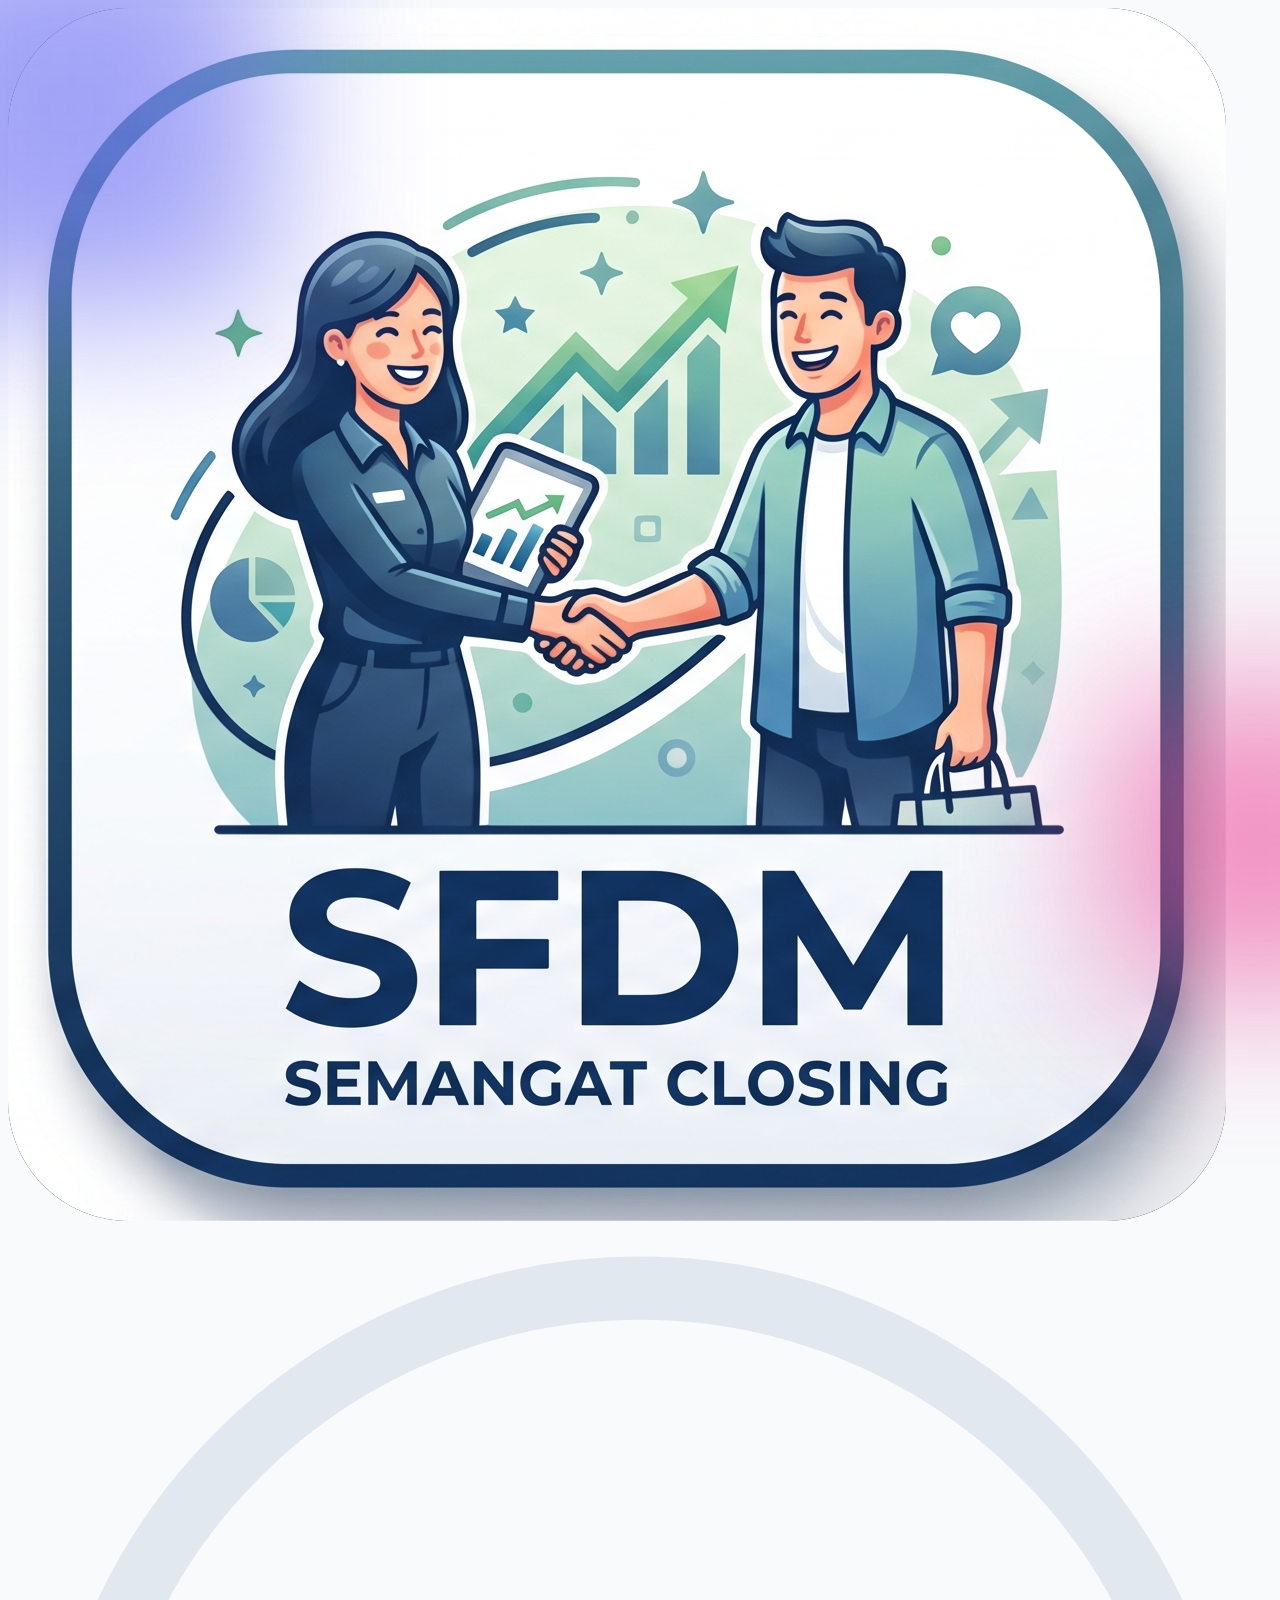
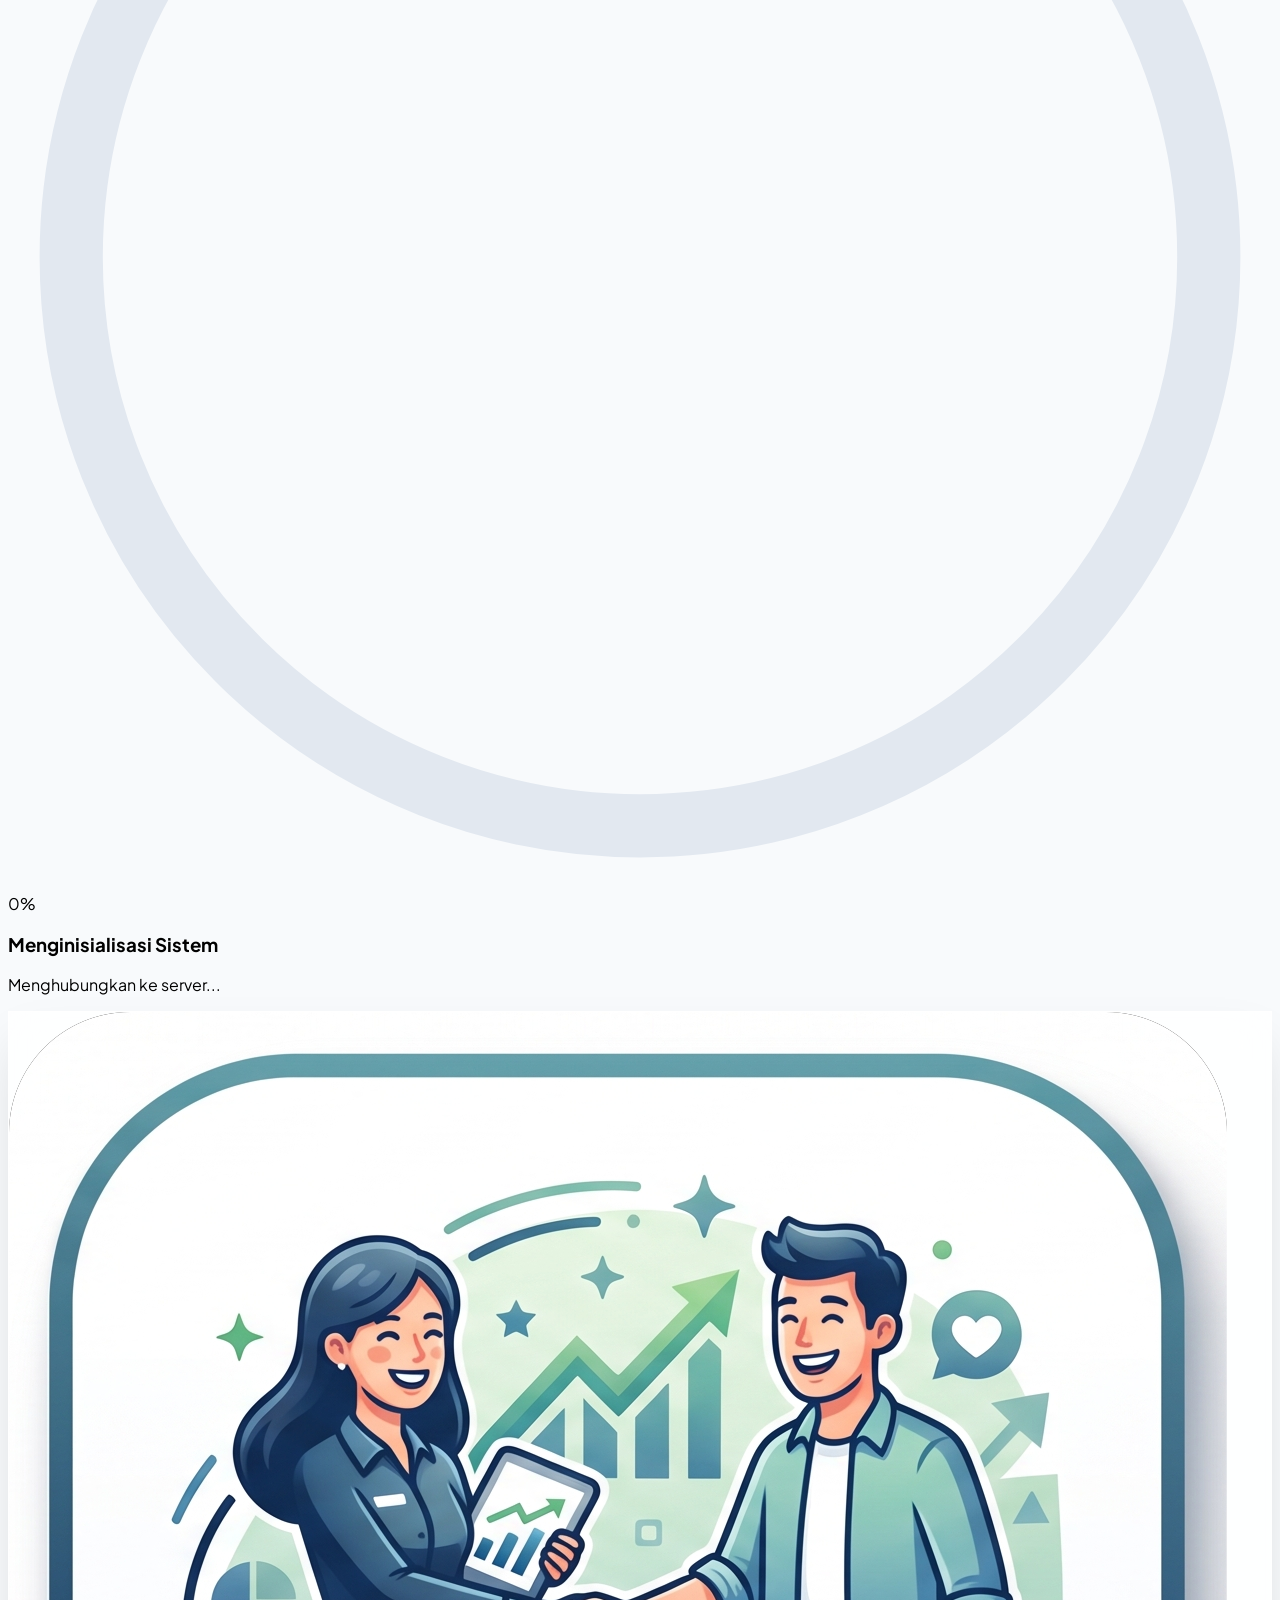
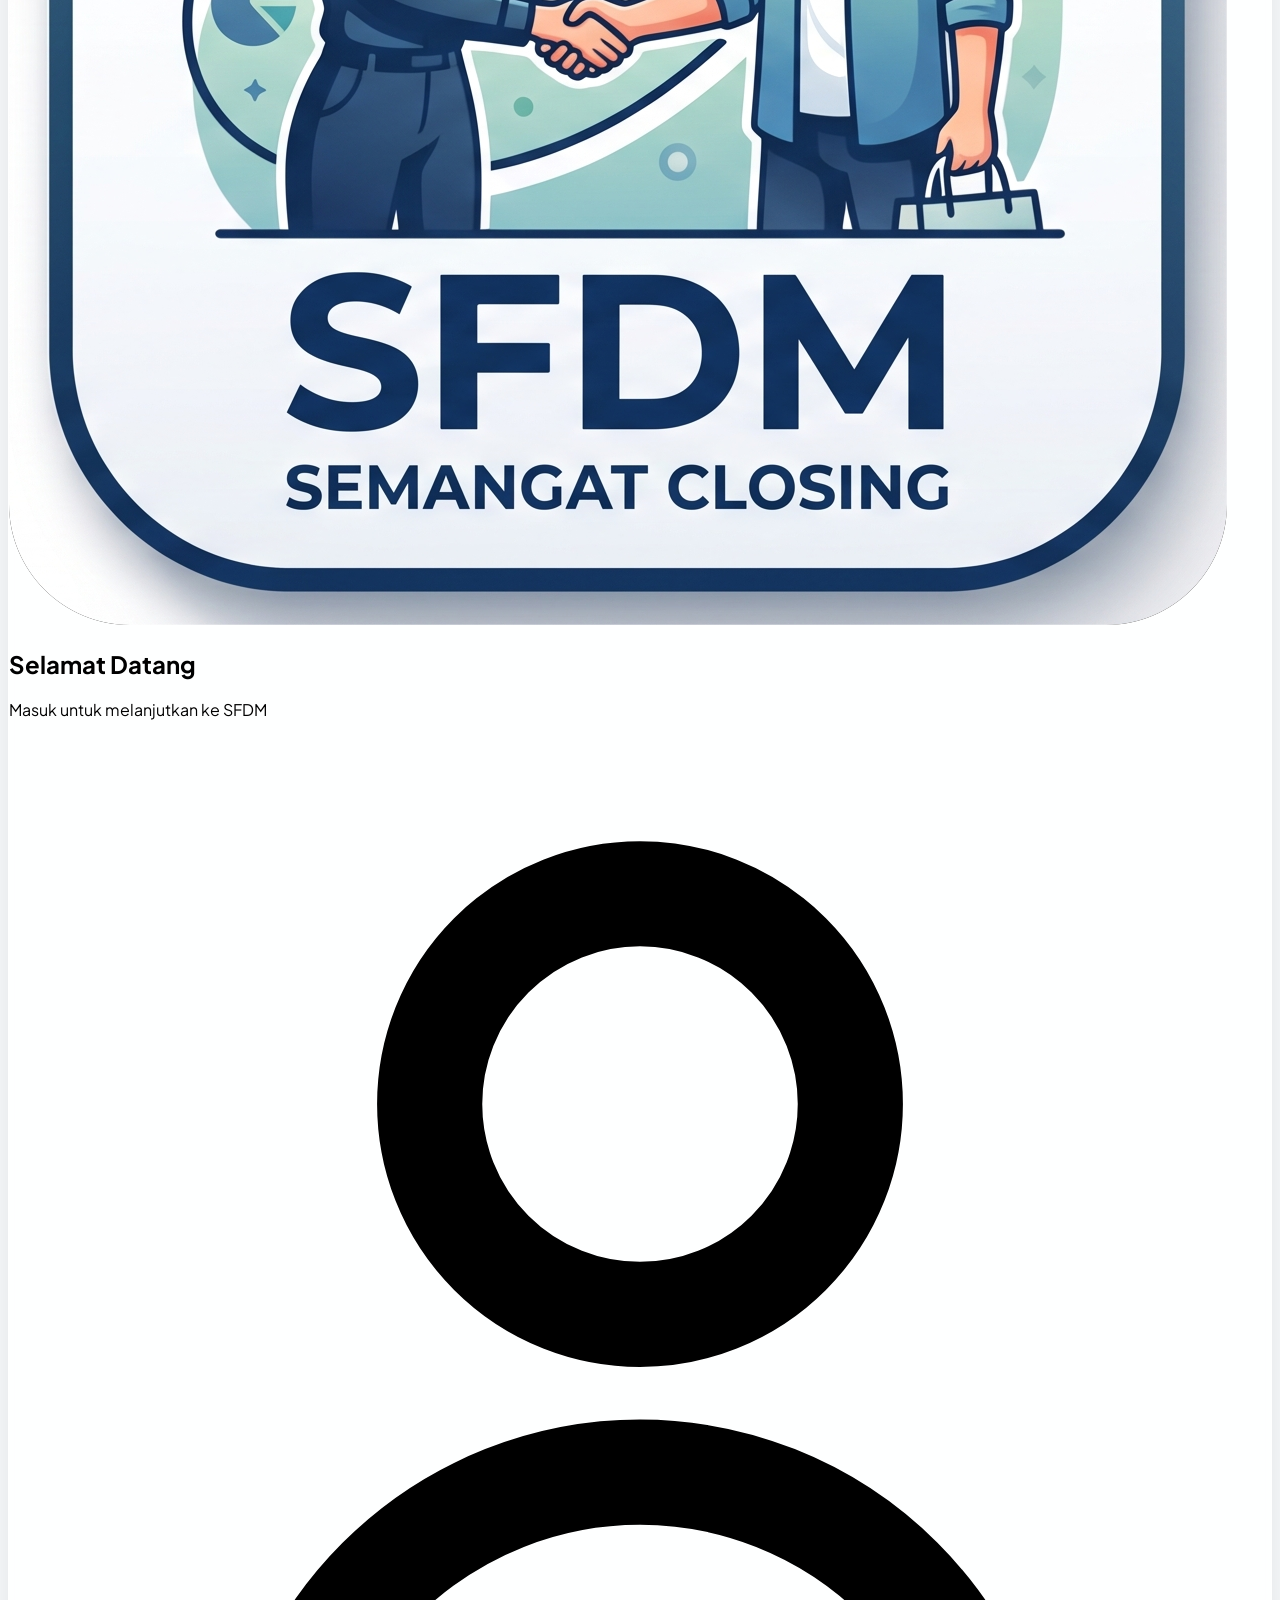
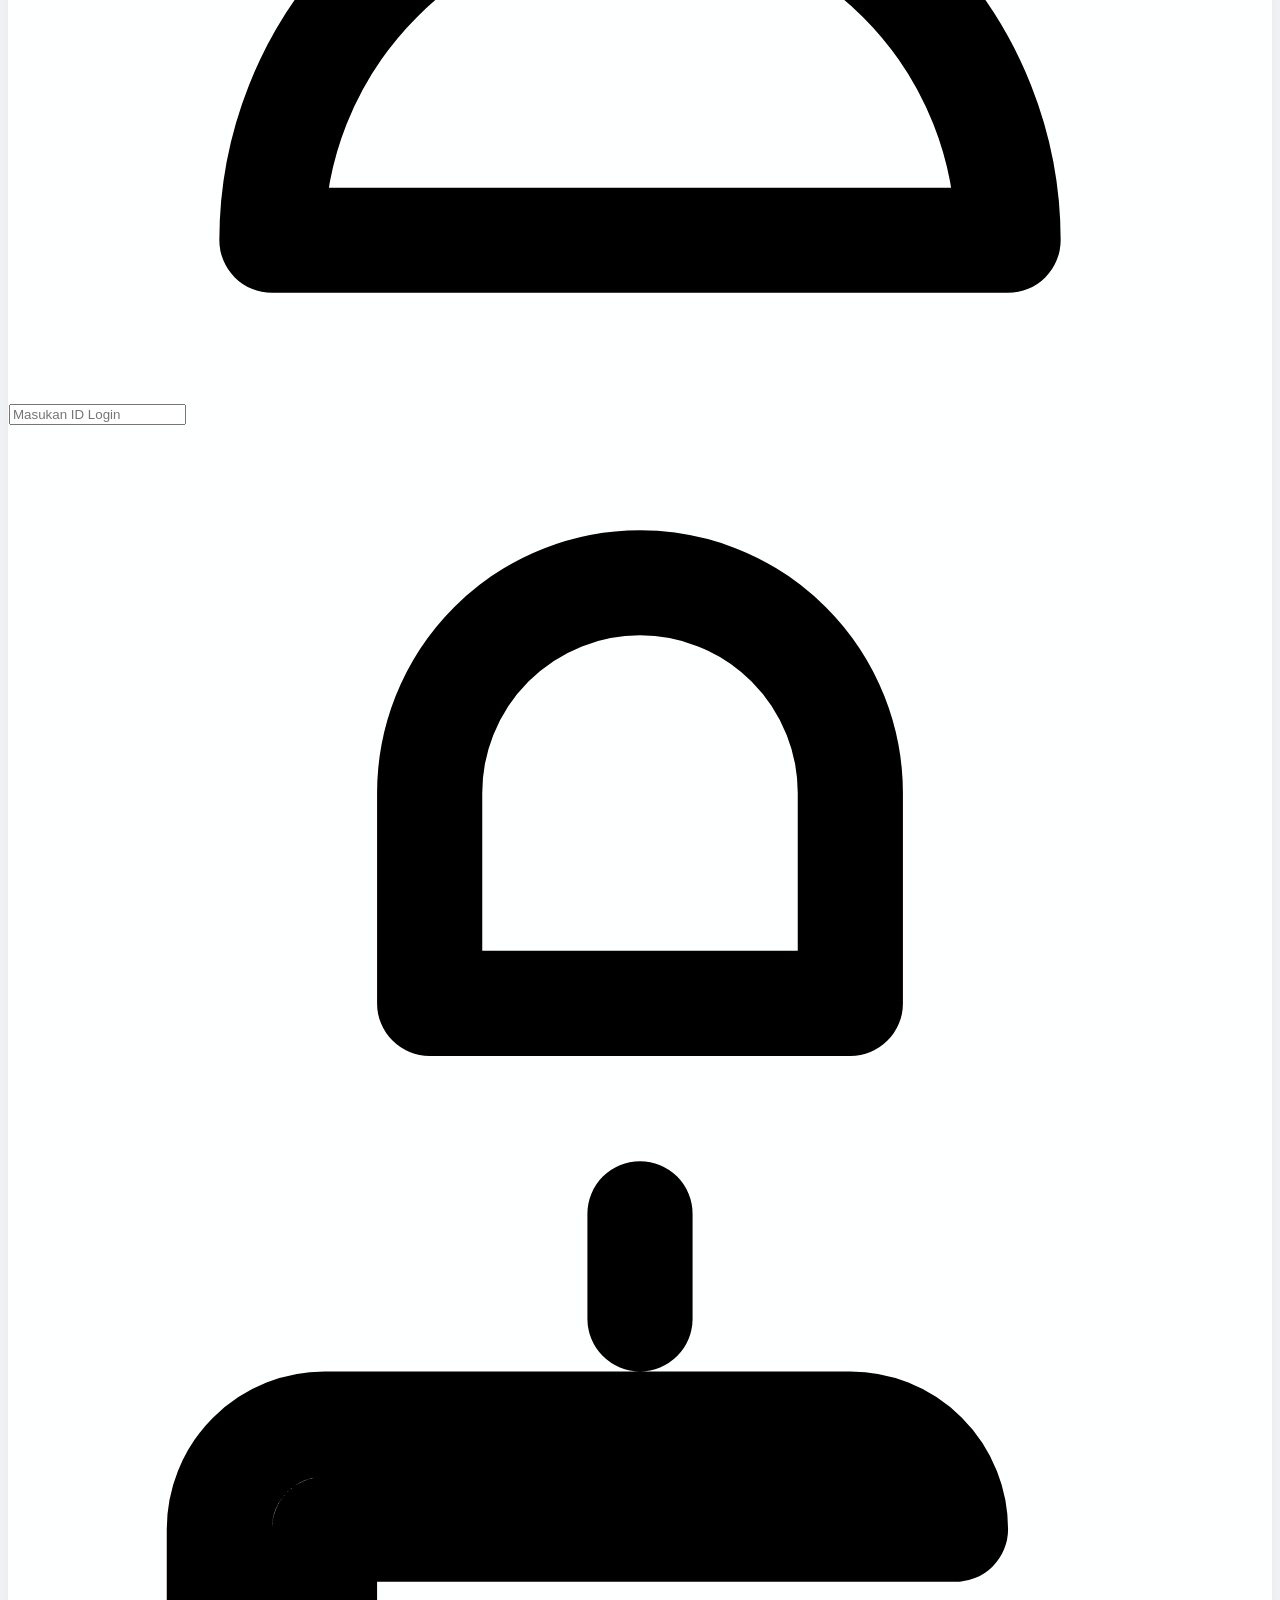
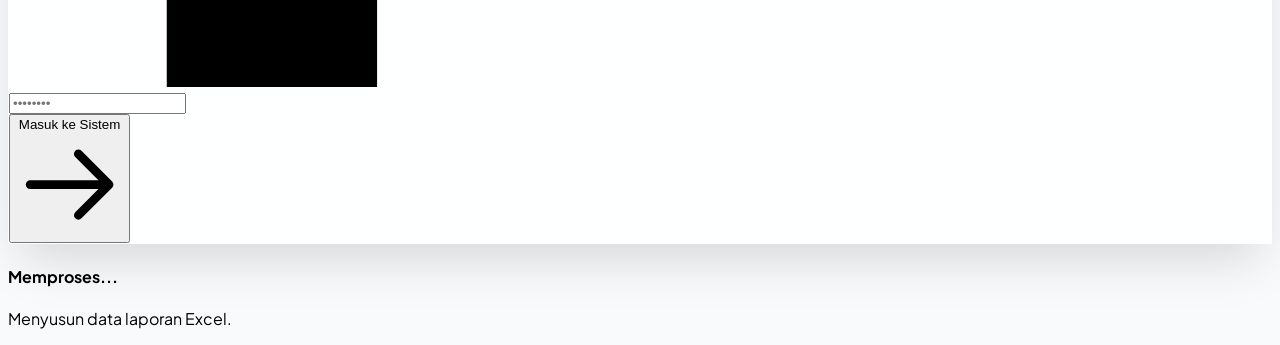
==== index.html @ 222ccceb "Add files via upload" ====
<!DOCTYPE html>
<html lang="id">
<head>
    <meta charset="UTF-8">
    <meta name="viewport" content="width=device-width, initial-scale=1.0">
    <title>SFD Mission</title>
    <script src="https://cdn.tailwindcss.com"></script>
    <script src="https://cdnjs.cloudflare.com/ajax/libs/xlsx/0.18.5/xlsx.full.min.js"></script>
    <script src="https://cdn.jsdelivr.net/npm/chart.js"></script> 
    <link href="https://fonts.googleapis.com/css2?family=Plus+Jakarta+Sans:wght@400;500;600;700&display=swap" rel="stylesheet">   
    <script src="https://www.gstatic.com/firebasejs/10.8.0/firebase-app-compat.js"></script>
    <script src="https://www.gstatic.com/firebasejs/10.8.0/firebase-database-compat.js"></script>
    <script src="script.js" defer></script>
    <link rel="stylesheet" href="style.css">
</head>
<body class="text-slate-800 min-h-screen relative overflow-x-hidden flex flex-col">
<!-- INITIAL LOADING SCREEN -->
<div id="initial-loading-screen" class="fixed inset-0 z-[9999] flex flex-col items-center justify-center bg-slate-50 transition-all duration-500">
    
    <div class="flex flex-col items-center justify-center fade-in">
        <!-- Logo SFDM dengan efek shadow bercahaya halus -->
        <div class="relative w-32 h-32 mb-10 flex items-center justify-center">
            <div class="absolute inset-0 bg-blue-100 rounded-full blur-2xl opacity-60 animate-pulse"></div>
            <img src="logo_SFDM.png" alt="SFDM Logo" class="relative w-full h-full object-contain drop-shadow-xl">
        </div>
        
        <!-- Circular Progress Bar (Sesuai dengan stroke 283 di script.js) -->
        <div class="relative flex items-center justify-center mb-6">
            <svg class="w-20 h-20 transform -rotate-90" viewBox="0 0 100 100">
                <!-- Track Belakang -->
                <circle cx="50" cy="50" r="45" fill="none" stroke="#e2e8f0" stroke-width="5"></circle>
                <!-- Track Progres (ID terhubung dengan script.js) -->
                <circle id="loading-progress-circle" cx="50" cy="50" r="45" fill="none" stroke="#2563eb" stroke-width="5" stroke-linecap="round" stroke-dasharray="283" stroke-dashoffset="283" class="transition-all duration-300 ease-out"></circle>
            </svg>
            <!-- Teks persentase berada rapi di tengah lingkaran -->
            <span id="loading-percentage" class="absolute text-blue-600 font-extrabold text-lg tracking-wide">0%</span>
        </div>

        <!-- Status Teks -->
        <div class="text-center">
            <h3 class="text-slate-800 font-extrabold text-sm tracking-widest uppercase mb-2">Menginisialisasi Sistem</h3>
            <p id="loading-database-status" class="text-xs text-slate-500 font-medium bg-slate-200/60 px-4 py-1.5 rounded-full inline-block">Menghubungkan ke server...</p>
        </div>
    </div>
    
</div>

<div id="toast-container" class="fixed top-5 right-5 z-[200] flex flex-col gap-3 pointer-events-none"></div>

<div id="custom-dialog-overlay" class="fixed inset-0 bg-slate-900/60 backdrop-blur-sm z-[250] hidden flex items-center justify-center transition-opacity duration-300 opacity-0">
    <div id="custom-dialog-box" class="bg-white p-6 md:p-8 rounded-3xl shadow-2xl w-full max-w-sm transform scale-90 transition-transform duration-300">
        <h3 id="custom-dialog-title" class="text-xl font-bold text-slate-900 mb-2">Title</h3>
        <p id="custom-dialog-message" class="text-sm text-slate-600 mb-6 whitespace-pre-wrap leading-relaxed">Message</p>
        <div class="flex gap-3 justify-end" id="custom-dialog-buttons"></div>
    </div>
</div>

<!-- LOGIN SCREEN -->
<div id="login-screen" class="fixed inset-0 bg-slate-50 overflow-hidden z-[100] flex flex-col items-center justify-center p-4 transition-all duration-700">
    
    <!-- Ornamen Background Animasi (Interactive & Smooth) -->
    <div class="absolute top-0 left-0 w-full h-full overflow-hidden pointer-events-none">
        <div class="floating-shape shape-1 bg-blue-400 opacity-10 mix-blend-multiply"></div>
        <div class="floating-shape shape-2 bg-indigo-400 opacity-10 mix-blend-multiply"></div>
    </div>

    <!-- Kotak Login Premium (Glassmorphism Halus) -->
    <div class="premium-glass p-8 md:p-10 rounded-[2.5rem] w-full max-w-md transition-all duration-500 relative z-10 popup-enter">
        
        <div class="text-center mb-8">
            <!-- Logo Halaman Login -->
            <div class="inline-flex items-center justify-center w-20 h-20 bg-white/80 rounded-2xl mb-5 shadow-sm border border-white backdrop-blur-sm overflow-hidden transform hover:scale-105 transition-transform duration-300">
                <img id="login-logo-img" src="logo_SFDM.png" alt="Logo SFDM" class="w-full h-full object-cover">
            </div>
            <h2 class="text-2xl font-extrabold text-slate-800 tracking-tight">Selamat Datang</h2>
            <p class="text-sm text-slate-500 mt-1 font-medium">Masuk untuk melanjutkan ke SFDM</p>
        </div>

        <div class="space-y-4">
            <!-- Input ID -->
            <div class="relative group/input">
                <div class="absolute inset-y-0 left-0 flex items-center pl-4 pointer-events-none text-slate-400 group-focus-within/input:text-blue-600 transition-colors duration-300">
                    <svg class="w-5 h-5" fill="none" stroke="currentColor" viewBox="0 0 24 24"><path stroke-linecap="round" stroke-linejoin="round" stroke-width="2" d="M16 7a4 4 0 11-8 0 4 4 0 018 0zM12 14a7 7 0 00-7 7h14a7 7 0 00-7-7z"></path></svg>
                </div>
                <input type="text" id="login-username" onkeydown="if(event.key === 'Enter') document.getElementById('login-password').focus()" class="w-full bg-white/60 border border-slate-200 focus:border-blue-500 focus:bg-white focus:ring-4 focus:ring-blue-500/15 rounded-2xl pl-11 pr-4 py-3.5 text-sm font-semibold transition-all outline-none text-slate-800 placeholder-slate-400 shadow-sm" placeholder="Masukan ID Login">
            </div>
            
            <!-- Input Password -->
            <div class="relative group/input">
                <div class="absolute inset-y-0 left-0 flex items-center pl-4 pointer-events-none text-slate-400 group-focus-within/input:text-blue-600 transition-colors duration-300">
                    <svg class="w-5 h-5" fill="none" stroke="currentColor" viewBox="0 0 24 24"><path stroke-linecap="round" stroke-linejoin="round" stroke-width="2" d="M12 15v2m-6 4h12a2 2 0 00-2-2H6a2 2 0 00-2 2v6a2 2 0 002 2zm10-10V7a4 4 0 00-8 0v4h8z"></path></svg>
                </div>
                <input type="password" id="login-password" onkeydown="if(event.key === 'Enter') handleLogin()" class="w-full bg-white/60 border border-slate-200 focus:border-blue-500 focus:bg-white focus:ring-4 focus:ring-blue-500/15 rounded-2xl pl-11 pr-4 py-3.5 text-sm font-semibold transition-all outline-none text-slate-800 placeholder-slate-400 shadow-sm" placeholder="••••••••">
            </div>
            
            <!-- Tombol Login (Warna transisi interaktif) -->
            <button onclick="handleLogin()" class="relative w-full overflow-hidden bg-slate-800 hover:bg-blue-600 text-white font-bold py-3.5 rounded-2xl shadow-lg hover:shadow-blue-500/30 transition-all duration-300 mt-6 group/btn cursor-pointer">
                <!-- Efek Shimmer Kilau -->
                <span class="absolute inset-0 w-full h-full bg-gradient-to-r from-transparent via-white/20 to-transparent -translate-x-full group-hover/btn:animate-[shimmer_1.5s_infinite]"></span>
                <span class="relative flex items-center justify-center gap-2">
                    Masuk ke Sistem
                    <svg class="w-4 h-4 group-hover/btn:translate-x-1 transition-transform" fill="none" stroke="currentColor" viewBox="0 0 24 24"><path stroke-linecap="round" stroke-linejoin="round" stroke-width="2" d="M14 5l7 7m0 0l-7 7m7-7H3"></path></svg>
                </span>
            </button>
        </div>
    </div>
</div>

<div id="login-success-popup" class="fixed inset-0 bg-slate-900/70 backdrop-blur-md z-[150] hidden flex items-center justify-center transition-opacity duration-300 opacity-0">
    <div class="bg-white p-8 rounded-3xl shadow-2xl w-full max-w-md text-center popup-enter relative overflow-hidden">
        <div class="absolute top-0 left-0 w-full h-2 bg-gradient-to-r from-emerald-400 to-teal-500"></div>
        <div class="w-24 h-24 mx-auto bg-slate-100 rounded-full border-4 border-white shadow-lg overflow-hidden mb-4">
            <img id="popup-user-photo" src="" alt="Profile" class="w-full h-full object-cover">
        </div>
        <h2 class="text-2xl font-bold text-slate-800" id="popup-greeting">Halo, User!</h2>
        <p class="text-xs text-blue-600 font-bold bg-blue-50 px-3 py-1 rounded-full inline-block mb-3" id="popup-id-display">ID: -</p>
        <p class="text-sm font-medium text-slate-500 mb-4" id="popup-date-location">
            Selamat Datang di SFD Mission<br>
            <span id="popup-realtime-clock" class="text-xs text-slate-600 font-bold block mt-1 bg-slate-100 py-1 rounded-lg">Memuat waktu...</span>
        </p>
        <div class="bg-blue-50 border border-blue-100 rounded-2xl p-4 mb-6 relative">
            <span class="absolute -top-3 left-1/2 transform -translate-x-1/2 bg-blue-100 text-blue-700 text-[10px] font-bold px-3 py-1 rounded-full uppercase tracking-wider">Sistem Terhubung</span>
            <p class="text-sm text-slate-700 font-medium leading-relaxed mt-2" id="popup-motivation">Sinkronisasi database berhasil. Semangaatt Kerjaaa.</p>
        </div>
        <button onclick="closeLoginPopup()" class="w-full bg-slate-800 hover:bg-slate-900 text-white font-bold py-3 rounded-xl transition-all cursor-pointer">Mulai Bekerja</button>
    </div>
</div>

<div id="loading-screen" class="fixed inset-0 bg-slate-900/70 backdrop-blur-md z-[90] hidden flex flex-col items-center justify-center transition-opacity duration-300">
    <div class="spinner mb-4"></div>
    <h2 class="text-white text-lg font-bold tracking-wide">Memproses...</h2>
</div>

<div id="master-admin-settings-modal" class="fixed inset-0 bg-slate-900/60 backdrop-blur-sm z-[80] hidden flex items-center justify-center transition-opacity duration-300 opacity-0">
    <div class="bg-white p-6 rounded-3xl shadow-2xl w-full max-w-5xl transform scale-90 transition-transform duration-300 flex flex-col max-h-[90vh]">
        <div class="flex justify-between items-center mb-4 border-b border-slate-100 pb-4 shrink-0">
            <h3 class="text-xl font-bold text-slate-900">⚙️ Panel Kontrol Admin</h3>
            <button onclick="closeMasterSettingsModal()" class="text-slate-400 hover:text-rose-500 bg-slate-100 hover:bg-rose-50 rounded-full p-2 cursor-pointer transition-colors">
                <svg xmlns="http://www.w3.org/2000/svg" class="w-5 h-5" fill="none" viewBox="0 0 24 24" stroke="currentColor"><path stroke-linecap="round" stroke-linejoin="round" stroke-width="2" d="M6 18L18 6M6 6l12 12" /></svg>
            </button>
        </div>
        
        <div class="flex flex-col md:flex-row gap-6 flex-1 overflow-hidden">
            <div class="w-full md:w-56 flex flex-row md:flex-col gap-2 overflow-x-auto md:overflow-y-auto shrink-0 pb-2 md:pb-0 border-b md:border-b-0 md:border-r border-slate-100 md:pr-4 custom-scrollbar">
                <button onclick="switchAdminTab('upload')" id="btn-admin-upload" class="admin-tab-btn px-4 py-3 rounded-xl text-sm font-bold text-left bg-blue-600 text-white shadow-md w-full whitespace-nowrap md:whitespace-normal">📤 Upload Tugas</button>
                <button onclick="switchAdminTab('rekap')" id="btn-admin-rekap" class="admin-tab-btn px-4 py-3 rounded-xl text-sm font-bold text-left text-slate-600 hover:bg-slate-50 w-full whitespace-nowrap md:whitespace-normal">📊 Rekapan Data</button>
                <button onclick="switchAdminTab('users')" id="btn-admin-users" class="admin-tab-btn px-4 py-3 rounded-xl text-sm font-bold text-left text-slate-600 hover:bg-slate-50 w-full whitespace-nowrap md:whitespace-normal">👥 Manajemen User</button>
                <button onclick="switchAdminTab('credentials')" id="btn-admin-credentials" class="admin-tab-btn px-4 py-3 rounded-xl text-sm font-bold text-left text-slate-600 hover:bg-slate-50 w-full whitespace-nowrap md:whitespace-normal">🔐 Kredensial Admin</button>
                <button onclick="switchAdminTab('gdrive')" id="btn-admin-gdrive" class="admin-tab-btn px-4 py-3 rounded-xl text-sm font-bold text-left text-slate-600 hover:bg-slate-50 w-full whitespace-nowrap md:whitespace-normal">📁 Link GDrive User</button>
                <button onclick="switchAdminTab('logo')" id="btn-admin-logo" class="admin-tab-btn px-4 py-3 rounded-xl text-sm font-bold text-left text-slate-600 hover:bg-slate-50 w-full whitespace-nowrap md:whitespace-normal">🖼️ Ganti Logo</button>
                <button onclick="switchAdminTab('wa-template')" id="btn-admin-wa-template" class="admin-tab-btn px-4 py-3 rounded-xl text-sm font-bold text-left text-slate-600 hover:bg-slate-50 w-full whitespace-nowrap md:whitespace-normal">💬 Template WA</button>
            </div>
            
            <div class="flex-1 overflow-y-auto custom-scrollbar pr-2 pb-4">
                
                <div id="content-admin-upload" class="admin-tab-content space-y-6">
                    <div class="bg-blue-50 p-5 rounded-2xl border border-blue-100">
                        <h4 class="font-bold text-blue-900 mb-1">Upload Data Antrean Excel</h4>
                        <p class="text-xs text-slate-500 mb-4">Pilih pengguna tujuan dan jenis prioritas (Normal / Darurat).</p>
                        <div class="space-y-3 mb-4">
                            <div>
                                <label class="text-[10px] font-bold text-slate-500 block mb-1">DITUGASKAN KEPADA (KARYAWAN):</label>
                                <select id="admin-user-selector" class="w-full bg-white border border-slate-200 rounded-lg px-3 py-2.5 text-sm font-medium focus:ring-2 focus:ring-blue-500 outline-none cursor-pointer"></select>
                            </div>
                            <div>
                                <label class="text-[10px] font-bold text-slate-500 block mb-1">JENIS TUGAS / PRIORITAS:</label>
                                <select id="upload-task-type" class="w-full bg-white border border-slate-200 rounded-lg px-3 py-2.5 text-sm font-medium focus:ring-2 focus:ring-rose-500 outline-none cursor-pointer">
                                    <option value="daily">📅 Tugas Harian (Normal)</option>
                                    <option value="emergency" class="font-bold text-rose-600">🚨 Tugas Emergency</option>
                                </select>
                            </div>
                            <div>
                                <label class="text-[10px] font-bold text-slate-500 block mb-1">FILE EXCEL (XLS/XLSX):</label>
                                <input type="file" id="modal-file-input" accept=".xlsx, .xls, .csv" class="w-full text-sm bg-white p-2 rounded-lg border border-slate-200 cursor-pointer">
                                <p class="text-[10px] text-slate-400 mt-1">Pastikan kolom judul: KONTRAK, NAMA, HP, TYPE, SISA ANGSURAN</p>
                            </div>
                        </div>
                        <button onclick="processModalUpload()" class="w-full bg-blue-600 hover:bg-blue-700 text-white px-4 py-2.5 rounded-xl font-bold text-sm cursor-pointer shadow-md">Mulai Upload ke Database</button>
                    </div>
                </div>

                <div id="content-admin-users" class="admin-tab-content hidden space-y-4">
                    <div class="bg-white p-5 rounded-2xl border border-slate-200 shadow-sm">
                        <h4 class="font-bold text-slate-800 mb-4" id="user-form-title">Tambah User Baru</h4>
                        <div class="grid grid-cols-1 md:grid-cols-2 gap-4 mb-5 items-start">
                            <div>
                                <label class="text-xs font-bold text-slate-600 block mb-1">ID Login (Kombinasi Unik)</label>
                                <input type="text" id="user-form-id" class="w-full bg-slate-50 border border-slate-200 rounded-lg px-3 py-2 text-sm outline-none focus:ring-2 focus:ring-blue-500" placeholder="Contoh: s001">
                            </div>
                            <div>
                                <label class="text-xs font-bold text-slate-600 block mb-1">Nama Lengkap User</label>
                                <input type="text" id="user-form-name" class="w-full bg-slate-50 border border-slate-200 rounded-lg px-3 py-2 text-sm outline-none focus:ring-2 focus:ring-blue-500" placeholder="Nama Karyawan">
                            </div>
                            <div>
                                <label class="text-xs font-bold text-slate-600 block mb-1">Password</label>
                                <input type="text" id="user-form-pass" class="w-full bg-slate-50 border border-slate-200 rounded-lg px-3 py-2 text-sm outline-none focus:ring-2 focus:ring-blue-500" placeholder="Katasandi">
                            </div>
                            <div>
                                <label class="text-xs font-bold text-slate-600 block mb-1">Foto Profil (Opsional)</label>
                                <input type="file" id="user-form-photo" accept="image/*" class="w-full bg-slate-50 border border-slate-200 rounded-lg px-2 py-1 text-xs outline-none cursor-pointer file:mr-2 file:py-1 file:px-2 file:rounded file:border-0 file:bg-blue-50 file:text-blue-700 hover:file:bg-blue-100">
                            </div>
                        </div>
                        <div class="flex gap-3">
                            <button onclick="saveEmployee()" class="bg-blue-600 hover:bg-blue-700 text-white px-4 py-2.5 rounded-xl text-sm font-bold shadow-md transition-all flex-1 cursor-pointer">Simpan Data User</button>
                            <button onclick="resetUserForm()" class="bg-slate-100 hover:bg-slate-200 text-slate-600 px-4 py-2.5 rounded-xl text-sm font-bold transition-all cursor-pointer border border-slate-200">Batal / Reset</button>
                        </div>
                    </div>

                    <div class="bg-slate-50 p-4 rounded-2xl border border-slate-100">
                        <h4 class="font-bold text-slate-700 mb-3 text-sm">Daftar Karyawan Terdaftar</h4>
                        <ul id="modal-user-list" class="space-y-2"></ul>
                    </div>
                </div>

                <div id="content-admin-credentials" class="admin-tab-content hidden space-y-4">
                    <div class="bg-indigo-50 p-5 rounded-2xl border border-indigo-100">
                        <h4 class="font-bold text-indigo-900 mb-1">Kredensial Login Admin</h4>
                        <p class="text-xs text-indigo-700 mb-4">Ubah pengaturan nama, foto, ID Login, dan Password Administrator utama.</p>
                        <div class="space-y-3">
                            <div><label class="text-xs font-bold text-indigo-800">Nama Lengkap Admin</label><input type="text" id="edit-admin-name" class="w-full px-3 py-2 rounded-lg border border-indigo-200 text-sm bg-white outline-none focus:ring-2 focus:ring-indigo-500"></div>
                            <div><label class="text-xs font-bold text-indigo-800">Foto Profil Admin (Opsional)</label><input type="file" id="edit-admin-photo" accept="image/*" class="w-full bg-white border border-indigo-200 rounded-lg px-2 py-1 text-xs outline-none cursor-pointer file:mr-2 file:py-1 file:px-2 file:rounded file:border-0 file:bg-indigo-50 file:text-indigo-700 hover:file:bg-indigo-100"></div>
                            <hr class="border-indigo-200 my-2">
                            <div><label class="text-xs font-bold text-indigo-800">Username Admin</label><input type="text" id="edit-admin-user" class="w-full px-3 py-2 rounded-lg border border-indigo-200 text-sm bg-white outline-none focus:ring-2 focus:ring-indigo-500"></div>
                            <div><label class="text-xs font-bold text-indigo-800">Password Admin</label><input type="text" id="edit-admin-pass" class="w-full px-3 py-2 rounded-lg border border-indigo-200 text-sm bg-white outline-none focus:ring-2 focus:ring-indigo-500"></div>
                            <button onclick="saveAdminCredentials()" class="bg-indigo-600 hover:bg-indigo-700 text-white px-4 py-2.5 rounded-xl font-bold text-xs cursor-pointer w-full mt-2 shadow-md">Simpan Kredensial</button>
                        </div>
                    </div>
                </div>

                <div id="content-admin-gdrive" class="admin-tab-content hidden space-y-4">
                     <div class="bg-slate-50 p-5 rounded-2xl border border-slate-100">
                        <h4 class="font-bold text-slate-800 mb-1">Setting Tempat Upload GDrive</h4>
                        <p class="text-xs text-slate-500 mb-4 leading-relaxed">Tentukan link folder Google Drive untuk masing-masing user tempat mereka akan upload foto bukti secara manual.</p>
                        <div id="user-gdrive-settings-container" class="space-y-3 max-h-[400px] overflow-y-auto custom-scrollbar pr-2"></div>
                    </div>
                </div>

                <div id="content-admin-logo" class="admin-tab-content hidden space-y-4">
                    <div class="bg-slate-50 p-5 rounded-2xl border border-slate-100">
                        <h4 class="font-bold text-slate-800 mb-1">Ganti Logo Utama Website</h4>
                        <p class="text-xs text-slate-500 mb-4">Pilih berkas gambar untuk mengganti logo default sistem di pojok atas aplikasi serta halaman login.</p>
                        <div class="border-2 border-dashed border-slate-300 p-6 rounded-2xl flex flex-col items-center justify-center bg-white mb-4">
                            <input type="file" id="system-logo-input" accept="image/*" onchange="handleLogoUpload(event)" class="block w-full text-xs text-slate-500 file:mr-4 file:py-2.5 file:px-4 file:rounded-xl file:border-0 file:font-bold file:bg-blue-50 file:text-blue-700 hover:file:bg-blue-100 cursor-pointer text-center">
                        </div>
                        <button onclick="resetWebsiteLogo()" class="w-full font-bold text-rose-600 bg-rose-50 hover:bg-rose-100 px-4 py-2.5 rounded-xl border border-rose-200 transition-all cursor-pointer">Kembalikan Logo Default</button>
                    </div>
                </div>

                <div id="content-admin-wa-template" class="admin-tab-content hidden space-y-4">
                    <div class="bg-indigo-50 p-5 rounded-2xl border border-indigo-100">
                        <h4 class="font-bold text-indigo-900 mb-1">Pengaturan Template WA per User</h4>
                        <p class="text-[10px] text-indigo-700 mb-4">Gunakan <strong class="text-blue-600">[nama_konsumen]</strong> untuk memanggil nama nasabah dan <strong class="text-blue-600">[nama_user]</strong> untuk nama karyawan yang sedang login.</p>
                        
                        <div class="mb-5">
                            <label class="text-[10px] font-bold text-slate-500 block mb-1">PILIH USER KARYAWAN:</label>
                            <select id="wa-template-user-selector" onchange="loadUserWaTemplates()" class="w-full bg-white border border-slate-200 rounded-lg px-3 py-2.5 text-sm font-medium focus:ring-2 focus:ring-blue-500 outline-none cursor-pointer"></select>
                        </div>

                        <div class="space-y-4">
                            <div>
                                <label class="text-xs font-bold text-slate-700 flex items-center gap-1">🌅 Template Pagi <span class="text-[10px] text-slate-400 font-normal">(07:00 - 10:00)</span></label>
                                <textarea id="wa-template-pagi" rows="3" class="w-full bg-white border border-slate-200 rounded-lg px-3 py-2 text-xs outline-none focus:ring-2 focus:ring-blue-500 mt-1" placeholder="Contoh: Selamat pagi [nama_konsumen]..."></textarea>
                            </div>
                            <div>
                                <label class="text-xs font-bold text-slate-700 flex items-center gap-1">☀️ Template Siang <span class="text-[10px] text-slate-400 font-normal">(10:00 - 14:00)</span></label>
                                <textarea id="wa-template-siang" rows="3" class="w-full bg-white border border-slate-200 rounded-lg px-3 py-2 text-xs outline-none focus:ring-2 focus:ring-blue-500 mt-1" placeholder="Contoh: Selamat siang [nama_konsumen]..."></textarea>
                            </div>
                            <div>
                                <label class="text-xs font-bold text-slate-700 flex items-center gap-1">🌇 Template Sore <span class="text-[10px] text-slate-400 font-normal">(14:00 - 17:00)</span></label>
                                <textarea id="wa-template-sore" rows="3" class="w-full bg-white border border-slate-200 rounded-lg px-3 py-2 text-xs outline-none focus:ring-2 focus:ring-blue-500 mt-1" placeholder="Contoh: Selamat sore [nama_konsumen]..."></textarea>
                            </div>
                            <button onclick="saveUserWaTemplates()" class="bg-blue-600 hover:bg-blue-700 text-white px-4 py-2.5 rounded-xl text-sm font-bold shadow-md transition-all w-full cursor-pointer mt-2">Simpan Template WA</button>
                        </div>
                    </div>
                </div>

                <div id="content-admin-rekap" class="admin-tab-content hidden space-y-4">
                    <div class="bg-indigo-50 p-5 rounded-2xl border border-indigo-100 shadow-sm">
                        <h4 class="font-bold text-indigo-900 mb-1">Arsip Rekapan Data Bulanan</h4>
                        <p class="text-xs text-indigo-700 mb-4">Data pengajuan yang telah direkap dan direset dari tabel utama akan tersimpan di sini. Anda dapat mengunduhnya dalam format Excel.</p>
                        
                        <div id="recap-list-container" class="space-y-3 max-h-[350px] overflow-y-auto custom-scrollbar pr-2">
                        </div>
                    </div>
                </div>

            </div>
        </div>
    </div>
</div>

<div id="user-bug-modal" class="fixed inset-0 bg-slate-900/60 backdrop-blur-sm z-[250] hidden flex items-center justify-center transition-opacity duration-300 opacity-0">
    <div class="bg-white p-6 md:p-8 rounded-3xl shadow-2xl w-full max-w-sm transform scale-90 transition-transform duration-300">
        <h3 class="text-xl font-bold text-slate-900 mb-2">🐛 Lapor Bug Sistem</h3>
        <p class="text-sm text-slate-600 mb-4">Jelaskan kendala atau error yang Anda alami pada sistem.</p>
        <textarea id="bug-msg" rows="4" class="w-full bg-slate-50 border border-slate-200 rounded-xl px-4 py-3 text-sm focus:outline-none focus:ring-2 focus:ring-blue-500 transition-all mb-5" placeholder="Ketik laporan bug di sini..."></textarea>
        <div class="flex gap-3 justify-end">
            <button onclick="closeBugModal()" class="px-5 py-2.5 text-sm font-bold text-slate-600 bg-slate-100 hover:bg-slate-200 rounded-xl transition-all cursor-pointer">Batal</button>
            <button onclick="submitBug()" class="px-5 py-2.5 text-sm font-bold text-white bg-rose-600 hover:bg-rose-700 active:scale-95 rounded-xl transition-all shadow-md cursor-pointer">Kirim Laporan</button>
        </div>
    </div>
</div>

<div id="admin-bug-modal" class="fixed inset-0 bg-slate-900/60 backdrop-blur-sm z-[250] hidden flex items-center justify-center transition-opacity duration-300 opacity-0">
    <div class="bg-white p-6 rounded-3xl shadow-2xl w-full max-w-lg transform scale-90 transition-transform duration-300 flex flex-col max-h-[80vh]">
        <div class="flex justify-between items-center mb-4 border-b border-slate-100 pb-4 shrink-0">
            <h3 class="text-xl font-bold text-slate-900">📥 Laporan Bug Masuk</h3>
            <button onclick="closeAdminBugModal()" class="text-slate-400 hover:text-rose-500 bg-slate-100 hover:bg-rose-50 rounded-full p-2 cursor-pointer transition-colors">
                <svg xmlns="http://www.w3.org/2000/svg" class="w-5 h-5" fill="none" viewBox="0 0 24 24" stroke="currentColor"><path stroke-linecap="round" stroke-linejoin="round" stroke-width="2" d="M6 18L18 6M6 6l12 12" /></svg>
            </button>
        </div>
        <div class="flex-1 overflow-y-auto pr-2" id="admin-bug-list">
        </div>
    </div>
</div>

<div id="success-upload-modal" class="fixed inset-0 bg-slate-900/60 backdrop-blur-sm z-[85] hidden flex items-center justify-center transition-opacity duration-300 opacity-0">
    <div class="bg-white p-6 md:p-8 rounded-3xl shadow-2xl w-full max-w-sm transform scale-90 transition-transform duration-300" id="success-modal-box">
        <div class="text-center mb-5">
            <div class="inline-flex items-center justify-center w-14 h-14 bg-emerald-100 text-emerald-600 rounded-full mb-3">
                <svg xmlns="http://www.w3.org/2000/svg" class="w-7 h-7" fill="none" viewBox="0 0 24 24" stroke="currentColor" stroke-width="2"><path stroke-linecap="round" stroke-linejoin="round" d="M5 13l4 4L19 7" /></svg>
            </div>
            <h3 class="text-xl font-bold text-slate-900">Upload Berhasil!</h3>
            <p class="text-xs text-slate-500 mt-1">Data Excel telah berhasil ditambahkan ke database.</p>
        </div>
        <div class="bg-slate-50 rounded-xl border border-slate-200 p-4 mb-6">
            <table class="w-full text-sm text-left">
                <tbody class="divide-y divide-slate-200">
                    <tr><td class="py-2 text-slate-600 font-medium">Jenis Tugas</td><td class="py-2 text-right font-bold text-slate-900" id="succ-task-type">-</td></tr>
                    <tr><td class="py-2 text-slate-600 font-medium">Total Data Masuk</td><td class="py-2 text-right font-bold text-slate-900" id="succ-total-data">0</td></tr>
                    <tr><td class="py-2 text-slate-600 font-medium">Ditugaskan Kepada</td><td class="py-2 text-right font-bold text-blue-600 uppercase" id="succ-target-user">-</td></tr>
                </tbody>
            </table>
        </div>
        <button onclick="closeSuccessModal()" class="w-full bg-emerald-500 hover:bg-emerald-600 active:scale-95 text-white font-bold py-3 rounded-xl shadow-md transition-all cursor-pointer">
            Tutup & Lanjutkan
        </button>
    </div>
</div>

<div id="fail-modal" class="fixed inset-0 bg-slate-900/60 backdrop-blur-sm z-[85] hidden flex items-center justify-center transition-opacity duration-300 opacity-0">
    <div class="bg-white p-6 rounded-3xl shadow-2xl w-full max-w-sm transform scale-90 transition-transform duration-300" id="fail-modal-box">
        <h3 class="text-lg font-bold text-slate-900 mb-1">Konfirmasi Gagal</h3>
        <p class="text-xs text-slate-500 mb-4">Pilih alasan mengapa data ini gagal diproses.</p>
        
        <select id="fail-reason" class="w-full bg-slate-50 border border-slate-200 rounded-xl px-4 py-3 text-sm font-medium focus:ring-2 focus:ring-rose-500 outline-none mb-5">
            <option value="Nomor Tidak Aktif">📵 Nomor Tidak Aktif</option>
            <option value="Ditolak / Blokir">🚫 Ditolak / Diblokir</option>
            <option value="Tidak Direspon">⏳ Tidak Direspon</option>
            <option value="Bukan Nomor WA">❌ Bukan Nomor WA</option>
            <option value="Lainnya">Lainnya...</option>
        </select>
        <div class="flex gap-3 justify-end">
            <button onclick="closeFailModal()" class="px-4 py-2.5 text-sm font-bold text-slate-600 bg-slate-100 hover:bg-slate-200 rounded-xl transition-all cursor-pointer">Batal</button>
            <button onclick="submitFail()" class="px-4 py-2.5 text-sm font-bold text-white bg-rose-500 hover:bg-rose-600 rounded-xl transition-all shadow-md cursor-pointer">Simpan Gagal</button>
        </div>
    </div>
</div>

<div id="main-app" class="hidden fade-in flex-1">
    <header class="bg-white/90 backdrop-blur-md border-b border-slate-200 sticky top-0 z-40 shadow-sm transition-all duration-300">
        <!-- TABEL NOTIFIKASI SAMAR-SAMAR (GLASSMORPHISM) -->
<div id="user-notif-banner" class="bg-white/40 backdrop-blur-md border border-slate-200/50 rounded-2xl p-2 mb-6 shadow-sm flex items-center overflow-hidden transition-all duration-300">
    <div class="bg-gradient-to-r from-blue-600 to-indigo-600 text-white text-[10px] font-extrabold uppercase px-3 py-1.5 rounded-xl shrink-0 shadow-md flex items-center gap-1 z-10">
        <svg class="w-3 h-3 animate-bounce" fill="none" stroke="currentColor" viewBox="0 0 24 24"><path stroke-linecap="round" stroke-linejoin="round" stroke-width="2" d="M15 17h5l-1.405-1.405A2.032 2.032 0 0118 14.158V11a6.002 6.002 0 00-4-5.659V5a2 2 0 10-4 0v.341C7.67 6.165 6 8.388 6 11v3.159c0 .538-.214 1.055-.595 1.436L4 17h5m6 0v1a3 3 0 11-6 0v-1m6 0H9"></path></svg>
        INFO ADMIN
    </div>
    <!-- Tempat teks berjalan -->
    <marquee id="admin-running-text" class="text-sm font-semibold text-slate-800 ml-3 w-full tracking-wide"></marquee>
</div>
        <div class="max-w-7xl mx-auto px-4 sm:px-6 lg:px-8 h-20 flex items-center justify-between">
            <div class="flex items-center gap-4">
                <div class="w-12 h-12 rounded-full shadow-md overflow-hidden border-2 border-white bg-slate-200 flex-shrink-0">
                    <img id="header-user-photo" src="" alt="Profile Logo" class="w-full h-full object-cover">
                </div>
                <div>
                    <h1 class="text-lg font-bold text-slate-900 tracking-tight leading-tight" id="header-user-name">Nama User</h1>
                    <p class="text-xs font-medium text-slate-500 bg-slate-100 px-2 py-0.5 rounded-md inline-block mt-0.5">
                        ID: <span id="display-username" class="font-bold text-blue-600 uppercase">S000</span>
                    </p>
                </div>
            </div>
        
            <div class="flex items-center gap-2 md:gap-3">
                <a href="pengajuan.html" target="_blank" class="flex items-center gap-1.5 text-xs font-bold text-indigo-700 bg-indigo-50 border border-indigo-200 hover:bg-indigo-600 hover:text-white px-3 py-2.5 rounded-xl transition-all cursor-pointer shadow-sm">
                    <svg class="w-4 h-4" fill="none" stroke="currentColor" stroke-width="2" viewBox="0 0 24 24">
                        <path stroke-linecap="round" stroke-linejoin="round" d="M9 12h6m-6 4h6m2 5H7a2 2 0 01-2-2V5a2 2 0 012-2h5.586a1 1 0 01.707.293l5.414 5.414a1 1 0 01.293.707V19a2 2 0 01-2 2z" />
                    </svg>
                    <span class="hidden md:inline">Buka E-Form</span>
                </a>
                <a id="btn-distributor" href="distributor.html" target="_blank" class="hidden text-xs font-bold text-emerald-700 bg-emerald-50 hover:bg-emerald-600 hover:text-white border border-emerald-200 px-4 py-2.5 rounded-xl shadow-md transition-all flex items-center gap-2 cursor-pointer"> 
                 📥 
                </a>

               <div id="admin-controls" class="hidden items-center gap-2 border-r border-slate-200 pr-3 mr-1">
                    <span class="px-3 py-1.5 text-xs font-bold rounded-lg bg-indigo-100 text-indigo-700 hidden md:block">Admin Mode</span>
                    <button onclick="openMasterSettingsModal()" class="text-xs font-bold text-white bg-slate-800 hover:bg-slate-900 px-4 py-2.5 rounded-xl shadow-md transition-all flex items-center gap-2 cursor-pointer">
                        ⚙️ 
                    </button>
                </div>
                 
                 <button id="btn-lapor-bug" onclick="openBugModal()" class="hidden text-xs font-bold text-rose-600 bg-white border border-slate-200 hover:bg-rose-50 hover:text-rose-700 px-3 py-2.5 rounded-xl transition-all cursor-pointer">
                    Lapor Bug
                 </button>

                 <button id="btn-admin-bugs" onclick="openAdminBugModal()" class="relative text-xl p-2 text-slate-600 hover:text-blue-600 hidden cursor-pointer transition-colors" title="Laporan Bug Masuk">
                    🔔
                    <span id="bug-notif-badge" class="absolute top-1 right-1 w-3 h-3 bg-rose-500 rounded-full border-2 border-white hidden"></span>
                </button>
                <button onclick="logout()" class="text-xs font-bold text-slate-600 bg-white border border-slate-200 hover:bg-rose-50 hover:text-rose-600 hover:border-rose-200 px-3 py-2.5 rounded-xl transition-all cursor-pointer">Logout</button>
            </div>
        </div>
    </header>

    <main class="max-w-7xl mx-auto px-4 sm:px-6 lg:px-8 py-8 w-full flex-1">
        
        <div id="dashboard-view" class="hidden fade-in">
            <div class="flex flex-col md:flex-row items-start md:items-center justify-between mb-6 gap-4">
                <h2 class="text-2xl font-bold text-slate-800">Dashboard Manajemen</h2>
                <div class="flex flex-wrap items-center gap-2">
                    <div class="flex items-center bg-white border border-slate-200 rounded-lg overflow-hidden shadow-sm px-3 py-2">
                        <label class="flex items-center cursor-pointer gap-2">
                            <input type="checkbox" id="setting-minggu-kerja" class="w-4 h-4 text-blue-600 rounded border-slate-300 focus:ring-blue-500">
                            <span class="text-xs font-bold text-slate-600">Kerja Hari Minggu</span>
                        </label>
                    </div>
                    <div class="flex items-center bg-white border border-slate-200 rounded-lg overflow-hidden shadow-sm">
                        <span class="text-xs font-bold text-slate-600 px-3 py-2 bg-slate-50 border-r border-slate-200">Limit / Hari:</span>
                        <input type="number" id="setting-items-per-day" class="w-16 px-3 py-2 text-xs font-mono font-bold text-slate-800 outline-none" placeholder="100">
                    </div>
                    <div class="flex items-center bg-white border border-slate-200 rounded-lg overflow-hidden shadow-sm">
                        <span class="text-xs font-bold text-slate-600 px-3 py-2 bg-slate-50 border-r border-slate-200">Jeda WA:</span>
                        <input type="number" id="setting-wa-delay" class="w-16 px-3 py-2 text-xs font-mono font-bold text-slate-800 outline-none" placeholder="0">
                        <button onclick="saveSystemSettings()" class="bg-slate-800 hover:bg-slate-900 text-white text-xs font-bold px-3 py-2 transition-colors cursor-pointer border-l border-slate-700">Simpan</button>
                    </div>
                    <!-- MODAL KIRIM NOTIFIKASI MODERN -->
<div id="modern-notif-modal" class="fixed inset-0 bg-slate-900/60 backdrop-blur-sm z-[250] hidden flex items-center justify-center transition-opacity duration-300 opacity-0">
    <div class="bg-white p-6 md:p-8 rounded-3xl shadow-2xl w-full max-w-md transform scale-90 transition-transform duration-300 relative overflow-hidden">
        <!-- Ornamen Dekorasi -->
        <div class="absolute top-0 right-0 w-32 h-32 bg-amber-500/10 rounded-full blur-3xl -mr-10 -mt-10 pointer-events-none"></div>
        
        <h3 class="text-xl font-extrabold text-slate-900 mb-2 flex items-center gap-2">
            🔔 Kirim Notifikasi
        </h3>
        <p class="text-sm text-slate-500 mb-6">Pilih jenis notifikasi yang ingin dikirimkan ke seluruh user karyawan.</p>
        
        <div class="space-y-4 relative z-10">
            <div>
                <label class="text-xs font-bold text-slate-700 block mb-1">Pesan Notifikasi</label>
                <textarea id="input-notif-msg" rows="3" class="w-full bg-slate-50 border border-slate-200 rounded-xl px-4 py-3 text-sm focus:outline-none focus:ring-2 focus:ring-amber-500 transition-all resize-none" placeholder="Ketik pengumuman di sini..."></textarea>
            </div>
            
            <div class="bg-amber-50 border border-amber-100 rounded-xl p-3 flex flex-col gap-2">
                <label class="flex items-center gap-2 cursor-pointer">
                    <input type="checkbox" id="check-realtime" class="w-4 h-4 text-amber-600 rounded border-slate-300 focus:ring-amber-500" checked>
                    <span class="text-xs font-bold text-slate-700">Tampilkan Pop-up Langsung (Real-time)</span>
                </label>
                <label class="flex items-center gap-2 cursor-pointer">
                    <input type="checkbox" id="check-marquee" class="w-4 h-4 text-amber-600 rounded border-slate-300 focus:ring-amber-500" checked>
                    <span class="text-xs font-bold text-slate-700">Jadikan Teks Berjalan (Otomatis hilang 2 Hari)</span>
                </label>
            </div>
        </div>
        
        <div class="flex gap-3 justify-end mt-6 relative z-10">
            <button onclick="closeNotifModal()" class="px-5 py-2.5 text-sm font-bold text-slate-600 bg-slate-100 hover:bg-slate-200 rounded-xl transition-all cursor-pointer">Batal</button>
            <button onclick="prosesKirimNotifikasi()" class="px-5 py-2.5 text-sm font-bold text-white bg-amber-500 hover:bg-amber-600 active:scale-95 rounded-xl transition-all shadow-md cursor-pointer flex items-center gap-2">
                Kirim Sekarang
            </button>
        </div>
    </div>
</div>
                    <button onclick="kirimNotifikasiAdmin()" class="text-xs font-bold text-amber-600 bg-amber-50 hover:bg-amber-100 border border-amber-200 px-4 py-2 rounded-lg transition-colors cursor-pointer flex items-center gap-2 shadow-sm">
                        🔔 Kirim Pengumuman
                    </button>
                    
                    <button onclick="renderDashboard()" class="text-xs font-bold text-blue-600 bg-blue-50 hover:bg-blue-100 px-4 py-2 rounded-lg transition-colors cursor-pointer flex items-center gap-1 shadow-sm">
                        Refresh Data
                    </button>
                </div>
            </div>

            <div class="grid grid-cols-2 md:grid-cols-4 gap-4 mb-8">
                <div class="bg-white p-5 rounded-2xl shadow-sm border border-slate-200 text-center">
                    <p class="text-xs font-bold text-slate-500 uppercase">Total Seluruh Data</p>
                    <p class="text-3xl font-bold text-blue-600 mt-2" id="dash-tot-all">0</p>
                </div>
                <div class="bg-white p-5 rounded-2xl shadow-sm border border-slate-200 text-center">
                    <p class="text-xs font-bold text-emerald-500 uppercase">Sukses (✅)</p>
                    <p class="text-3xl font-bold text-emerald-600 mt-2" id="dash-tot-selesai">0</p>
                </div>
                <div class="bg-white p-5 rounded-2xl shadow-sm border border-slate-200 text-center">
                    <p class="text-xs font-bold text-amber-500 uppercase">Belum Proses</p>
                    <p class="text-3xl font-bold text-amber-600 mt-2" id="dash-tot-belum">0</p>
                </div>
                <div class="bg-white p-5 rounded-2xl shadow-sm border border-slate-200 text-center">
                    <p class="text-xs font-bold text-rose-500 uppercase">Gagal (❌)</p>
                    <p class="text-3xl font-bold text-rose-600 mt-2" id="dash-tot-gagal">0</p>
                </div>
            </div>

            <div class="grid grid-cols-1 gap-6 mb-8">
                <div class="bg-white p-6 rounded-3xl border border-slate-200 shadow-sm w-full">
                    <h3 class="text-sm font-bold text-slate-800 mb-4 bg-amber-50 text-amber-700 px-3 py-1.5 inline-block rounded-lg border border-amber-200">📈 Grafik Kesuksesan Tim</h3>
                    <div class="relative h-64 w-full"><canvas id="performanceChart"></canvas></div>
                </div>
            </div>

            <div class="bg-white rounded-3xl border border-slate-200 shadow-sm overflow-hidden mb-8">
                <div class="px-6 py-4 border-b border-slate-100 bg-slate-50 flex flex-col md:flex-row gap-4 justify-between items-center">
                    <h3 class="text-sm font-bold text-slate-700">Detail Performa per User</h3>
                    <div class="flex items-center gap-2">
                        <select id="clear-db-user-select" class="text-[11px] font-bold text-slate-600 bg-white border border-slate-200 px-3 py-2 rounded-lg outline-none cursor-pointer"></select>
                        <button onclick="clearData()" class="text-[11px] font-bold text-rose-500 bg-rose-50 hover:bg-rose-500 hover:text-white px-4 py-2 rounded-lg transition-all cursor-pointer border border-rose-200 hover:border-transparent">
                            🗑️ Hapus Database
                        </button>
                    </div>
                </div>
                <div class="overflow-x-auto">
                    <table class="w-full text-left text-sm">
                        <thead class="bg-slate-50 text-xs text-slate-500 uppercase">
                            <tr>
                                <th class="py-3 px-6">User Karyawan</th>
                                <th class="py-3 px-6 text-center">Total Target</th>
                                <th class="py-3 px-6 text-center text-emerald-600">Selesai (✅)</th>
                                <th class="py-3 px-6 text-center text-rose-500">Gagal (❌)</th>
                                <th class="py-3 px-6 text-center">Tersisa</th>
                                <th class="py-3 px-6 text-right">Success Rate</th>
                            </tr>
                        </thead>
                        <tbody id="dashboard-table-body" class="divide-y divide-slate-100"></tbody>
                    </table>
                </div>
            </div>

            <div class="bg-white rounded-3xl border border-slate-200 shadow-sm overflow-hidden mb-10 border-t-4 border-t-indigo-500">
                <div class="px-6 py-4 border-b border-slate-100 bg-indigo-50/50">
                    <div class="bg-white rounded-3xl border border-slate-200 shadow-sm overflow-hidden mb-10 border-t-4 border-t-emerald-500">
                        <div class="px-6 py-4 border-b border-slate-100 bg-emerald-50/50">
                            <div class="flex flex-col md:flex-row items-center justify-between gap-4 mb-4">
                                <h3 class="text-lg font-bold text-slate-800">Tabel Pengajuan Dana Tunai</h3>
                                <button onclick="recapMonthlyData()" class="ml-auto bg-indigo-600 hover:bg-indigo-700 text-white px-4 py-2 rounded-xl text-sm font-bold shadow-md transition-all cursor-pointer flex items-center gap-2">
                                   <svg class="w-4 h-4" fill="none" stroke="currentColor" viewBox="0 0 24 24">
                                       <path stroke-linecap="round" stroke-linejoin="round" stroke-width="2" d="M8 7H5a2 2 0 00-2 2v9a2 2 0 002 2h14a2 2 0 002-2V9a2 2 0 00-2-2h-3m-1 4l-3 3m0 0l-3-3m3 3V4"></path>
                                   </svg>
                                   Rekap & Reset Bulan Ini
                                </button>
                            </div>
                            <h3 class="text-sm font-bold text-emerald-900">Data Pengajuan Pinjaman Dana Tunai</h3>
                            <p class="text-xs text-emerald-700 mt-1">Daftar Pengajuan Dana Tunai ( No Kontrak wajib isi).</p>
                        </div>
                        <div class="overflow-x-auto">
                            <table class="w-full text-left text-sm">
                                <thead class="bg-slate-50 text-xs text-slate-500 uppercase">
                                    <tr>
                                        <th class="py-3 px-6 w-1/4">Tgl & Pengirim</th>
                                        <th class="py-3 px-6 w-2/4">Detail Data Pengajuan</th>
                                        <th class="py-3 px-6 w-1/4 text-center">No. Kontrak (Admin)</th>
                                    </tr>
                                </thead>
                                <tbody id="admin-eform-submissions" class="divide-y divide-slate-100"></tbody>
                            </table>
                        </div>
                    </div>
                    <h3 class="text-sm font-bold text-indigo-900">Validasi Tugas Harian (Persetujuan Admin)</h3>
                    <p class="text-xs text-indigo-700 mt-1">Setujui bukti tugas agar user dapat melanjutkan ke hari berikutnya.</p>
                </div>
                <div class="overflow-x-auto">
                    <table class="w-full text-left text-sm">
                        <thead class="bg-slate-50 text-xs text-slate-500 uppercase">
                            <tr>
                                <th class="py-3 px-6">User ID</th>
                                <th class="py-3 px-6">Tugas Hari</th>
                                <th class="py-3 px-6">Link Folder GDrive</th>
                                <th class="py-3 px-6">Status</th>
                                <th class="py-3 px-6 text-center">Aksi</th>
                            </tr>
                        </thead>
                        <tbody id="admin-validation-list" class="divide-y divide-slate-100"></tbody>
                    </table>
                </div>
            </div>
        </div>

        <div id="workspace-view" class="fade-in hidden flex-col gap-6">
            
            <div id="validation-panel" class="bg-gradient-to-r from-indigo-50 to-blue-50 p-6 rounded-3xl border border-indigo-100 hidden fade-in shadow-md relative overflow-hidden transition-all duration-500">
            </div>

            <div class="bg-white/80 backdrop-blur-xl rounded-3xl border border-slate-200/60 p-2 shadow-sm transition-all duration-300 hover:shadow-lg hover:border-blue-200">
                <div class="bg-slate-50/50 rounded-[20px] p-5 md:p-7 relative overflow-hidden">
                    <div class="absolute top-0 right-0 w-40 h-40 bg-blue-500/10 rounded-full blur-3xl -mr-10 -mt-10 pointer-events-none"></div>

                    <div class="flex items-center justify-between border-b border-slate-200/60 pb-4 mb-6 relative z-10">
                        <div class="flex items-center gap-3">
                            <div class="relative flex h-3 w-3">
                                <span class="animate-ping absolute inline-flex h-full w-full rounded-full bg-amber-400 opacity-75"></span>
                                <span class="relative inline-flex rounded-full h-3 w-3 bg-amber-500 shadow-sm shadow-amber-500/50"></span>
                            </div>
                            <h2 class="text-base font-extrabold text-slate-800 tracking-wide uppercase">Data Sedang Diproses</h2>
                        </div>
                    </div>
                    
                    <div id="ongoing-empty" class="py-10 text-center text-slate-500 text-sm bg-white rounded-2xl border border-dashed border-slate-300 transition-all shadow-sm group">
                        <div class="w-16 h-16 bg-slate-50 group-hover:bg-blue-50 transition-colors rounded-full flex items-center justify-center mx-auto mb-3">
                            <svg class="w-8 h-8 text-slate-400 group-hover:text-blue-500 transition-colors" fill="none" stroke="currentColor" viewBox="0 0 24 24"><path stroke-linecap="round" stroke-linejoin="round" stroke-width="1.5" d="M9 5H7a2 2 0 00-2 2v12a2 2 0 002 2h10a2 2 0 002-2V7a2 2 0 00-2-2h-2M9 5a2 2 0 002 2h2a2 2 0 002-2M9 5a2 2 0 012-2h2a2 2 0 012 2m-6 9l2 2 4-4"></path></svg>
                        </div>
                        <span class="font-semibold text-slate-700">Ruang kerja masih kosong.</span><br>Klik <strong class="text-blue-600">Nomor Kontrak</strong> di tabel bawah untuk mulai memproses data.
                    </div>

                    <div id="ongoing-active" class="hidden fade-in grid grid-cols-1 md:grid-cols-12 gap-4 items-center relative z-10">
                        <div class="bg-white p-4 rounded-2xl border border-slate-100 shadow-sm col-span-1 md:col-span-2 hover:shadow-md transition-all">
                            <p class="text-[10px] font-bold text-slate-400 uppercase tracking-wider mb-1 flex items-center gap-1"><svg class="w-3 h-3" fill="none" stroke="currentColor" viewBox="0 0 24 24"><path stroke-linecap="round" stroke-linejoin="round" stroke-width="2" d="M9 12h6m-6 4h6m2 5H7a2 2 0 01-2-2V5a2 2 0 012-2h5.586a1 1 0 01.707.293l5.414 5.414a1 1 0 01.293.707V19a2 2 0 01-2 2z"></path></svg> Kontrak</p>
                            <div class="flex items-center gap-2 justify-between">
                                <p id="og-kontrak" class="text-sm font-mono font-bold text-blue-700">-</p>
                                <button id="btn-copy-kontrak" onclick="copyText('og-kontrak', 'btn-copy-kontrak')" class="text-slate-400 hover:text-blue-600 hover:bg-blue-50 p-1.5 rounded-lg transition-all cursor-pointer" title="Salin Kontrak">
                                    <svg class="w-4 h-4" fill="none" stroke="currentColor" viewBox="0 0 24 24"><path stroke-linecap="round" stroke-linejoin="round" stroke-width="2" d="M8 16H6a2 2 0 01-2-2V6a2 2 0 012-2h8a2 2 0 012 2v2m-6 12h8a2 2 0 002-2v-8a2 2 0 00-2-2h-8a2 2 0 00-2 2v8a2 2 0 002 2z"></path></svg>
                                </button>
                            </div>
                        </div>

                        <div class="bg-white p-4 rounded-2xl border border-slate-100 shadow-sm col-span-1 md:col-span-3 hover:shadow-md transition-all">
                            <p class="text-[10px] font-bold text-slate-400 uppercase tracking-wider mb-1 flex items-center gap-1"><svg class="w-3 h-3" fill="none" stroke="currentColor" viewBox="0 0 24 24"><path stroke-linecap="round" stroke-linejoin="round" stroke-width="2" d="M16 7a4 4 0 11-8 0 4 4 0 018 0zM12 14a7 7 0 00-7 7h14a7 7 0 00-7-7z"></path></svg> Nama Client</p>
                            <div class="flex items-center gap-2 overflow-hidden">
                                <p id="og-nama" class="text-sm font-bold text-slate-900 truncate">-</p>
                            </div>
                        </div>

                        <div class="bg-white p-4 rounded-2xl border border-slate-100 shadow-sm col-span-1 md:col-span-2 hover:shadow-md transition-all">
                            <p class="text-[10px] font-bold text-slate-400 uppercase tracking-wider mb-1 flex items-center gap-1"><svg class="w-3 h-3" fill="none" stroke="currentColor" viewBox="0 0 24 24"><path stroke-linecap="round" stroke-linejoin="round" stroke-width="2" d="M3 5a2 2 0 012-2h3.28a1 1 0 01.948.684l1.498 4.493a1 1 0 01-.502 1.21l-2.257 1.13a11.042 11.042 0 005.516 5.516l1.13-2.257a1 1 0 011.21-.502l4.493 1.498a1 1 0 01.684.949V19a2 2 0 01-2 2h-1C9.716 21 3 14.284 3 6V5z"></path></svg> No HP</p>
                            <div class="flex items-center gap-2 justify-between">
                                <p id="og-hp" class="text-sm font-mono font-bold text-slate-800">-</p>
                                <button id="btn-copy-hp" onclick="copyText('og-hp', 'btn-copy-hp')" class="text-slate-400 hover:text-emerald-500 hover:bg-emerald-50 p-1.5 rounded-lg transition-all cursor-pointer" title="Salin No HP">
                                    <svg class="w-4 h-4" fill="none" stroke="currentColor" viewBox="0 0 24 24"><path stroke-linecap="round" stroke-linejoin="round" stroke-width="2" d="M8 16H6a2 2 0 01-2-2V6a2 2 0 012-2h8a2 2 0 012 2v2m-6 12h8a2 2 0 002-2v-8a2 2 0 00-2-2h-8a2 2 0 00-2 2v8a2 2 0 002 2z"></path></svg>
                                </button>
                            </div>
                        </div>

                        <div class="bg-white p-4 rounded-2xl border border-slate-100 shadow-sm col-span-1 md:col-span-2 hover:shadow-md transition-all">
                            <p class="text-[10px] font-bold text-slate-400 uppercase tracking-wider mb-1">Type & Sisa</p>
                            <p class="text-[10px] font-bold text-indigo-500 bg-indigo-50 px-2 py-0.5 rounded-md inline-block mb-1" id="og-type">-</p>
                            <p id="og-sisa" class="text-sm font-bold text-rose-600 block">-</p>
                        </div>
                        
                        <div class="flex flex-col xl:flex-row gap-2 col-span-1 md:col-span-3 w-full justify-end h-full">
                            <div class="flex gap-2 w-full xl:w-auto flex-1">
                                <button onclick="dWAAman('biasa')" class="bg-[#25D366] hover:bg-[#1fbc5b] active:scale-95 text-white text-[10px] sm:text-xs font-bold px-2 sm:px-4 py-3 rounded-xl transition-all shadow-md shadow-[#25D366]/30 flex-1 flex items-center justify-center gap-1.5 cursor-pointer">
                                    <svg class="w-4 h-4" fill="currentColor" viewBox="0 0 24 24"><path d="M17.472 14.382c-.297-.149-1.758-.867-2.03-.967-.273-.099-.471-.148-.67.15-.197.297-.767.966-.94 1.164-.173.199-.347.223-.644.075-.297-.15-1.255-.463-2.39-1.475-.883-.788-1.48-1.761-1.653-2.059-.173-.297-.018-.458.13-.606.134-.133.298-.347.446-.52.149-.174.198-.298.298-.497.099-.198.05-.371-.025-.52-.075-.149-.669-1.612-.916-2.207-.242-.579-.487-.5-.669-.51a12.8 12.8 0 00-.57-.01c-.198 0-.52.074-.792.372-.272.297-1.04 1.016-1.04 2.479 0 1.462 1.065 2.875 1.213 3.074.149.198 2.096 3.2 5.077 4.487.709.306 1.262.489 1.694.625.712.227 1.36.195 1.871.118.571-.085 1.758-.719 2.006-1.413.248-.694.248-1.289.173-1.413-.074-.124-.272-.198-.57-.347m-5.421 7.403h-.004a9.87 9.87 0 01-5.031-1.378l-.361-.214-3.741.982.998-3.648-.235-.374a9.86 9.86 0 01-1.51-5.26c.001-5.45 4.436-9.884 9.888-9.884 2.64 0 5.122 1.03 6.988 2.898a9.825 9.825 0 012.893 6.994c-.003 5.45-4.437 9.884-9.885 9.884m8.413-18.297A11.815 11.815 0 0012.05 0C5.495 0 .16 5.335.157 11.892c0 2.096.547 4.142 1.588 5.945L.057 24l6.305-1.654a11.882 11.882 0 005.683 1.448h.005c6.554 0 11.89-5.335 11.893-11.893a11.821 11.821 0 00-3.48-8.413z"/></svg> WA Biasa
                                </button>
                                
                                <button onclick="dWAAman('business')" class="bg-[#1C2E46] hover:bg-[#121f31] active:scale-95 text-white text-[10px] sm:text-xs font-bold px-2 sm:px-4 py-3 rounded-xl transition-all shadow-md shadow-[#1C2E46]/30 flex-1 flex items-center justify-center gap-1.5 cursor-pointer">
                                    <svg class="w-4 h-4" fill="currentColor" viewBox="0 0 24 24"><path d="M17.472 14.382c-.297-.149-1.758-.867-2.03-.967-.273-.099-.471-.148-.67.15-.197.297-.767.966-.94 1.164-.173.199-.347.223-.644.075-.297-.15-1.255-.463-2.39-1.475-.883-.788-1.48-1.761-1.653-2.059-.173-.297-.018-.458.13-.606.134-.133.298-.347.446-.52.149-.174.198-.298.298-.497.099-.198.05-.371-.025-.52-.075-.149-.669-1.612-.916-2.207-.242-.579-.487-.5-.669-.51a12.8 12.8 0 00-.57-.01c-.198 0-.52.074-.792.372-.272.297-1.04 1.016-1.04 2.479 0 1.462 1.065 2.875 1.213 3.074.149.198 2.096 3.2 5.077 4.487.709.306 1.262.489 1.694.625.712.227 1.36.195 1.871.118.571-.085 1.758-.719 2.006-1.413.248-.694.248-1.289.173-1.413-.074-.124-.272-.198-.57-.347m-5.421 7.403h-.004a9.87 9.87 0 01-5.031-1.378l-.361-.214-3.741.982.998-3.648-.235-.374a9.86 9.86 0 01-1.51-5.26c.001-5.45 4.436-9.884 9.888-9.884 2.64 0 5.122 1.03 6.988 2.898a9.825 9.825 0 012.893 6.994c-.003 5.45-4.437 9.884-9.885 9.884m8.413-18.297A11.815 11.815 0 0012.05 0C5.495 0 .16 5.335.157 11.892c0 2.096.547 4.142 1.588 5.945L.057 24l6.305-1.654a11.882 11.882 0 005.683 1.448h.005c6.554 0 11.89-5.335 11.893-11.893a11.821 11.821 0 00-3.48-8.413z"/></svg> WA Business
                                </button>
                            </div>
                            <div class="flex gap-2 h-full xl:flex-col">
                                <button onclick="openFailModal()" class="bg-rose-50 hover:bg-rose-500 text-rose-600 hover:text-white active:scale-95 text-xs font-bold px-3 py-2 rounded-xl transition-all shadow-sm flex-1 cursor-pointer">
                                    Gagal
                                </button>
                                <button onclick="completeOngoing()" class="bg-gradient-to-r from-blue-600 to-indigo-600 hover:from-blue-700 hover:to-indigo-700 active:scale-95 text-white text-xs font-bold px-3 py-2 rounded-xl transition-all shadow-md flex-1 cursor-pointer">
                                    ✅ Selesai
                                </button>
                            </div>
                        </div>
                    </div>
                </div>
            </div>

            <div class="bg-white/80 backdrop-blur-md p-3 rounded-2xl border border-slate-200 shadow-sm flex flex-col md:flex-row gap-4 justify-between items-center z-20 sticky top-24">
                <div class="relative w-full md:w-96">
                    <div class="absolute inset-y-0 left-0 flex items-center pl-4 pointer-events-none">
                        <svg class="w-4 h-4 text-slate-400" fill="none" stroke="currentColor" viewBox="0 0 24 24"><path stroke-linecap="round" stroke-linejoin="round" stroke-width="2" d="M21 21l-6-6m2-5a7 7 0 11-14 0 7 7 0 0114 0z"></path></svg>
                    </div>
                    <input type="text" id="search-box" oninput="renderTable()" placeholder="Cari Client atau Kontrak..." class="w-full bg-slate-50 hover:bg-white border border-slate-200 rounded-xl pl-10 pr-4 py-2.5 text-sm focus:outline-none focus:ring-2 focus:ring-blue-500 transition-all shadow-inner focus:shadow-md">
                </div>
                
                <div class="flex items-center gap-3 w-full md:w-auto overflow-x-auto hide-scrollbar">
                    <div id="day-tabs" class="flex gap-2 pb-1 md:pb-0 scroll-smooth"></div>
                </div>
            </div>

            <div class="bg-white rounded-3xl border border-slate-200 shadow-sm overflow-hidden mb-8 transition-all hover:shadow-md">
                <div class="overflow-x-auto">
                    <table class="w-full text-left border-collapse">
                        <thead>
                            <tr class="bg-slate-50/80 border-b border-slate-200 text-[11px] font-extrabold text-slate-500 uppercase tracking-wider">
                                <th class="py-4 px-6 text-center w-16">No</th>
                                <th class="py-4 px-6">Kontrak</th>
                                <th class="py-4 px-6">Nama</th>
                                <th class="py-4 px-6">Type & Sisa Angsuran</th>
                                <th class="py-4 px-6 text-center">Status</th>
                                <th class="py-4 px-6">Keterangan</th>
                            </tr>
                        </thead>
                        <tbody id="table-rows" class="divide-y divide-slate-100 text-sm"></tbody>
                    </table>
                </div>
                <div id="no-data-msg" class="hidden p-16 text-center text-slate-400 fade-in bg-slate-50/50">
                    <div class="inline-flex items-center justify-center w-16 h-16 rounded-full bg-slate-100 mb-4">
                        <svg class="w-8 h-8 text-slate-300" fill="none" stroke="currentColor" viewBox="0 0 24 24"><path stroke-linecap="round" stroke-linejoin="round" stroke-width="2" d="M20 13V6a2 2 0 00-2-2H6a2 2 0 00-2 2v7m16 0v5a2 2 0 01-2 2H6a2 2 0 01-2-2v-5m16 0h-2.586a1 1 0 00-.707.293l-2.414 2.414a1 1 0 01-.707.293h-3.172a1 1 0 01-.707-.293l-2.414-2.414A1 1 0 006.586 13H4"></path></svg>
                    </div>
                    <p class="font-medium text-slate-500">Tidak ada data angsuran untuk Anda saat ini.</p>
                </div>
            </div>
        </div>
    </main>
    <footer class="mt-auto py-6 text-center text-xs font-semibold text-slate-400 bg-white border-t border-slate-200">
        &copy; RIDHO POS KALIDONI.
    </footer>
</div>

<div id="recap-confirm-modal" class="fixed inset-0 z-50 flex items-center justify-center hidden bg-slate-900/40 backdrop-blur-sm opacity-0 transition-opacity duration-300">
    <div class="bg-white rounded-3xl p-6 max-w-md w-full mx-4 shadow-2xl transform scale-95 transition-transform duration-300 border border-slate-100">
        <div class="w-12 h-12 bg-indigo-50 rounded-2xl flex items-center justify-center text-indigo-600 mb-4 shadow-sm">
            <svg class="w-6 h-6 animate-pulse" fill="none" stroke="currentColor" stroke-width="2" viewBox="0 0 24 24">
                <path stroke-linecap="round" stroke-linejoin="round" d="M19 11H5m14 0a2 2 0 012 2v6a2 2 0 01-2 2H5a2 2 0 01-2-2v-6a2 2 0 012-2m14 0V9a2 2 0 00-2-2M5 11V9a2 2 0 012-2m0 0V5a2 2 0 012-2h6a2 2 0 012 2v2M7 7h10"></path>
            </svg>
        </div>
        <h3 class="text-base font-bold text-slate-900 mb-1.5">Arsipkan & Reset Tabel?</h3>
        <p class="text-xs text-slate-500 leading-relaxed mb-6">Seluruh data pengajuan bulan ini akan dipindahkan ke menu Rekapan. Tabel utama akan dikosongkan kembali untuk pengajuan baru.</p>
        <div class="flex gap-3 justify-end">
            <button onclick="closeRecapModal()" class="px-4 py-2.5 text-xs font-bold text-slate-500 hover:bg-slate-50 rounded-xl transition-all cursor-pointer">Batal</button>
            <button onclick="executeRecapAndReset()" class="px-4 py-2.5 text-xs font-bold text-white bg-indigo-600 hover:bg-indigo-700 rounded-xl transition-all cursor-pointer shadow-md shadow-indigo-100">Ya, Rekap & Reset</button>
        </div>
    </div>
</div>

<div id="excel-toast" class="fixed bottom-6 right-6 z-50 transform translate-y-24 opacity-0 transition-all duration-300 flex items-center gap-3 bg-white border border-slate-100 shadow-2xl p-4 rounded-2xl max-w-xs w-full pointer-events-none">
    <div id="excel-toast-icon" class="w-9 h-9 rounded-xl flex items-center justify-center shrink-0 transition-colors duration-200">
    </div>
    <div class="flex-1">
        <h4 id="excel-toast-title" class="text-xs font-bold text-slate-800">Memproses...</h4>
        <p id="excel-toast-desc" class="text-[10px] text-slate-400 mt-0.5">Menyusun data laporan Excel.</p>
    </div>
</div>

</body>
</html>
---- style.css ----
body { font-family: 'Plus Jakarta Sans', sans-serif; scroll-behavior: smooth; background-color: #f8fafc; }         
.hidden { display: none !important; }       
.spinner { border: 4px solid rgba(255, 255, 255, 0.3); border-radius: 50%; border-top: 4px solid #ffffff; width: 40px; height: 40px; animation: spin 1s linear infinite; }
@keyframes spin { 0% { transform: rotate(0deg); } 100% { transform: rotate(360deg); } }
.fade-in { animation: fadeIn 0.4s ease-out forwards; }
@keyframes fadeIn { from { opacity: 0; transform: translateY(10px); } to { opacity: 1; transform: translateY(0); } }
.row-enter { animation: rowEnter 0.3s ease-out forwards; opacity: 0; }
@keyframes rowEnter { from { opacity: 0; transform: translateX(-10px); } to { opacity: 1; transform: translateX(0); } }
.popup-enter { animation: popIn 0.5s cubic-bezier(0.175, 0.885, 0.32, 1.275) forwards; }
@keyframes popIn { from { opacity: 0; transform: scale(0.8); } to { opacity: 1; transform: scale(1); } }
::-webkit-scrollbar { width: 8px; height: 8px; }
::-webkit-scrollbar-track { background: #f1f5f9; border-radius: 4px; }
::-webkit-scrollbar-thumb { background: #cbd5e1; border-radius: 4px; }
::-webkit-scrollbar-thumb:hover { background: #94a3b8; }
.glass-panel { background: rgba(255, 255, 255, 0.85); backdrop-filter: blur(12px); border: 1px solid rgba(255, 255, 255, 0.3); }
.emergency-row { background-color: #fff1f2 !important; border-left: 4px solid #e11d48 !important; }

/* Sembunyikan scrollbar untuk elemen spesifik tetapi tetap bisa di-scroll */
.hide-scrollbar::-webkit-scrollbar {
    display: none;
}
.hide-scrollbar {
    -ms-overflow-style: none;
    scrollbar-width: none;
}

/* Styling untuk elemen Custom Scrollbar Setting Admin */
.custom-scrollbar::-webkit-scrollbar {
    width: 6px;
}
.custom-scrollbar::-webkit-scrollbar-track {
    background: transparent;
}
.custom-scrollbar::-webkit-scrollbar-thumb {
    background: #cbd5e1; 
    border-radius: 10px;
}
.custom-scrollbar::-webkit-scrollbar-thumb:hover {
    background: #94a3b8; 
}

/* ==========================================================================
   UPGRADE UI MODE ADMIN (MODERN, SMOOTH, & INTERACTIVE)
   ========================================================================== */

/* 1. Efek Backdrop Blur Premium pada Semua Modal Admin */
#master-admin-settings-modal, 
#admin-bug-modal, 
#user-bug-modal,
#custom-dialog-overlay {
    backdrop-filter: blur(12px) !important;
    background-color: rgba(15, 23, 42, 0.4) !important;
    transition: all 0.4s cubic-bezier(0.16, 1, 0.3, 1) !important;
}

/* Modifikasi Kotak Modal Admin */
#master-admin-settings-modal > div,
#admin-bug-modal > div,
#user-bug-modal > div {
    border: 1px solid rgba(255, 255, 255, 0.7);
    background: rgba(255, 255, 255, 0.96) !important;
    box-shadow: 0 30px 60px -15px rgba(15, 23, 42, 0.15), 
                0 0 50px -10px rgba(99, 102, 241, 0.05) !important;
    border-radius: 28px !important;
}

/* 2. Tombol Navigasi Sidebar Admin yang Mulus & Interaktif */
.admin-tab-btn {
    position: relative;
    transition: all 0.3s cubic-bezier(0.4, 0, 0.2, 1) !important;
    border-left: 4px solid transparent !important;
    border-radius: 12px !important;
    font-weight: 600 !important;
    color: #475569 !important;
    background-color: transparent !important;
}

/* Efek Hover Tab */
.admin-tab-btn:hover {
    transform: translateX(6px);
    background-color: rgba(241, 245, 249, 0.9) !important;
    color: #1e293b !important;
}

/* Indikator Tab Aktif Otomatis */
.admin-tab-btn.bg-blue-600,
#master-admin-settings-modal button.bg-blue-600 {
    background: linear-gradient(135deg, #4f46e5 0%, #3b82f6 100%) !important;
    box-shadow: 0 10px 20px -5px rgba(79, 70, 229, 0.3) !important;
    border-left: 4px solid #ffffff !important;
    color: #ffffff !important;
    transform: translateY(-1px) scale(1.02);
}

/* 3. Animasi Transisi Halus Saat Berpindah Tab & Perbaikan Layout Scroll */
.admin-tab-content:not(.hidden) {
    display: block !important;
    flex: 1 1 0% !important;   
    min-height: 0 !important;   
    height: auto !important;    
    overflow-y: auto !important; 
    padding-bottom: 2rem !important; 
    animation: smoothSlideUp 0.45s cubic-bezier(0.16, 1, 0.3, 1) forwards;
}

@keyframes smoothSlideUp {
    from {
        opacity: 0;
        transform: translateY(16px);
    }
    to {
        opacity: 1;
        transform: translateY(0);
    }
}

/* Responsivitas Desktop */
@media (min-width: 768px) {
    .admin-tab-content:not(.hidden) {
        height: 100% !important; 
        flex: none !important;
    }
}

/* 4. Tampilan Kotak Konten & Form Dalam Tab (Friendly Card Design) */
.admin-tab-content .bg-blue-50 {
    background: linear-gradient(180deg, #ffffff 0%, #f0f7ff 100%) !important;
    border: 1px solid #e0f2fe !important;
    border-radius: 20px !important;
    box-shadow: 0 4px 20px -4px rgba(59, 130, 246, 0.06);
}

.admin-tab-content .bg-indigo-50 {
    background: linear-gradient(180deg, #ffffff 0%, #f5f3ff 100%) !important;
    border: 1px solid #ede9fe !important;
    border-radius: 20px !important;
    box-shadow: 0 4px 20px -4px rgba(139, 92, 246, 0.06);
}

/* 5. Upgrade Elemen Input, Select & Textarea Kontrol Admin */
.admin-tab-content input, 
.admin-tab-content select, 
.admin-tab-content textarea {
    border: 1px solid #cbd5e1 !important;
    border-radius: 14px !important;
    padding: 10px 14px !important;
    transition: all 0.2s ease !important;
    background-color: #ffffff !important;
}

/* Fokus Ring Interaktif */
.admin-tab-content input:focus, 
.admin-tab-content select:focus, 
.admin-tab-content textarea:focus {
    border-color: #4f46e5 !important;
    box-shadow: 0 0 0 4px rgba(79, 70, 229, 0.12) !important;
    transform: translateY(-1px);
}

/* Desain Premium Khusus Input File (Upload Excel/Foto) */
.admin-tab-content input[type="file"] {
    background: #f8fafc !important;
    border: 2px dashed #cbd5e1 !important;
    cursor: pointer;
}
.admin-tab-content input[type="file"]:hover {
    border-color: #4f46e5 !important;
    background: #f5f3ff !important;
}

/* 6. Dashboard & Tabel Performa Tim Lebih Bersih (Clean & Readable) */
#dashboard-view .bg-white {
    border-radius: 24px !important;
    border: 1px solid #e2e8f0 !important;
    box-shadow: 0 4px 25px -5px rgba(148, 163, 184, 0.08) !important;
    transition: transform 0.3s ease, box-shadow 0.3s ease;
}

#dashboard-view .bg-white:hover {
    box-shadow: 0 15px 35px -5px rgba(148, 163, 184, 0.15) !important;
}

/* Baris Tabel Interaktif & Highlight */
#dashboard-table-body tr, 
#admin-validation-list tr {
    transition: all 0.2s ease;
}

#dashboard-table-body tr:hover, 
#admin-validation-list tr:hover {
    background-color: #f8fafc !important;
    transform: scale(1.002);
    box-shadow: inset 4px 0 0 0 #4f46e5; 
}

/* 7. Bar Scrollbar Elegan Khusus Menu Admin */
.custom-scrollbar::-webkit-scrollbar {
    width: 6px !important;
    height: 6px !important;
}
.custom-scrollbar::-webkit-scrollbar-track {
    background: transparent !important;
}
.custom-scrollbar::-webkit-scrollbar-thumb {
    background: #cbd5e1 !important;
    border-radius: 10px !important;
}
.custom-scrollbar::-webkit-scrollbar-thumb:hover {
    background: #94a3b8 !important;
}

/* Tambahan optimasi untuk container penampung GDrive agar responsif di layar kecil */
#user-gdrive-settings-container {
    max-height: 50vh !important;
    overflow-y: auto !important;
}

/* 8. Tombol Utama Pengaturan Admin pada Header */
#admin-controls button {
    background: linear-gradient(135deg, #1e293b 0%, #0f172a 100%) !important;
    border-radius: 12px !important;
    transition: all 0.3s cubic-bezier(0.4, 0, 0.2, 1);
}
#admin-controls button:hover {
    transform: translateY(-2px);
    box-shadow: 0 8px 20px -4px rgba(15, 23, 42, 0.3) !important;
}

/* =========================================
   UI LOGIN MODERN & ANIMASI
   ========================================= */

/* Animasi bentuk melayang untuk background agar tidak kaku */
.floating-shape {
    position: absolute;
    filter: blur(80px);
    z-index: 0;
    opacity: 0.6;
    animation: float 10s infinite ease-in-out alternate;
}
.shape-1 {
    width: 400px; height: 400px; background: #6366f1; top: -10%; left: -10%; animation-delay: 0s;
}
.shape-2 {
    width: 300px; height: 300px; background: #ec4899; bottom: -10%; right: -10%; animation-delay: -5s;
}

@keyframes float {
    0% { transform: translateY(0px) scale(1); }
    100% { transform: translateY(30px) scale(1.1); }
}

/* Efek Kaca (Glassmorphism) yang lebih premium */
.premium-glass {
    background: rgba(255, 255, 255, 0.85);
    backdrop-filter: blur(20px);
    -webkit-backdrop-filter: blur(20px);
    border: 1px solid rgba(255, 255, 255, 0.6);
    box-shadow: 0 25px 50px -12px rgba(0, 0, 0, 0.15);
}

/* Efek pantulan cahaya (shimmer) pada tombol saat di-hover */
@keyframes shimmer {
    100% { transform: translateX(100%); }
}
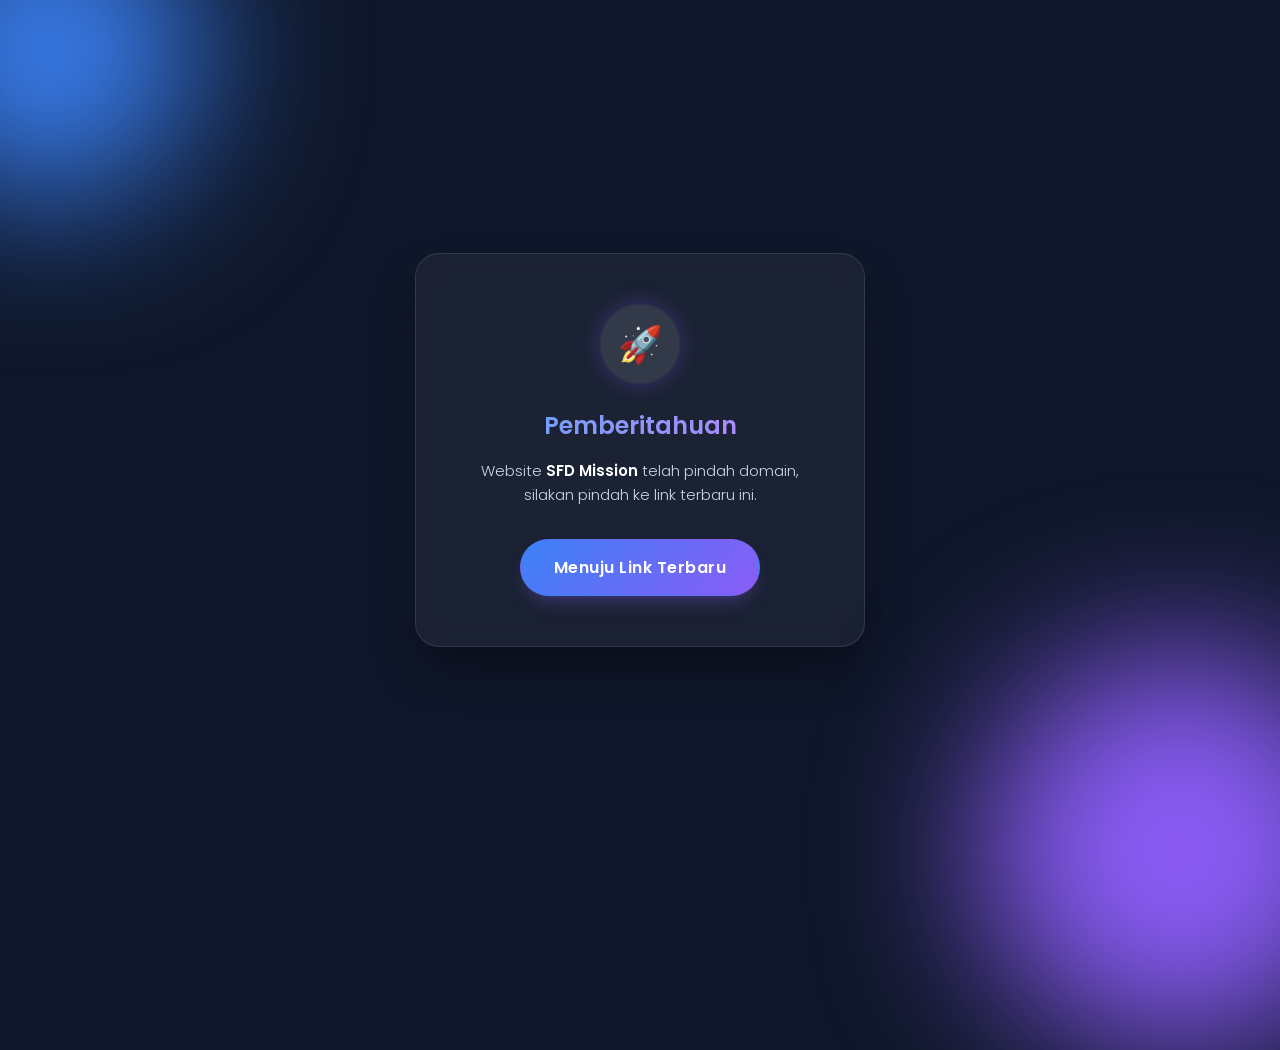
==== commit 3b1a884d: "Add files via upload" ====
--- a/index.html
+++ b/index.html
@@ -3,735 +3,171 @@
 <head>
     <meta charset="UTF-8">
     <meta name="viewport" content="width=device-width, initial-scale=1.0">
-    <title>SFD Mission</title>
-    <script src="https://cdn.tailwindcss.com"></script>
-    <script src="https://cdnjs.cloudflare.com/ajax/libs/xlsx/0.18.5/xlsx.full.min.js"></script>
-    <script src="https://cdn.jsdelivr.net/npm/chart.js"></script> 
-    <link href="https://fonts.googleapis.com/css2?family=Plus+Jakarta+Sans:wght@400;500;600;700&display=swap" rel="stylesheet">   
-    <script src="https://www.gstatic.com/firebasejs/10.8.0/firebase-app-compat.js"></script>
-    <script src="https://www.gstatic.com/firebasejs/10.8.0/firebase-database-compat.js"></script>
-    <script src="script.js" defer></script>
-    <link rel="stylesheet" href="style.css">
+    <title>Migrasi Domain SFD Mission</title>
+    <style>
+        /* Mengambil font modern dari Google Fonts */
+        @import url('https://fonts.googleapis.com/css2?family=Poppins:wght@300;400;600&display=swap');
+
+        * {
+            margin: 0;
+            padding: 0;
+            box-sizing: border-box;
+            font-family: 'Poppins', sans-serif;
+        }
+
+        body {
+            /* Latar belakang gelap modern */
+            background: #0f172a;
+            color: #ffffff;
+            display: flex;
+            justify-content: center;
+            align-items: center;
+            min-height: 100vh;
+            overflow: hidden;
+            position: relative;
+        }
+
+        /* Elemen bercahaya di latar belakang */
+        .circle {
+            position: absolute;
+            border-radius: 50%;
+            filter: blur(80px);
+            z-index: 1;
+        }
+        .circle-1 {
+            width: 300px;
+            height: 300px;
+            background: #3b82f6;
+            top: -100px;
+            left: -100px;
+            animation: float 6s infinite ease-in-out alternate;
+        }
+        .circle-2 {
+            width: 400px;
+            height: 400px;
+            background: #8b5cf6;
+            bottom: -150px;
+            right: -100px;
+            animation: float 8s infinite ease-in-out alternate-reverse;
+        }
+
+        /* Animasi latar belakang melayang */
+        @keyframes float {
+            0% { transform: translateY(0) scale(1); }
+            100% { transform: translateY(30px) scale(1.1); }
+        }
+
+        /* Desain Kartu dengan efek Kaca (Glassmorphism) */
+        .card {
+            background: rgba(255, 255, 255, 0.05);
+            backdrop-filter: blur(16px);
+            -webkit-backdrop-filter: blur(16px);
+            border: 1px solid rgba(255, 255, 255, 0.1);
+            border-radius: 24px;
+            padding: 50px 40px;
+            text-align: center;
+            max-width: 450px;
+            width: 90%;
+            z-index: 10;
+            box-shadow: 0 25px 50px -12px rgba(0, 0, 0, 0.5);
+            transform: translateY(30px);
+            opacity: 0;
+            animation: slideUpFade 1s cubic-bezier(0.16, 1, 0.3, 1) forwards;
+        }
+
+        /* Animasi kartu muncul dari bawah */
+        @keyframes slideUpFade {
+            to {
+                transform: translateY(0);
+                opacity: 1;
+            }
+        }
+
+        /* Desain Ikon dengan efek denyut */
+        .icon-wrapper {
+            background: rgba(255, 255, 255, 0.1);
+            width: 80px;
+            height: 80px;
+            border-radius: 50%;
+            display: flex;
+            justify-content: center;
+            align-items: center;
+            margin: 0 auto 24px auto;
+            font-size: 36px;
+            box-shadow: 0 0 20px rgba(139, 92, 246, 0.3);
+            animation: pulse 2s infinite;
+        }
+
+        @keyframes pulse {
+            0% { box-shadow: 0 0 0 0 rgba(139, 92, 246, 0.4); }
+            70% { box-shadow: 0 0 0 20px rgba(139, 92, 246, 0); }
+            100% { box-shadow: 0 0 0 0 rgba(139, 92, 246, 0); }
+        }
+
+        h1 {
+            font-size: 24px;
+            font-weight: 600;
+            margin-bottom: 16px;
+            background: linear-gradient(to right, #60a5fa, #c084fc);
+            -webkit-background-clip: text;
+            -webkit-text-fill-color: transparent;
+        }
+
+        p {
+            font-size: 15px;
+            color: #cbd5e1;
+            line-height: 1.6;
+            margin-bottom: 32px;
+            font-weight: 300;
+        }
+
+        strong {
+            color: #ffffff;
+            font-weight: 600;
+        }
+
+        /* Desain Tombol Interaktif */
+        .btn {
+            display: inline-block;
+            background: linear-gradient(135deg, #3b82f6, #8b5cf6);
+            color: white;
+            text-decoration: none;
+            padding: 14px 32px;
+            border-radius: 50px;
+            font-weight: 600;
+            font-size: 16px;
+            letter-spacing: 0.5px;
+            transition: all 0.3s ease;
+            border: 2px solid transparent;
+            box-shadow: 0 10px 20px -10px rgba(139, 92, 246, 0.5);
+        }
+
+        .btn:hover {
+            transform: translateY(-4px) scale(1.02);
+            box-shadow: 0 15px 25px -10px rgba(139, 92, 246, 0.8);
+            border-color: rgba(255, 255, 255, 0.3);
+        }
+
+        .btn:active {
+            transform: translateY(1px);
+        }
+    </style>
 </head>
-<body class="text-slate-800 min-h-screen relative overflow-x-hidden flex flex-col">
-<!-- INITIAL LOADING SCREEN -->
-<div id="initial-loading-screen" class="fixed inset-0 z-[9999] flex flex-col items-center justify-center bg-slate-50 transition-all duration-500">
-    
-    <div class="flex flex-col items-center justify-center fade-in">
-        <!-- Logo SFDM dengan efek shadow bercahaya halus -->
-        <div class="relative w-32 h-32 mb-10 flex items-center justify-center">
-            <div class="absolute inset-0 bg-blue-100 rounded-full blur-2xl opacity-60 animate-pulse"></div>
-            <img src="logo_SFDM.png" alt="SFDM Logo" class="relative w-full h-full object-contain drop-shadow-xl">
+<body>
+    <!-- Elemen Cahaya Latar Belakang -->
+    <div class="circle circle-1"></div>
+    <div class="circle circle-2"></div>
+
+    <!-- Konten Utama -->
+    <div class="card">
+        <div class="icon-wrapper">
+            🚀
         </div>
+        <h1>Pemberitahuan</h1>
+        <p>Website <strong>SFD Mission</strong> telah pindah domain, silakan pindah ke link terbaru ini.</p>
         
-        <!-- Circular Progress Bar (Sesuai dengan stroke 283 di script.js) -->
-        <div class="relative flex items-center justify-center mb-6">
-            <svg class="w-20 h-20 transform -rotate-90" viewBox="0 0 100 100">
-                <!-- Track Belakang -->
-                <circle cx="50" cy="50" r="45" fill="none" stroke="#e2e8f0" stroke-width="5"></circle>
-                <!-- Track Progres (ID terhubung dengan script.js) -->
-                <circle id="loading-progress-circle" cx="50" cy="50" r="45" fill="none" stroke="#2563eb" stroke-width="5" stroke-linecap="round" stroke-dasharray="283" stroke-dashoffset="283" class="transition-all duration-300 ease-out"></circle>
-            </svg>
-            <!-- Teks persentase berada rapi di tengah lingkaran -->
-            <span id="loading-percentage" class="absolute text-blue-600 font-extrabold text-lg tracking-wide">0%</span>
-        </div>
-
-        <!-- Status Teks -->
-        <div class="text-center">
-            <h3 class="text-slate-800 font-extrabold text-sm tracking-widest uppercase mb-2">Menginisialisasi Sistem</h3>
-            <p id="loading-database-status" class="text-xs text-slate-500 font-medium bg-slate-200/60 px-4 py-1.5 rounded-full inline-block">Menghubungkan ke server...</p>
-        </div>
+        <!-- Tombol Link -->
+        <a href="https://sfd-mission.r86736872.workers.dev/" class="btn">Menuju Link Terbaru</a>
     </div>
-    
-</div>
-
-<div id="toast-container" class="fixed top-5 right-5 z-[200] flex flex-col gap-3 pointer-events-none"></div>
-
-<div id="custom-dialog-overlay" class="fixed inset-0 bg-slate-900/60 backdrop-blur-sm z-[250] hidden flex items-center justify-center transition-opacity duration-300 opacity-0">
-    <div id="custom-dialog-box" class="bg-white p-6 md:p-8 rounded-3xl shadow-2xl w-full max-w-sm transform scale-90 transition-transform duration-300">
-        <h3 id="custom-dialog-title" class="text-xl font-bold text-slate-900 mb-2">Title</h3>
-        <p id="custom-dialog-message" class="text-sm text-slate-600 mb-6 whitespace-pre-wrap leading-relaxed">Message</p>
-        <div class="flex gap-3 justify-end" id="custom-dialog-buttons"></div>
-    </div>
-</div>
-
-<!-- LOGIN SCREEN -->
-<div id="login-screen" class="fixed inset-0 bg-slate-50 overflow-hidden z-[100] flex flex-col items-center justify-center p-4 transition-all duration-700">
-    
-    <!-- Ornamen Background Animasi (Interactive & Smooth) -->
-    <div class="absolute top-0 left-0 w-full h-full overflow-hidden pointer-events-none">
-        <div class="floating-shape shape-1 bg-blue-400 opacity-10 mix-blend-multiply"></div>
-        <div class="floating-shape shape-2 bg-indigo-400 opacity-10 mix-blend-multiply"></div>
-    </div>
-
-    <!-- Kotak Login Premium (Glassmorphism Halus) -->
-    <div class="premium-glass p-8 md:p-10 rounded-[2.5rem] w-full max-w-md transition-all duration-500 relative z-10 popup-enter">
-        
-        <div class="text-center mb-8">
-            <!-- Logo Halaman Login -->
-            <div class="inline-flex items-center justify-center w-20 h-20 bg-white/80 rounded-2xl mb-5 shadow-sm border border-white backdrop-blur-sm overflow-hidden transform hover:scale-105 transition-transform duration-300">
-                <img id="login-logo-img" src="logo_SFDM.png" alt="Logo SFDM" class="w-full h-full object-cover">
-            </div>
-            <h2 class="text-2xl font-extrabold text-slate-800 tracking-tight">Selamat Datang</h2>
-            <p class="text-sm text-slate-500 mt-1 font-medium">Masuk untuk melanjutkan ke SFDM</p>
-        </div>
-
-        <div class="space-y-4">
-            <!-- Input ID -->
-            <div class="relative group/input">
-                <div class="absolute inset-y-0 left-0 flex items-center pl-4 pointer-events-none text-slate-400 group-focus-within/input:text-blue-600 transition-colors duration-300">
-                    <svg class="w-5 h-5" fill="none" stroke="currentColor" viewBox="0 0 24 24"><path stroke-linecap="round" stroke-linejoin="round" stroke-width="2" d="M16 7a4 4 0 11-8 0 4 4 0 018 0zM12 14a7 7 0 00-7 7h14a7 7 0 00-7-7z"></path></svg>
-                </div>
-                <input type="text" id="login-username" onkeydown="if(event.key === 'Enter') document.getElementById('login-password').focus()" class="w-full bg-white/60 border border-slate-200 focus:border-blue-500 focus:bg-white focus:ring-4 focus:ring-blue-500/15 rounded-2xl pl-11 pr-4 py-3.5 text-sm font-semibold transition-all outline-none text-slate-800 placeholder-slate-400 shadow-sm" placeholder="Masukan ID Login">
-            </div>
-            
-            <!-- Input Password -->
-            <div class="relative group/input">
-                <div class="absolute inset-y-0 left-0 flex items-center pl-4 pointer-events-none text-slate-400 group-focus-within/input:text-blue-600 transition-colors duration-300">
-                    <svg class="w-5 h-5" fill="none" stroke="currentColor" viewBox="0 0 24 24"><path stroke-linecap="round" stroke-linejoin="round" stroke-width="2" d="M12 15v2m-6 4h12a2 2 0 00-2-2H6a2 2 0 00-2 2v6a2 2 0 002 2zm10-10V7a4 4 0 00-8 0v4h8z"></path></svg>
-                </div>
-                <input type="password" id="login-password" onkeydown="if(event.key === 'Enter') handleLogin()" class="w-full bg-white/60 border border-slate-200 focus:border-blue-500 focus:bg-white focus:ring-4 focus:ring-blue-500/15 rounded-2xl pl-11 pr-4 py-3.5 text-sm font-semibold transition-all outline-none text-slate-800 placeholder-slate-400 shadow-sm" placeholder="••••••••">
-            </div>
-            
-            <!-- Tombol Login (Warna transisi interaktif) -->
-            <button onclick="handleLogin()" class="relative w-full overflow-hidden bg-slate-800 hover:bg-blue-600 text-white font-bold py-3.5 rounded-2xl shadow-lg hover:shadow-blue-500/30 transition-all duration-300 mt-6 group/btn cursor-pointer">
-                <!-- Efek Shimmer Kilau -->
-                <span class="absolute inset-0 w-full h-full bg-gradient-to-r from-transparent via-white/20 to-transparent -translate-x-full group-hover/btn:animate-[shimmer_1.5s_infinite]"></span>
-                <span class="relative flex items-center justify-center gap-2">
-                    Masuk ke Sistem
-                    <svg class="w-4 h-4 group-hover/btn:translate-x-1 transition-transform" fill="none" stroke="currentColor" viewBox="0 0 24 24"><path stroke-linecap="round" stroke-linejoin="round" stroke-width="2" d="M14 5l7 7m0 0l-7 7m7-7H3"></path></svg>
-                </span>
-            </button>
-        </div>
-    </div>
-</div>
-
-<div id="login-success-popup" class="fixed inset-0 bg-slate-900/70 backdrop-blur-md z-[150] hidden flex items-center justify-center transition-opacity duration-300 opacity-0">
-    <div class="bg-white p-8 rounded-3xl shadow-2xl w-full max-w-md text-center popup-enter relative overflow-hidden">
-        <div class="absolute top-0 left-0 w-full h-2 bg-gradient-to-r from-emerald-400 to-teal-500"></div>
-        <div class="w-24 h-24 mx-auto bg-slate-100 rounded-full border-4 border-white shadow-lg overflow-hidden mb-4">
-            <img id="popup-user-photo" src="" alt="Profile" class="w-full h-full object-cover">
-        </div>
-        <h2 class="text-2xl font-bold text-slate-800" id="popup-greeting">Halo, User!</h2>
-        <p class="text-xs text-blue-600 font-bold bg-blue-50 px-3 py-1 rounded-full inline-block mb-3" id="popup-id-display">ID: -</p>
-        <p class="text-sm font-medium text-slate-500 mb-4" id="popup-date-location">
-            Selamat Datang di SFD Mission<br>
-            <span id="popup-realtime-clock" class="text-xs text-slate-600 font-bold block mt-1 bg-slate-100 py-1 rounded-lg">Memuat waktu...</span>
-        </p>
-        <div class="bg-blue-50 border border-blue-100 rounded-2xl p-4 mb-6 relative">
-            <span class="absolute -top-3 left-1/2 transform -translate-x-1/2 bg-blue-100 text-blue-700 text-[10px] font-bold px-3 py-1 rounded-full uppercase tracking-wider">Sistem Terhubung</span>
-            <p class="text-sm text-slate-700 font-medium leading-relaxed mt-2" id="popup-motivation">Sinkronisasi database berhasil. Semangaatt Kerjaaa.</p>
-        </div>
-        <button onclick="closeLoginPopup()" class="w-full bg-slate-800 hover:bg-slate-900 text-white font-bold py-3 rounded-xl transition-all cursor-pointer">Mulai Bekerja</button>
-    </div>
-</div>
-
-<div id="loading-screen" class="fixed inset-0 bg-slate-900/70 backdrop-blur-md z-[90] hidden flex flex-col items-center justify-center transition-opacity duration-300">
-    <div class="spinner mb-4"></div>
-    <h2 class="text-white text-lg font-bold tracking-wide">Memproses...</h2>
-</div>
-
-<div id="master-admin-settings-modal" class="fixed inset-0 bg-slate-900/60 backdrop-blur-sm z-[80] hidden flex items-center justify-center transition-opacity duration-300 opacity-0">
-    <div class="bg-white p-6 rounded-3xl shadow-2xl w-full max-w-5xl transform scale-90 transition-transform duration-300 flex flex-col max-h-[90vh]">
-        <div class="flex justify-between items-center mb-4 border-b border-slate-100 pb-4 shrink-0">
-            <h3 class="text-xl font-bold text-slate-900">⚙️ Panel Kontrol Admin</h3>
-            <button onclick="closeMasterSettingsModal()" class="text-slate-400 hover:text-rose-500 bg-slate-100 hover:bg-rose-50 rounded-full p-2 cursor-pointer transition-colors">
-                <svg xmlns="http://www.w3.org/2000/svg" class="w-5 h-5" fill="none" viewBox="0 0 24 24" stroke="currentColor"><path stroke-linecap="round" stroke-linejoin="round" stroke-width="2" d="M6 18L18 6M6 6l12 12" /></svg>
-            </button>
-        </div>
-        
-        <div class="flex flex-col md:flex-row gap-6 flex-1 overflow-hidden">
-            <div class="w-full md:w-56 flex flex-row md:flex-col gap-2 overflow-x-auto md:overflow-y-auto shrink-0 pb-2 md:pb-0 border-b md:border-b-0 md:border-r border-slate-100 md:pr-4 custom-scrollbar">
-                <button onclick="switchAdminTab('upload')" id="btn-admin-upload" class="admin-tab-btn px-4 py-3 rounded-xl text-sm font-bold text-left bg-blue-600 text-white shadow-md w-full whitespace-nowrap md:whitespace-normal">📤 Upload Tugas</button>
-                <button onclick="switchAdminTab('rekap')" id="btn-admin-rekap" class="admin-tab-btn px-4 py-3 rounded-xl text-sm font-bold text-left text-slate-600 hover:bg-slate-50 w-full whitespace-nowrap md:whitespace-normal">📊 Rekapan Data</button>
-                <button onclick="switchAdminTab('users')" id="btn-admin-users" class="admin-tab-btn px-4 py-3 rounded-xl text-sm font-bold text-left text-slate-600 hover:bg-slate-50 w-full whitespace-nowrap md:whitespace-normal">👥 Manajemen User</button>
-                <button onclick="switchAdminTab('credentials')" id="btn-admin-credentials" class="admin-tab-btn px-4 py-3 rounded-xl text-sm font-bold text-left text-slate-600 hover:bg-slate-50 w-full whitespace-nowrap md:whitespace-normal">🔐 Kredensial Admin</button>
-                <button onclick="switchAdminTab('gdrive')" id="btn-admin-gdrive" class="admin-tab-btn px-4 py-3 rounded-xl text-sm font-bold text-left text-slate-600 hover:bg-slate-50 w-full whitespace-nowrap md:whitespace-normal">📁 Link GDrive User</button>
-                <button onclick="switchAdminTab('logo')" id="btn-admin-logo" class="admin-tab-btn px-4 py-3 rounded-xl text-sm font-bold text-left text-slate-600 hover:bg-slate-50 w-full whitespace-nowrap md:whitespace-normal">🖼️ Ganti Logo</button>
-                <button onclick="switchAdminTab('wa-template')" id="btn-admin-wa-template" class="admin-tab-btn px-4 py-3 rounded-xl text-sm font-bold text-left text-slate-600 hover:bg-slate-50 w-full whitespace-nowrap md:whitespace-normal">💬 Template WA</button>
-            </div>
-            
-            <div class="flex-1 overflow-y-auto custom-scrollbar pr-2 pb-4">
-                
-                <div id="content-admin-upload" class="admin-tab-content space-y-6">
-                    <div class="bg-blue-50 p-5 rounded-2xl border border-blue-100">
-                        <h4 class="font-bold text-blue-900 mb-1">Upload Data Antrean Excel</h4>
-                        <p class="text-xs text-slate-500 mb-4">Pilih pengguna tujuan dan jenis prioritas (Normal / Darurat).</p>
-                        <div class="space-y-3 mb-4">
-                            <div>
-                                <label class="text-[10px] font-bold text-slate-500 block mb-1">DITUGASKAN KEPADA (KARYAWAN):</label>
-                                <select id="admin-user-selector" class="w-full bg-white border border-slate-200 rounded-lg px-3 py-2.5 text-sm font-medium focus:ring-2 focus:ring-blue-500 outline-none cursor-pointer"></select>
-                            </div>
-                            <div>
-                                <label class="text-[10px] font-bold text-slate-500 block mb-1">JENIS TUGAS / PRIORITAS:</label>
-                                <select id="upload-task-type" class="w-full bg-white border border-slate-200 rounded-lg px-3 py-2.5 text-sm font-medium focus:ring-2 focus:ring-rose-500 outline-none cursor-pointer">
-                                    <option value="daily">📅 Tugas Harian (Normal)</option>
-                                    <option value="emergency" class="font-bold text-rose-600">🚨 Tugas Emergency</option>
-                                </select>
-                            </div>
-                            <div>
-                                <label class="text-[10px] font-bold text-slate-500 block mb-1">FILE EXCEL (XLS/XLSX):</label>
-                                <input type="file" id="modal-file-input" accept=".xlsx, .xls, .csv" class="w-full text-sm bg-white p-2 rounded-lg border border-slate-200 cursor-pointer">
-                                <p class="text-[10px] text-slate-400 mt-1">Pastikan kolom judul: KONTRAK, NAMA, HP, TYPE, SISA ANGSURAN</p>
-                            </div>
-                        </div>
-                        <button onclick="processModalUpload()" class="w-full bg-blue-600 hover:bg-blue-700 text-white px-4 py-2.5 rounded-xl font-bold text-sm cursor-pointer shadow-md">Mulai Upload ke Database</button>
-                    </div>
-                </div>
-
-                <div id="content-admin-users" class="admin-tab-content hidden space-y-4">
-                    <div class="bg-white p-5 rounded-2xl border border-slate-200 shadow-sm">
-                        <h4 class="font-bold text-slate-800 mb-4" id="user-form-title">Tambah User Baru</h4>
-                        <div class="grid grid-cols-1 md:grid-cols-2 gap-4 mb-5 items-start">
-                            <div>
-                                <label class="text-xs font-bold text-slate-600 block mb-1">ID Login (Kombinasi Unik)</label>
-                                <input type="text" id="user-form-id" class="w-full bg-slate-50 border border-slate-200 rounded-lg px-3 py-2 text-sm outline-none focus:ring-2 focus:ring-blue-500" placeholder="Contoh: s001">
-                            </div>
-                            <div>
-                                <label class="text-xs font-bold text-slate-600 block mb-1">Nama Lengkap User</label>
-                                <input type="text" id="user-form-name" class="w-full bg-slate-50 border border-slate-200 rounded-lg px-3 py-2 text-sm outline-none focus:ring-2 focus:ring-blue-500" placeholder="Nama Karyawan">
-                            </div>
-                            <div>
-                                <label class="text-xs font-bold text-slate-600 block mb-1">Password</label>
-                                <input type="text" id="user-form-pass" class="w-full bg-slate-50 border border-slate-200 rounded-lg px-3 py-2 text-sm outline-none focus:ring-2 focus:ring-blue-500" placeholder="Katasandi">
-                            </div>
-                            <div>
-                                <label class="text-xs font-bold text-slate-600 block mb-1">Foto Profil (Opsional)</label>
-                                <input type="file" id="user-form-photo" accept="image/*" class="w-full bg-slate-50 border border-slate-200 rounded-lg px-2 py-1 text-xs outline-none cursor-pointer file:mr-2 file:py-1 file:px-2 file:rounded file:border-0 file:bg-blue-50 file:text-blue-700 hover:file:bg-blue-100">
-                            </div>
-                        </div>
-                        <div class="flex gap-3">
-                            <button onclick="saveEmployee()" class="bg-blue-600 hover:bg-blue-700 text-white px-4 py-2.5 rounded-xl text-sm font-bold shadow-md transition-all flex-1 cursor-pointer">Simpan Data User</button>
-                            <button onclick="resetUserForm()" class="bg-slate-100 hover:bg-slate-200 text-slate-600 px-4 py-2.5 rounded-xl text-sm font-bold transition-all cursor-pointer border border-slate-200">Batal / Reset</button>
-                        </div>
-                    </div>
-
-                    <div class="bg-slate-50 p-4 rounded-2xl border border-slate-100">
-                        <h4 class="font-bold text-slate-700 mb-3 text-sm">Daftar Karyawan Terdaftar</h4>
-                        <ul id="modal-user-list" class="space-y-2"></ul>
-                    </div>
-                </div>
-
-                <div id="content-admin-credentials" class="admin-tab-content hidden space-y-4">
-                    <div class="bg-indigo-50 p-5 rounded-2xl border border-indigo-100">
-                        <h4 class="font-bold text-indigo-900 mb-1">Kredensial Login Admin</h4>
-                        <p class="text-xs text-indigo-700 mb-4">Ubah pengaturan nama, foto, ID Login, dan Password Administrator utama.</p>
-                        <div class="space-y-3">
-                            <div><label class="text-xs font-bold text-indigo-800">Nama Lengkap Admin</label><input type="text" id="edit-admin-name" class="w-full px-3 py-2 rounded-lg border border-indigo-200 text-sm bg-white outline-none focus:ring-2 focus:ring-indigo-500"></div>
-                            <div><label class="text-xs font-bold text-indigo-800">Foto Profil Admin (Opsional)</label><input type="file" id="edit-admin-photo" accept="image/*" class="w-full bg-white border border-indigo-200 rounded-lg px-2 py-1 text-xs outline-none cursor-pointer file:mr-2 file:py-1 file:px-2 file:rounded file:border-0 file:bg-indigo-50 file:text-indigo-700 hover:file:bg-indigo-100"></div>
-                            <hr class="border-indigo-200 my-2">
-                            <div><label class="text-xs font-bold text-indigo-800">Username Admin</label><input type="text" id="edit-admin-user" class="w-full px-3 py-2 rounded-lg border border-indigo-200 text-sm bg-white outline-none focus:ring-2 focus:ring-indigo-500"></div>
-                            <div><label class="text-xs font-bold text-indigo-800">Password Admin</label><input type="text" id="edit-admin-pass" class="w-full px-3 py-2 rounded-lg border border-indigo-200 text-sm bg-white outline-none focus:ring-2 focus:ring-indigo-500"></div>
-                            <button onclick="saveAdminCredentials()" class="bg-indigo-600 hover:bg-indigo-700 text-white px-4 py-2.5 rounded-xl font-bold text-xs cursor-pointer w-full mt-2 shadow-md">Simpan Kredensial</button>
-                        </div>
-                    </div>
-                </div>
-
-                <div id="content-admin-gdrive" class="admin-tab-content hidden space-y-4">
-                     <div class="bg-slate-50 p-5 rounded-2xl border border-slate-100">
-                        <h4 class="font-bold text-slate-800 mb-1">Setting Tempat Upload GDrive</h4>
-                        <p class="text-xs text-slate-500 mb-4 leading-relaxed">Tentukan link folder Google Drive untuk masing-masing user tempat mereka akan upload foto bukti secara manual.</p>
-                        <div id="user-gdrive-settings-container" class="space-y-3 max-h-[400px] overflow-y-auto custom-scrollbar pr-2"></div>
-                    </div>
-                </div>
-
-                <div id="content-admin-logo" class="admin-tab-content hidden space-y-4">
-                    <div class="bg-slate-50 p-5 rounded-2xl border border-slate-100">
-                        <h4 class="font-bold text-slate-800 mb-1">Ganti Logo Utama Website</h4>
-                        <p class="text-xs text-slate-500 mb-4">Pilih berkas gambar untuk mengganti logo default sistem di pojok atas aplikasi serta halaman login.</p>
-                        <div class="border-2 border-dashed border-slate-300 p-6 rounded-2xl flex flex-col items-center justify-center bg-white mb-4">
-                            <input type="file" id="system-logo-input" accept="image/*" onchange="handleLogoUpload(event)" class="block w-full text-xs text-slate-500 file:mr-4 file:py-2.5 file:px-4 file:rounded-xl file:border-0 file:font-bold file:bg-blue-50 file:text-blue-700 hover:file:bg-blue-100 cursor-pointer text-center">
-                        </div>
-                        <button onclick="resetWebsiteLogo()" class="w-full font-bold text-rose-600 bg-rose-50 hover:bg-rose-100 px-4 py-2.5 rounded-xl border border-rose-200 transition-all cursor-pointer">Kembalikan Logo Default</button>
-                    </div>
-                </div>
-
-                <div id="content-admin-wa-template" class="admin-tab-content hidden space-y-4">
-                    <div class="bg-indigo-50 p-5 rounded-2xl border border-indigo-100">
-                        <h4 class="font-bold text-indigo-900 mb-1">Pengaturan Template WA per User</h4>
-                        <p class="text-[10px] text-indigo-700 mb-4">Gunakan <strong class="text-blue-600">[nama_konsumen]</strong> untuk memanggil nama nasabah dan <strong class="text-blue-600">[nama_user]</strong> untuk nama karyawan yang sedang login.</p>
-                        
-                        <div class="mb-5">
-                            <label class="text-[10px] font-bold text-slate-500 block mb-1">PILIH USER KARYAWAN:</label>
-                            <select id="wa-template-user-selector" onchange="loadUserWaTemplates()" class="w-full bg-white border border-slate-200 rounded-lg px-3 py-2.5 text-sm font-medium focus:ring-2 focus:ring-blue-500 outline-none cursor-pointer"></select>
-                        </div>
-
-                        <div class="space-y-4">
-                            <div>
-                                <label class="text-xs font-bold text-slate-700 flex items-center gap-1">🌅 Template Pagi <span class="text-[10px] text-slate-400 font-normal">(07:00 - 10:00)</span></label>
-                                <textarea id="wa-template-pagi" rows="3" class="w-full bg-white border border-slate-200 rounded-lg px-3 py-2 text-xs outline-none focus:ring-2 focus:ring-blue-500 mt-1" placeholder="Contoh: Selamat pagi [nama_konsumen]..."></textarea>
-                            </div>
-                            <div>
-                                <label class="text-xs font-bold text-slate-700 flex items-center gap-1">☀️ Template Siang <span class="text-[10px] text-slate-400 font-normal">(10:00 - 14:00)</span></label>
-                                <textarea id="wa-template-siang" rows="3" class="w-full bg-white border border-slate-200 rounded-lg px-3 py-2 text-xs outline-none focus:ring-2 focus:ring-blue-500 mt-1" placeholder="Contoh: Selamat siang [nama_konsumen]..."></textarea>
-                            </div>
-                            <div>
-                                <label class="text-xs font-bold text-slate-700 flex items-center gap-1">🌇 Template Sore <span class="text-[10px] text-slate-400 font-normal">(14:00 - 17:00)</span></label>
-                                <textarea id="wa-template-sore" rows="3" class="w-full bg-white border border-slate-200 rounded-lg px-3 py-2 text-xs outline-none focus:ring-2 focus:ring-blue-500 mt-1" placeholder="Contoh: Selamat sore [nama_konsumen]..."></textarea>
-                            </div>
-                            <button onclick="saveUserWaTemplates()" class="bg-blue-600 hover:bg-blue-700 text-white px-4 py-2.5 rounded-xl text-sm font-bold shadow-md transition-all w-full cursor-pointer mt-2">Simpan Template WA</button>
-                        </div>
-                    </div>
-                </div>
-
-                <div id="content-admin-rekap" class="admin-tab-content hidden space-y-4">
-                    <div class="bg-indigo-50 p-5 rounded-2xl border border-indigo-100 shadow-sm">
-                        <h4 class="font-bold text-indigo-900 mb-1">Arsip Rekapan Data Bulanan</h4>
-                        <p class="text-xs text-indigo-700 mb-4">Data pengajuan yang telah direkap dan direset dari tabel utama akan tersimpan di sini. Anda dapat mengunduhnya dalam format Excel.</p>
-                        
-                        <div id="recap-list-container" class="space-y-3 max-h-[350px] overflow-y-auto custom-scrollbar pr-2">
-                        </div>
-                    </div>
-                </div>
-
-            </div>
-        </div>
-    </div>
-</div>
-
-<div id="user-bug-modal" class="fixed inset-0 bg-slate-900/60 backdrop-blur-sm z-[250] hidden flex items-center justify-center transition-opacity duration-300 opacity-0">
-    <div class="bg-white p-6 md:p-8 rounded-3xl shadow-2xl w-full max-w-sm transform scale-90 transition-transform duration-300">
-        <h3 class="text-xl font-bold text-slate-900 mb-2">🐛 Lapor Bug Sistem</h3>
-        <p class="text-sm text-slate-600 mb-4">Jelaskan kendala atau error yang Anda alami pada sistem.</p>
-        <textarea id="bug-msg" rows="4" class="w-full bg-slate-50 border border-slate-200 rounded-xl px-4 py-3 text-sm focus:outline-none focus:ring-2 focus:ring-blue-500 transition-all mb-5" placeholder="Ketik laporan bug di sini..."></textarea>
-        <div class="flex gap-3 justify-end">
-            <button onclick="closeBugModal()" class="px-5 py-2.5 text-sm font-bold text-slate-600 bg-slate-100 hover:bg-slate-200 rounded-xl transition-all cursor-pointer">Batal</button>
-            <button onclick="submitBug()" class="px-5 py-2.5 text-sm font-bold text-white bg-rose-600 hover:bg-rose-700 active:scale-95 rounded-xl transition-all shadow-md cursor-pointer">Kirim Laporan</button>
-        </div>
-    </div>
-</div>
-
-<div id="admin-bug-modal" class="fixed inset-0 bg-slate-900/60 backdrop-blur-sm z-[250] hidden flex items-center justify-center transition-opacity duration-300 opacity-0">
-    <div class="bg-white p-6 rounded-3xl shadow-2xl w-full max-w-lg transform scale-90 transition-transform duration-300 flex flex-col max-h-[80vh]">
-        <div class="flex justify-between items-center mb-4 border-b border-slate-100 pb-4 shrink-0">
-            <h3 class="text-xl font-bold text-slate-900">📥 Laporan Bug Masuk</h3>
-            <button onclick="closeAdminBugModal()" class="text-slate-400 hover:text-rose-500 bg-slate-100 hover:bg-rose-50 rounded-full p-2 cursor-pointer transition-colors">
-                <svg xmlns="http://www.w3.org/2000/svg" class="w-5 h-5" fill="none" viewBox="0 0 24 24" stroke="currentColor"><path stroke-linecap="round" stroke-linejoin="round" stroke-width="2" d="M6 18L18 6M6 6l12 12" /></svg>
-            </button>
-        </div>
-        <div class="flex-1 overflow-y-auto pr-2" id="admin-bug-list">
-        </div>
-    </div>
-</div>
-
-<div id="success-upload-modal" class="fixed inset-0 bg-slate-900/60 backdrop-blur-sm z-[85] hidden flex items-center justify-center transition-opacity duration-300 opacity-0">
-    <div class="bg-white p-6 md:p-8 rounded-3xl shadow-2xl w-full max-w-sm transform scale-90 transition-transform duration-300" id="success-modal-box">
-        <div class="text-center mb-5">
-            <div class="inline-flex items-center justify-center w-14 h-14 bg-emerald-100 text-emerald-600 rounded-full mb-3">
-                <svg xmlns="http://www.w3.org/2000/svg" class="w-7 h-7" fill="none" viewBox="0 0 24 24" stroke="currentColor" stroke-width="2"><path stroke-linecap="round" stroke-linejoin="round" d="M5 13l4 4L19 7" /></svg>
-            </div>
-            <h3 class="text-xl font-bold text-slate-900">Upload Berhasil!</h3>
-            <p class="text-xs text-slate-500 mt-1">Data Excel telah berhasil ditambahkan ke database.</p>
-        </div>
-        <div class="bg-slate-50 rounded-xl border border-slate-200 p-4 mb-6">
-            <table class="w-full text-sm text-left">
-                <tbody class="divide-y divide-slate-200">
-                    <tr><td class="py-2 text-slate-600 font-medium">Jenis Tugas</td><td class="py-2 text-right font-bold text-slate-900" id="succ-task-type">-</td></tr>
-                    <tr><td class="py-2 text-slate-600 font-medium">Total Data Masuk</td><td class="py-2 text-right font-bold text-slate-900" id="succ-total-data">0</td></tr>
-                    <tr><td class="py-2 text-slate-600 font-medium">Ditugaskan Kepada</td><td class="py-2 text-right font-bold text-blue-600 uppercase" id="succ-target-user">-</td></tr>
-                </tbody>
-            </table>
-        </div>
-        <button onclick="closeSuccessModal()" class="w-full bg-emerald-500 hover:bg-emerald-600 active:scale-95 text-white font-bold py-3 rounded-xl shadow-md transition-all cursor-pointer">
-            Tutup & Lanjutkan
-        </button>
-    </div>
-</div>
-
-<div id="fail-modal" class="fixed inset-0 bg-slate-900/60 backdrop-blur-sm z-[85] hidden flex items-center justify-center transition-opacity duration-300 opacity-0">
-    <div class="bg-white p-6 rounded-3xl shadow-2xl w-full max-w-sm transform scale-90 transition-transform duration-300" id="fail-modal-box">
-        <h3 class="text-lg font-bold text-slate-900 mb-1">Konfirmasi Gagal</h3>
-        <p class="text-xs text-slate-500 mb-4">Pilih alasan mengapa data ini gagal diproses.</p>
-        
-        <select id="fail-reason" class="w-full bg-slate-50 border border-slate-200 rounded-xl px-4 py-3 text-sm font-medium focus:ring-2 focus:ring-rose-500 outline-none mb-5">
-            <option value="Nomor Tidak Aktif">📵 Nomor Tidak Aktif</option>
-            <option value="Ditolak / Blokir">🚫 Ditolak / Diblokir</option>
-            <option value="Tidak Direspon">⏳ Tidak Direspon</option>
-            <option value="Bukan Nomor WA">❌ Bukan Nomor WA</option>
-            <option value="Lainnya">Lainnya...</option>
-        </select>
-        <div class="flex gap-3 justify-end">
-            <button onclick="closeFailModal()" class="px-4 py-2.5 text-sm font-bold text-slate-600 bg-slate-100 hover:bg-slate-200 rounded-xl transition-all cursor-pointer">Batal</button>
-            <button onclick="submitFail()" class="px-4 py-2.5 text-sm font-bold text-white bg-rose-500 hover:bg-rose-600 rounded-xl transition-all shadow-md cursor-pointer">Simpan Gagal</button>
-        </div>
-    </div>
-</div>
-
-<div id="main-app" class="hidden fade-in flex-1">
-    <header class="bg-white/90 backdrop-blur-md border-b border-slate-200 sticky top-0 z-40 shadow-sm transition-all duration-300">
-        <!-- TABEL NOTIFIKASI SAMAR-SAMAR (GLASSMORPHISM) -->
-<div id="user-notif-banner" class="bg-white/40 backdrop-blur-md border border-slate-200/50 rounded-2xl p-2 mb-6 shadow-sm flex items-center overflow-hidden transition-all duration-300">
-    <div class="bg-gradient-to-r from-blue-600 to-indigo-600 text-white text-[10px] font-extrabold uppercase px-3 py-1.5 rounded-xl shrink-0 shadow-md flex items-center gap-1 z-10">
-        <svg class="w-3 h-3 animate-bounce" fill="none" stroke="currentColor" viewBox="0 0 24 24"><path stroke-linecap="round" stroke-linejoin="round" stroke-width="2" d="M15 17h5l-1.405-1.405A2.032 2.032 0 0118 14.158V11a6.002 6.002 0 00-4-5.659V5a2 2 0 10-4 0v.341C7.67 6.165 6 8.388 6 11v3.159c0 .538-.214 1.055-.595 1.436L4 17h5m6 0v1a3 3 0 11-6 0v-1m6 0H9"></path></svg>
-        INFO ADMIN
-    </div>
-    <!-- Tempat teks berjalan -->
-    <marquee id="admin-running-text" class="text-sm font-semibold text-slate-800 ml-3 w-full tracking-wide"></marquee>
-</div>
-        <div class="max-w-7xl mx-auto px-4 sm:px-6 lg:px-8 h-20 flex items-center justify-between">
-            <div class="flex items-center gap-4">
-                <div class="w-12 h-12 rounded-full shadow-md overflow-hidden border-2 border-white bg-slate-200 flex-shrink-0">
-                    <img id="header-user-photo" src="" alt="Profile Logo" class="w-full h-full object-cover">
-                </div>
-                <div>
-                    <h1 class="text-lg font-bold text-slate-900 tracking-tight leading-tight" id="header-user-name">Nama User</h1>
-                    <p class="text-xs font-medium text-slate-500 bg-slate-100 px-2 py-0.5 rounded-md inline-block mt-0.5">
-                        ID: <span id="display-username" class="font-bold text-blue-600 uppercase">S000</span>
-                    </p>
-                </div>
-            </div>
-        
-            <div class="flex items-center gap-2 md:gap-3">
-                <a href="pengajuan.html" target="_blank" class="flex items-center gap-1.5 text-xs font-bold text-indigo-700 bg-indigo-50 border border-indigo-200 hover:bg-indigo-600 hover:text-white px-3 py-2.5 rounded-xl transition-all cursor-pointer shadow-sm">
-                    <svg class="w-4 h-4" fill="none" stroke="currentColor" stroke-width="2" viewBox="0 0 24 24">
-                        <path stroke-linecap="round" stroke-linejoin="round" d="M9 12h6m-6 4h6m2 5H7a2 2 0 01-2-2V5a2 2 0 012-2h5.586a1 1 0 01.707.293l5.414 5.414a1 1 0 01.293.707V19a2 2 0 01-2 2z" />
-                    </svg>
-                    <span class="hidden md:inline">Buka E-Form</span>
-                </a>
-                <a id="btn-distributor" href="distributor.html" target="_blank" class="hidden text-xs font-bold text-emerald-700 bg-emerald-50 hover:bg-emerald-600 hover:text-white border border-emerald-200 px-4 py-2.5 rounded-xl shadow-md transition-all flex items-center gap-2 cursor-pointer"> 
-                 📥 
-                </a>
-
-               <div id="admin-controls" class="hidden items-center gap-2 border-r border-slate-200 pr-3 mr-1">
-                    <span class="px-3 py-1.5 text-xs font-bold rounded-lg bg-indigo-100 text-indigo-700 hidden md:block">Admin Mode</span>
-                    <button onclick="openMasterSettingsModal()" class="text-xs font-bold text-white bg-slate-800 hover:bg-slate-900 px-4 py-2.5 rounded-xl shadow-md transition-all flex items-center gap-2 cursor-pointer">
-                        ⚙️ 
-                    </button>
-                </div>
-                 
-                 <button id="btn-lapor-bug" onclick="openBugModal()" class="hidden text-xs font-bold text-rose-600 bg-white border border-slate-200 hover:bg-rose-50 hover:text-rose-700 px-3 py-2.5 rounded-xl transition-all cursor-pointer">
-                    Lapor Bug
-                 </button>
-
-                 <button id="btn-admin-bugs" onclick="openAdminBugModal()" class="relative text-xl p-2 text-slate-600 hover:text-blue-600 hidden cursor-pointer transition-colors" title="Laporan Bug Masuk">
-                    🔔
-                    <span id="bug-notif-badge" class="absolute top-1 right-1 w-3 h-3 bg-rose-500 rounded-full border-2 border-white hidden"></span>
-                </button>
-                <button onclick="logout()" class="text-xs font-bold text-slate-600 bg-white border border-slate-200 hover:bg-rose-50 hover:text-rose-600 hover:border-rose-200 px-3 py-2.5 rounded-xl transition-all cursor-pointer">Logout</button>
-            </div>
-        </div>
-    </header>
-
-    <main class="max-w-7xl mx-auto px-4 sm:px-6 lg:px-8 py-8 w-full flex-1">
-        
-        <div id="dashboard-view" class="hidden fade-in">
-            <div class="flex flex-col md:flex-row items-start md:items-center justify-between mb-6 gap-4">
-                <h2 class="text-2xl font-bold text-slate-800">Dashboard Manajemen</h2>
-                <div class="flex flex-wrap items-center gap-2">
-                    <div class="flex items-center bg-white border border-slate-200 rounded-lg overflow-hidden shadow-sm px-3 py-2">
-                        <label class="flex items-center cursor-pointer gap-2">
-                            <input type="checkbox" id="setting-minggu-kerja" class="w-4 h-4 text-blue-600 rounded border-slate-300 focus:ring-blue-500">
-                            <span class="text-xs font-bold text-slate-600">Kerja Hari Minggu</span>
-                        </label>
-                    </div>
-                    <div class="flex items-center bg-white border border-slate-200 rounded-lg overflow-hidden shadow-sm">
-                        <span class="text-xs font-bold text-slate-600 px-3 py-2 bg-slate-50 border-r border-slate-200">Limit / Hari:</span>
-                        <input type="number" id="setting-items-per-day" class="w-16 px-3 py-2 text-xs font-mono font-bold text-slate-800 outline-none" placeholder="100">
-                    </div>
-                    <div class="flex items-center bg-white border border-slate-200 rounded-lg overflow-hidden shadow-sm">
-                        <span class="text-xs font-bold text-slate-600 px-3 py-2 bg-slate-50 border-r border-slate-200">Jeda WA:</span>
-                        <input type="number" id="setting-wa-delay" class="w-16 px-3 py-2 text-xs font-mono font-bold text-slate-800 outline-none" placeholder="0">
-                        <button onclick="saveSystemSettings()" class="bg-slate-800 hover:bg-slate-900 text-white text-xs font-bold px-3 py-2 transition-colors cursor-pointer border-l border-slate-700">Simpan</button>
-                    </div>
-                    <!-- MODAL KIRIM NOTIFIKASI MODERN -->
-<div id="modern-notif-modal" class="fixed inset-0 bg-slate-900/60 backdrop-blur-sm z-[250] hidden flex items-center justify-center transition-opacity duration-300 opacity-0">
-    <div class="bg-white p-6 md:p-8 rounded-3xl shadow-2xl w-full max-w-md transform scale-90 transition-transform duration-300 relative overflow-hidden">
-        <!-- Ornamen Dekorasi -->
-        <div class="absolute top-0 right-0 w-32 h-32 bg-amber-500/10 rounded-full blur-3xl -mr-10 -mt-10 pointer-events-none"></div>
-        
-        <h3 class="text-xl font-extrabold text-slate-900 mb-2 flex items-center gap-2">
-            🔔 Kirim Notifikasi
-        </h3>
-        <p class="text-sm text-slate-500 mb-6">Pilih jenis notifikasi yang ingin dikirimkan ke seluruh user karyawan.</p>
-        
-        <div class="space-y-4 relative z-10">
-            <div>
-                <label class="text-xs font-bold text-slate-700 block mb-1">Pesan Notifikasi</label>
-                <textarea id="input-notif-msg" rows="3" class="w-full bg-slate-50 border border-slate-200 rounded-xl px-4 py-3 text-sm focus:outline-none focus:ring-2 focus:ring-amber-500 transition-all resize-none" placeholder="Ketik pengumuman di sini..."></textarea>
-            </div>
-            
-            <div class="bg-amber-50 border border-amber-100 rounded-xl p-3 flex flex-col gap-2">
-                <label class="flex items-center gap-2 cursor-pointer">
-                    <input type="checkbox" id="check-realtime" class="w-4 h-4 text-amber-600 rounded border-slate-300 focus:ring-amber-500" checked>
-                    <span class="text-xs font-bold text-slate-700">Tampilkan Pop-up Langsung (Real-time)</span>
-                </label>
-                <label class="flex items-center gap-2 cursor-pointer">
-                    <input type="checkbox" id="check-marquee" class="w-4 h-4 text-amber-600 rounded border-slate-300 focus:ring-amber-500" checked>
-                    <span class="text-xs font-bold text-slate-700">Jadikan Teks Berjalan (Otomatis hilang 2 Hari)</span>
-                </label>
-            </div>
-        </div>
-        
-        <div class="flex gap-3 justify-end mt-6 relative z-10">
-            <button onclick="closeNotifModal()" class="px-5 py-2.5 text-sm font-bold text-slate-600 bg-slate-100 hover:bg-slate-200 rounded-xl transition-all cursor-pointer">Batal</button>
-            <button onclick="prosesKirimNotifikasi()" class="px-5 py-2.5 text-sm font-bold text-white bg-amber-500 hover:bg-amber-600 active:scale-95 rounded-xl transition-all shadow-md cursor-pointer flex items-center gap-2">
-                Kirim Sekarang
-            </button>
-        </div>
-    </div>
-</div>
-                    <button onclick="kirimNotifikasiAdmin()" class="text-xs font-bold text-amber-600 bg-amber-50 hover:bg-amber-100 border border-amber-200 px-4 py-2 rounded-lg transition-colors cursor-pointer flex items-center gap-2 shadow-sm">
-                        🔔 Kirim Pengumuman
-                    </button>
-                    
-                    <button onclick="renderDashboard()" class="text-xs font-bold text-blue-600 bg-blue-50 hover:bg-blue-100 px-4 py-2 rounded-lg transition-colors cursor-pointer flex items-center gap-1 shadow-sm">
-                        Refresh Data
-                    </button>
-                </div>
-            </div>
-
-            <div class="grid grid-cols-2 md:grid-cols-4 gap-4 mb-8">
-                <div class="bg-white p-5 rounded-2xl shadow-sm border border-slate-200 text-center">
-                    <p class="text-xs font-bold text-slate-500 uppercase">Total Seluruh Data</p>
-                    <p class="text-3xl font-bold text-blue-600 mt-2" id="dash-tot-all">0</p>
-                </div>
-                <div class="bg-white p-5 rounded-2xl shadow-sm border border-slate-200 text-center">
-                    <p class="text-xs font-bold text-emerald-500 uppercase">Sukses (✅)</p>
-                    <p class="text-3xl font-bold text-emerald-600 mt-2" id="dash-tot-selesai">0</p>
-                </div>
-                <div class="bg-white p-5 rounded-2xl shadow-sm border border-slate-200 text-center">
-                    <p class="text-xs font-bold text-amber-500 uppercase">Belum Proses</p>
-                    <p class="text-3xl font-bold text-amber-600 mt-2" id="dash-tot-belum">0</p>
-                </div>
-                <div class="bg-white p-5 rounded-2xl shadow-sm border border-slate-200 text-center">
-                    <p class="text-xs font-bold text-rose-500 uppercase">Gagal (❌)</p>
-                    <p class="text-3xl font-bold text-rose-600 mt-2" id="dash-tot-gagal">0</p>
-                </div>
-            </div>
-
-            <div class="grid grid-cols-1 gap-6 mb-8">
-                <div class="bg-white p-6 rounded-3xl border border-slate-200 shadow-sm w-full">
-                    <h3 class="text-sm font-bold text-slate-800 mb-4 bg-amber-50 text-amber-700 px-3 py-1.5 inline-block rounded-lg border border-amber-200">📈 Grafik Kesuksesan Tim</h3>
-                    <div class="relative h-64 w-full"><canvas id="performanceChart"></canvas></div>
-                </div>
-            </div>
-
-            <div class="bg-white rounded-3xl border border-slate-200 shadow-sm overflow-hidden mb-8">
-                <div class="px-6 py-4 border-b border-slate-100 bg-slate-50 flex flex-col md:flex-row gap-4 justify-between items-center">
-                    <h3 class="text-sm font-bold text-slate-700">Detail Performa per User</h3>
-                    <div class="flex items-center gap-2">
-                        <select id="clear-db-user-select" class="text-[11px] font-bold text-slate-600 bg-white border border-slate-200 px-3 py-2 rounded-lg outline-none cursor-pointer"></select>
-                        <button onclick="clearData()" class="text-[11px] font-bold text-rose-500 bg-rose-50 hover:bg-rose-500 hover:text-white px-4 py-2 rounded-lg transition-all cursor-pointer border border-rose-200 hover:border-transparent">
-                            🗑️ Hapus Database
-                        </button>
-                    </div>
-                </div>
-                <div class="overflow-x-auto">
-                    <table class="w-full text-left text-sm">
-                        <thead class="bg-slate-50 text-xs text-slate-500 uppercase">
-                            <tr>
-                                <th class="py-3 px-6">User Karyawan</th>
-                                <th class="py-3 px-6 text-center">Total Target</th>
-                                <th class="py-3 px-6 text-center text-emerald-600">Selesai (✅)</th>
-                                <th class="py-3 px-6 text-center text-rose-500">Gagal (❌)</th>
-                                <th class="py-3 px-6 text-center">Tersisa</th>
-                                <th class="py-3 px-6 text-right">Success Rate</th>
-                            </tr>
-                        </thead>
-                        <tbody id="dashboard-table-body" class="divide-y divide-slate-100"></tbody>
-                    </table>
-                </div>
-            </div>
-
-            <div class="bg-white rounded-3xl border border-slate-200 shadow-sm overflow-hidden mb-10 border-t-4 border-t-indigo-500">
-                <div class="px-6 py-4 border-b border-slate-100 bg-indigo-50/50">
-                    <div class="bg-white rounded-3xl border border-slate-200 shadow-sm overflow-hidden mb-10 border-t-4 border-t-emerald-500">
-                        <div class="px-6 py-4 border-b border-slate-100 bg-emerald-50/50">
-                            <div class="flex flex-col md:flex-row items-center justify-between gap-4 mb-4">
-                                <h3 class="text-lg font-bold text-slate-800">Tabel Pengajuan Dana Tunai</h3>
-                                <button onclick="recapMonthlyData()" class="ml-auto bg-indigo-600 hover:bg-indigo-700 text-white px-4 py-2 rounded-xl text-sm font-bold shadow-md transition-all cursor-pointer flex items-center gap-2">
-                                   <svg class="w-4 h-4" fill="none" stroke="currentColor" viewBox="0 0 24 24">
-                                       <path stroke-linecap="round" stroke-linejoin="round" stroke-width="2" d="M8 7H5a2 2 0 00-2 2v9a2 2 0 002 2h14a2 2 0 002-2V9a2 2 0 00-2-2h-3m-1 4l-3 3m0 0l-3-3m3 3V4"></path>
-                                   </svg>
-                                   Rekap & Reset Bulan Ini
-                                </button>
-                            </div>
-                            <h3 class="text-sm font-bold text-emerald-900">Data Pengajuan Pinjaman Dana Tunai</h3>
-                            <p class="text-xs text-emerald-700 mt-1">Daftar Pengajuan Dana Tunai ( No Kontrak wajib isi).</p>
-                        </div>
-                        <div class="overflow-x-auto">
-                            <table class="w-full text-left text-sm">
-                                <thead class="bg-slate-50 text-xs text-slate-500 uppercase">
-                                    <tr>
-                                        <th class="py-3 px-6 w-1/4">Tgl & Pengirim</th>
-                                        <th class="py-3 px-6 w-2/4">Detail Data Pengajuan</th>
-                                        <th class="py-3 px-6 w-1/4 text-center">No. Kontrak (Admin)</th>
-                                    </tr>
-                                </thead>
-                                <tbody id="admin-eform-submissions" class="divide-y divide-slate-100"></tbody>
-                            </table>
-                        </div>
-                    </div>
-                    <h3 class="text-sm font-bold text-indigo-900">Validasi Tugas Harian (Persetujuan Admin)</h3>
-                    <p class="text-xs text-indigo-700 mt-1">Setujui bukti tugas agar user dapat melanjutkan ke hari berikutnya.</p>
-                </div>
-                <div class="overflow-x-auto">
-                    <table class="w-full text-left text-sm">
-                        <thead class="bg-slate-50 text-xs text-slate-500 uppercase">
-                            <tr>
-                                <th class="py-3 px-6">User ID</th>
-                                <th class="py-3 px-6">Tugas Hari</th>
-                                <th class="py-3 px-6">Link Folder GDrive</th>
-                                <th class="py-3 px-6">Status</th>
-                                <th class="py-3 px-6 text-center">Aksi</th>
-                            </tr>
-                        </thead>
-                        <tbody id="admin-validation-list" class="divide-y divide-slate-100"></tbody>
-                    </table>
-                </div>
-            </div>
-        </div>
-
-        <div id="workspace-view" class="fade-in hidden flex-col gap-6">
-            
-            <div id="validation-panel" class="bg-gradient-to-r from-indigo-50 to-blue-50 p-6 rounded-3xl border border-indigo-100 hidden fade-in shadow-md relative overflow-hidden transition-all duration-500">
-            </div>
-
-            <div class="bg-white/80 backdrop-blur-xl rounded-3xl border border-slate-200/60 p-2 shadow-sm transition-all duration-300 hover:shadow-lg hover:border-blue-200">
-                <div class="bg-slate-50/50 rounded-[20px] p-5 md:p-7 relative overflow-hidden">
-                    <div class="absolute top-0 right-0 w-40 h-40 bg-blue-500/10 rounded-full blur-3xl -mr-10 -mt-10 pointer-events-none"></div>
-
-                    <div class="flex items-center justify-between border-b border-slate-200/60 pb-4 mb-6 relative z-10">
-                        <div class="flex items-center gap-3">
-                            <div class="relative flex h-3 w-3">
-                                <span class="animate-ping absolute inline-flex h-full w-full rounded-full bg-amber-400 opacity-75"></span>
-                                <span class="relative inline-flex rounded-full h-3 w-3 bg-amber-500 shadow-sm shadow-amber-500/50"></span>
-                            </div>
-                            <h2 class="text-base font-extrabold text-slate-800 tracking-wide uppercase">Data Sedang Diproses</h2>
-                        </div>
-                    </div>
-                    
-                    <div id="ongoing-empty" class="py-10 text-center text-slate-500 text-sm bg-white rounded-2xl border border-dashed border-slate-300 transition-all shadow-sm group">
-                        <div class="w-16 h-16 bg-slate-50 group-hover:bg-blue-50 transition-colors rounded-full flex items-center justify-center mx-auto mb-3">
-                            <svg class="w-8 h-8 text-slate-400 group-hover:text-blue-500 transition-colors" fill="none" stroke="currentColor" viewBox="0 0 24 24"><path stroke-linecap="round" stroke-linejoin="round" stroke-width="1.5" d="M9 5H7a2 2 0 00-2 2v12a2 2 0 002 2h10a2 2 0 002-2V7a2 2 0 00-2-2h-2M9 5a2 2 0 002 2h2a2 2 0 002-2M9 5a2 2 0 012-2h2a2 2 0 012 2m-6 9l2 2 4-4"></path></svg>
-                        </div>
-                        <span class="font-semibold text-slate-700">Ruang kerja masih kosong.</span><br>Klik <strong class="text-blue-600">Nomor Kontrak</strong> di tabel bawah untuk mulai memproses data.
-                    </div>
-
-                    <div id="ongoing-active" class="hidden fade-in grid grid-cols-1 md:grid-cols-12 gap-4 items-center relative z-10">
-                        <div class="bg-white p-4 rounded-2xl border border-slate-100 shadow-sm col-span-1 md:col-span-2 hover:shadow-md transition-all">
-                            <p class="text-[10px] font-bold text-slate-400 uppercase tracking-wider mb-1 flex items-center gap-1"><svg class="w-3 h-3" fill="none" stroke="currentColor" viewBox="0 0 24 24"><path stroke-linecap="round" stroke-linejoin="round" stroke-width="2" d="M9 12h6m-6 4h6m2 5H7a2 2 0 01-2-2V5a2 2 0 012-2h5.586a1 1 0 01.707.293l5.414 5.414a1 1 0 01.293.707V19a2 2 0 01-2 2z"></path></svg> Kontrak</p>
-                            <div class="flex items-center gap-2 justify-between">
-                                <p id="og-kontrak" class="text-sm font-mono font-bold text-blue-700">-</p>
-                                <button id="btn-copy-kontrak" onclick="copyText('og-kontrak', 'btn-copy-kontrak')" class="text-slate-400 hover:text-blue-600 hover:bg-blue-50 p-1.5 rounded-lg transition-all cursor-pointer" title="Salin Kontrak">
-                                    <svg class="w-4 h-4" fill="none" stroke="currentColor" viewBox="0 0 24 24"><path stroke-linecap="round" stroke-linejoin="round" stroke-width="2" d="M8 16H6a2 2 0 01-2-2V6a2 2 0 012-2h8a2 2 0 012 2v2m-6 12h8a2 2 0 002-2v-8a2 2 0 00-2-2h-8a2 2 0 00-2 2v8a2 2 0 002 2z"></path></svg>
-                                </button>
-                            </div>
-                        </div>
-
-                        <div class="bg-white p-4 rounded-2xl border border-slate-100 shadow-sm col-span-1 md:col-span-3 hover:shadow-md transition-all">
-                            <p class="text-[10px] font-bold text-slate-400 uppercase tracking-wider mb-1 flex items-center gap-1"><svg class="w-3 h-3" fill="none" stroke="currentColor" viewBox="0 0 24 24"><path stroke-linecap="round" stroke-linejoin="round" stroke-width="2" d="M16 7a4 4 0 11-8 0 4 4 0 018 0zM12 14a7 7 0 00-7 7h14a7 7 0 00-7-7z"></path></svg> Nama Client</p>
-                            <div class="flex items-center gap-2 overflow-hidden">
-                                <p id="og-nama" class="text-sm font-bold text-slate-900 truncate">-</p>
-                            </div>
-                        </div>
-
-                        <div class="bg-white p-4 rounded-2xl border border-slate-100 shadow-sm col-span-1 md:col-span-2 hover:shadow-md transition-all">
-                            <p class="text-[10px] font-bold text-slate-400 uppercase tracking-wider mb-1 flex items-center gap-1"><svg class="w-3 h-3" fill="none" stroke="currentColor" viewBox="0 0 24 24"><path stroke-linecap="round" stroke-linejoin="round" stroke-width="2" d="M3 5a2 2 0 012-2h3.28a1 1 0 01.948.684l1.498 4.493a1 1 0 01-.502 1.21l-2.257 1.13a11.042 11.042 0 005.516 5.516l1.13-2.257a1 1 0 011.21-.502l4.493 1.498a1 1 0 01.684.949V19a2 2 0 01-2 2h-1C9.716 21 3 14.284 3 6V5z"></path></svg> No HP</p>
-                            <div class="flex items-center gap-2 justify-between">
-                                <p id="og-hp" class="text-sm font-mono font-bold text-slate-800">-</p>
-                                <button id="btn-copy-hp" onclick="copyText('og-hp', 'btn-copy-hp')" class="text-slate-400 hover:text-emerald-500 hover:bg-emerald-50 p-1.5 rounded-lg transition-all cursor-pointer" title="Salin No HP">
-                                    <svg class="w-4 h-4" fill="none" stroke="currentColor" viewBox="0 0 24 24"><path stroke-linecap="round" stroke-linejoin="round" stroke-width="2" d="M8 16H6a2 2 0 01-2-2V6a2 2 0 012-2h8a2 2 0 012 2v2m-6 12h8a2 2 0 002-2v-8a2 2 0 00-2-2h-8a2 2 0 00-2 2v8a2 2 0 002 2z"></path></svg>
-                                </button>
-                            </div>
-                        </div>
-
-                        <div class="bg-white p-4 rounded-2xl border border-slate-100 shadow-sm col-span-1 md:col-span-2 hover:shadow-md transition-all">
-                            <p class="text-[10px] font-bold text-slate-400 uppercase tracking-wider mb-1">Type & Sisa</p>
-                            <p class="text-[10px] font-bold text-indigo-500 bg-indigo-50 px-2 py-0.5 rounded-md inline-block mb-1" id="og-type">-</p>
-                            <p id="og-sisa" class="text-sm font-bold text-rose-600 block">-</p>
-                        </div>
-                        
-                        <div class="flex flex-col xl:flex-row gap-2 col-span-1 md:col-span-3 w-full justify-end h-full">
-                            <div class="flex gap-2 w-full xl:w-auto flex-1">
-                                <button onclick="dWAAman('biasa')" class="bg-[#25D366] hover:bg-[#1fbc5b] active:scale-95 text-white text-[10px] sm:text-xs font-bold px-2 sm:px-4 py-3 rounded-xl transition-all shadow-md shadow-[#25D366]/30 flex-1 flex items-center justify-center gap-1.5 cursor-pointer">
-                                    <svg class="w-4 h-4" fill="currentColor" viewBox="0 0 24 24"><path d="M17.472 14.382c-.297-.149-1.758-.867-2.03-.967-.273-.099-.471-.148-.67.15-.197.297-.767.966-.94 1.164-.173.199-.347.223-.644.075-.297-.15-1.255-.463-2.39-1.475-.883-.788-1.48-1.761-1.653-2.059-.173-.297-.018-.458.13-.606.134-.133.298-.347.446-.52.149-.174.198-.298.298-.497.099-.198.05-.371-.025-.52-.075-.149-.669-1.612-.916-2.207-.242-.579-.487-.5-.669-.51a12.8 12.8 0 00-.57-.01c-.198 0-.52.074-.792.372-.272.297-1.04 1.016-1.04 2.479 0 1.462 1.065 2.875 1.213 3.074.149.198 2.096 3.2 5.077 4.487.709.306 1.262.489 1.694.625.712.227 1.36.195 1.871.118.571-.085 1.758-.719 2.006-1.413.248-.694.248-1.289.173-1.413-.074-.124-.272-.198-.57-.347m-5.421 7.403h-.004a9.87 9.87 0 01-5.031-1.378l-.361-.214-3.741.982.998-3.648-.235-.374a9.86 9.86 0 01-1.51-5.26c.001-5.45 4.436-9.884 9.888-9.884 2.64 0 5.122 1.03 6.988 2.898a9.825 9.825 0 012.893 6.994c-.003 5.45-4.437 9.884-9.885 9.884m8.413-18.297A11.815 11.815 0 0012.05 0C5.495 0 .16 5.335.157 11.892c0 2.096.547 4.142 1.588 5.945L.057 24l6.305-1.654a11.882 11.882 0 005.683 1.448h.005c6.554 0 11.89-5.335 11.893-11.893a11.821 11.821 0 00-3.48-8.413z"/></svg> WA Biasa
-                                </button>
-                                
-                                <button onclick="dWAAman('business')" class="bg-[#1C2E46] hover:bg-[#121f31] active:scale-95 text-white text-[10px] sm:text-xs font-bold px-2 sm:px-4 py-3 rounded-xl transition-all shadow-md shadow-[#1C2E46]/30 flex-1 flex items-center justify-center gap-1.5 cursor-pointer">
-                                    <svg class="w-4 h-4" fill="currentColor" viewBox="0 0 24 24"><path d="M17.472 14.382c-.297-.149-1.758-.867-2.03-.967-.273-.099-.471-.148-.67.15-.197.297-.767.966-.94 1.164-.173.199-.347.223-.644.075-.297-.15-1.255-.463-2.39-1.475-.883-.788-1.48-1.761-1.653-2.059-.173-.297-.018-.458.13-.606.134-.133.298-.347.446-.52.149-.174.198-.298.298-.497.099-.198.05-.371-.025-.52-.075-.149-.669-1.612-.916-2.207-.242-.579-.487-.5-.669-.51a12.8 12.8 0 00-.57-.01c-.198 0-.52.074-.792.372-.272.297-1.04 1.016-1.04 2.479 0 1.462 1.065 2.875 1.213 3.074.149.198 2.096 3.2 5.077 4.487.709.306 1.262.489 1.694.625.712.227 1.36.195 1.871.118.571-.085 1.758-.719 2.006-1.413.248-.694.248-1.289.173-1.413-.074-.124-.272-.198-.57-.347m-5.421 7.403h-.004a9.87 9.87 0 01-5.031-1.378l-.361-.214-3.741.982.998-3.648-.235-.374a9.86 9.86 0 01-1.51-5.26c.001-5.45 4.436-9.884 9.888-9.884 2.64 0 5.122 1.03 6.988 2.898a9.825 9.825 0 012.893 6.994c-.003 5.45-4.437 9.884-9.885 9.884m8.413-18.297A11.815 11.815 0 0012.05 0C5.495 0 .16 5.335.157 11.892c0 2.096.547 4.142 1.588 5.945L.057 24l6.305-1.654a11.882 11.882 0 005.683 1.448h.005c6.554 0 11.89-5.335 11.893-11.893a11.821 11.821 0 00-3.48-8.413z"/></svg> WA Business
-                                </button>
-                            </div>
-                            <div class="flex gap-2 h-full xl:flex-col">
-                                <button onclick="openFailModal()" class="bg-rose-50 hover:bg-rose-500 text-rose-600 hover:text-white active:scale-95 text-xs font-bold px-3 py-2 rounded-xl transition-all shadow-sm flex-1 cursor-pointer">
-                                    Gagal
-                                </button>
-                                <button onclick="completeOngoing()" class="bg-gradient-to-r from-blue-600 to-indigo-600 hover:from-blue-700 hover:to-indigo-700 active:scale-95 text-white text-xs font-bold px-3 py-2 rounded-xl transition-all shadow-md flex-1 cursor-pointer">
-                                    ✅ Selesai
-                                </button>
-                            </div>
-                        </div>
-                    </div>
-                </div>
-            </div>
-
-            <div class="bg-white/80 backdrop-blur-md p-3 rounded-2xl border border-slate-200 shadow-sm flex flex-col md:flex-row gap-4 justify-between items-center z-20 sticky top-24">
-                <div class="relative w-full md:w-96">
-                    <div class="absolute inset-y-0 left-0 flex items-center pl-4 pointer-events-none">
-                        <svg class="w-4 h-4 text-slate-400" fill="none" stroke="currentColor" viewBox="0 0 24 24"><path stroke-linecap="round" stroke-linejoin="round" stroke-width="2" d="M21 21l-6-6m2-5a7 7 0 11-14 0 7 7 0 0114 0z"></path></svg>
-                    </div>
-                    <input type="text" id="search-box" oninput="renderTable()" placeholder="Cari Client atau Kontrak..." class="w-full bg-slate-50 hover:bg-white border border-slate-200 rounded-xl pl-10 pr-4 py-2.5 text-sm focus:outline-none focus:ring-2 focus:ring-blue-500 transition-all shadow-inner focus:shadow-md">
-                </div>
-                
-                <div class="flex items-center gap-3 w-full md:w-auto overflow-x-auto hide-scrollbar">
-                    <div id="day-tabs" class="flex gap-2 pb-1 md:pb-0 scroll-smooth"></div>
-                </div>
-            </div>
-
-            <div class="bg-white rounded-3xl border border-slate-200 shadow-sm overflow-hidden mb-8 transition-all hover:shadow-md">
-                <div class="overflow-x-auto">
-                    <table class="w-full text-left border-collapse">
-                        <thead>
-                            <tr class="bg-slate-50/80 border-b border-slate-200 text-[11px] font-extrabold text-slate-500 uppercase tracking-wider">
-                                <th class="py-4 px-6 text-center w-16">No</th>
-                                <th class="py-4 px-6">Kontrak</th>
-                                <th class="py-4 px-6">Nama</th>
-                                <th class="py-4 px-6">Type & Sisa Angsuran</th>
-                                <th class="py-4 px-6 text-center">Status</th>
-                                <th class="py-4 px-6">Keterangan</th>
-                            </tr>
-                        </thead>
-                        <tbody id="table-rows" class="divide-y divide-slate-100 text-sm"></tbody>
-                    </table>
-                </div>
-                <div id="no-data-msg" class="hidden p-16 text-center text-slate-400 fade-in bg-slate-50/50">
-                    <div class="inline-flex items-center justify-center w-16 h-16 rounded-full bg-slate-100 mb-4">
-                        <svg class="w-8 h-8 text-slate-300" fill="none" stroke="currentColor" viewBox="0 0 24 24"><path stroke-linecap="round" stroke-linejoin="round" stroke-width="2" d="M20 13V6a2 2 0 00-2-2H6a2 2 0 00-2 2v7m16 0v5a2 2 0 01-2 2H6a2 2 0 01-2-2v-5m16 0h-2.586a1 1 0 00-.707.293l-2.414 2.414a1 1 0 01-.707.293h-3.172a1 1 0 01-.707-.293l-2.414-2.414A1 1 0 006.586 13H4"></path></svg>
-                    </div>
-                    <p class="font-medium text-slate-500">Tidak ada data angsuran untuk Anda saat ini.</p>
-                </div>
-            </div>
-        </div>
-    </main>
-    <footer class="mt-auto py-6 text-center text-xs font-semibold text-slate-400 bg-white border-t border-slate-200">
-        &copy; RIDHO POS KALIDONI.
-    </footer>
-</div>
-
-<div id="recap-confirm-modal" class="fixed inset-0 z-50 flex items-center justify-center hidden bg-slate-900/40 backdrop-blur-sm opacity-0 transition-opacity duration-300">
-    <div class="bg-white rounded-3xl p-6 max-w-md w-full mx-4 shadow-2xl transform scale-95 transition-transform duration-300 border border-slate-100">
-        <div class="w-12 h-12 bg-indigo-50 rounded-2xl flex items-center justify-center text-indigo-600 mb-4 shadow-sm">
-            <svg class="w-6 h-6 animate-pulse" fill="none" stroke="currentColor" stroke-width="2" viewBox="0 0 24 24">
-                <path stroke-linecap="round" stroke-linejoin="round" d="M19 11H5m14 0a2 2 0 012 2v6a2 2 0 01-2 2H5a2 2 0 01-2-2v-6a2 2 0 012-2m14 0V9a2 2 0 00-2-2M5 11V9a2 2 0 012-2m0 0V5a2 2 0 012-2h6a2 2 0 012 2v2M7 7h10"></path>
-            </svg>
-        </div>
-        <h3 class="text-base font-bold text-slate-900 mb-1.5">Arsipkan & Reset Tabel?</h3>
-        <p class="text-xs text-slate-500 leading-relaxed mb-6">Seluruh data pengajuan bulan ini akan dipindahkan ke menu Rekapan. Tabel utama akan dikosongkan kembali untuk pengajuan baru.</p>
-        <div class="flex gap-3 justify-end">
-            <button onclick="closeRecapModal()" class="px-4 py-2.5 text-xs font-bold text-slate-500 hover:bg-slate-50 rounded-xl transition-all cursor-pointer">Batal</button>
-            <button onclick="executeRecapAndReset()" class="px-4 py-2.5 text-xs font-bold text-white bg-indigo-600 hover:bg-indigo-700 rounded-xl transition-all cursor-pointer shadow-md shadow-indigo-100">Ya, Rekap & Reset</button>
-        </div>
-    </div>
-</div>
-
-<div id="excel-toast" class="fixed bottom-6 right-6 z-50 transform translate-y-24 opacity-0 transition-all duration-300 flex items-center gap-3 bg-white border border-slate-100 shadow-2xl p-4 rounded-2xl max-w-xs w-full pointer-events-none">
-    <div id="excel-toast-icon" class="w-9 h-9 rounded-xl flex items-center justify-center shrink-0 transition-colors duration-200">
-    </div>
-    <div class="flex-1">
-        <h4 id="excel-toast-title" class="text-xs font-bold text-slate-800">Memproses...</h4>
-        <p id="excel-toast-desc" class="text-[10px] text-slate-400 mt-0.5">Menyusun data laporan Excel.</p>
-    </div>
-</div>
-
 </body>
 </html>
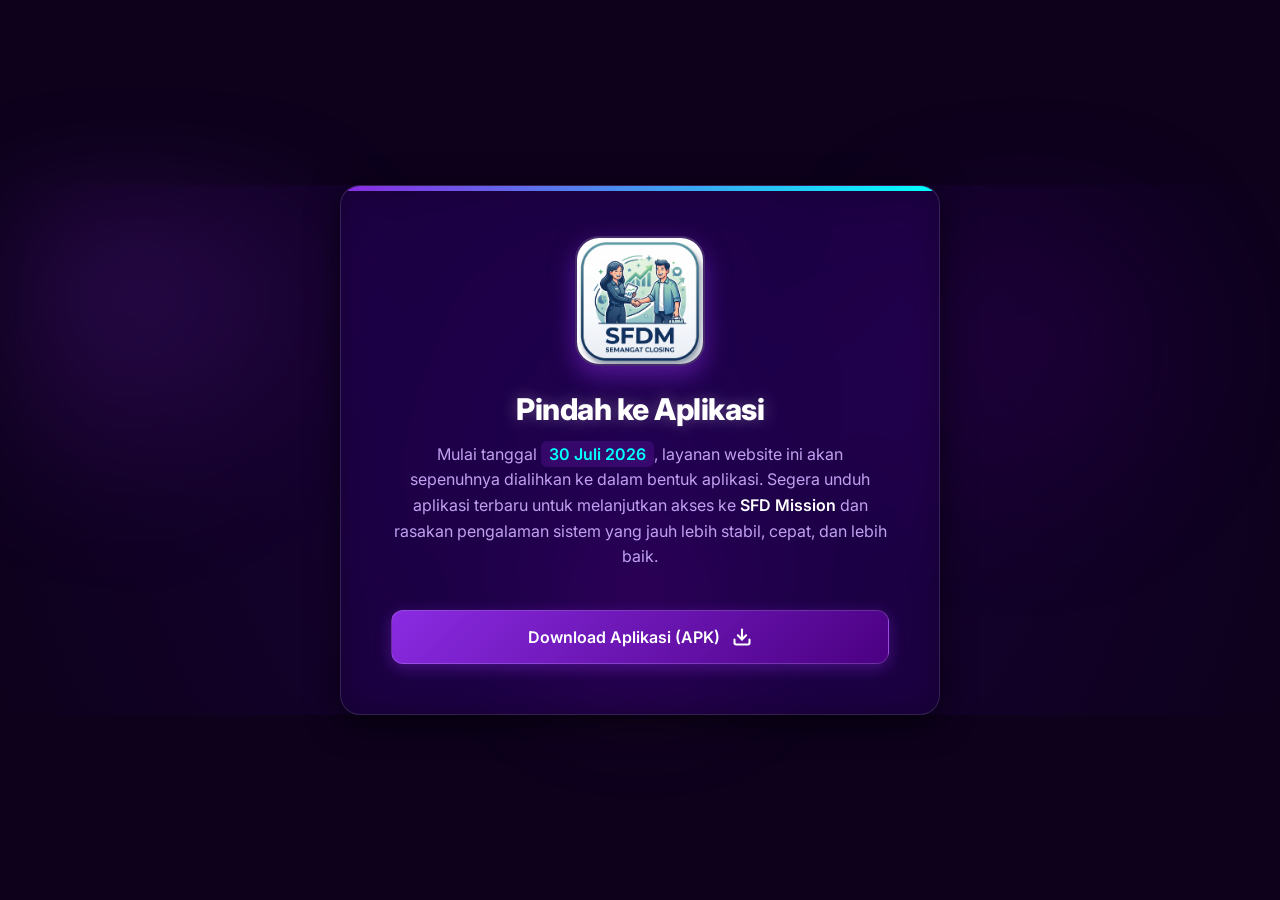
==== commit 936b68fd: "Add files via upload" ====
--- a/index.html
+++ b/index.html
@@ -1,173 +1,255 @@
-<!DOCTYPE html>
-<html lang="id">
-<head>
-    <meta charset="UTF-8">
-    <meta name="viewport" content="width=device-width, initial-scale=1.0">
-    <title>Migrasi Domain SFD Mission</title>
-    <style>
-        /* Mengambil font modern dari Google Fonts */
-        @import url('https://fonts.googleapis.com/css2?family=Poppins:wght@300;400;600&display=swap');
-
-        * {
-            margin: 0;
-            padding: 0;
-            box-sizing: border-box;
-            font-family: 'Poppins', sans-serif;
-        }
-
-        body {
-            /* Latar belakang gelap modern */
-            background: #0f172a;
-            color: #ffffff;
-            display: flex;
-            justify-content: center;
-            align-items: center;
-            min-height: 100vh;
-            overflow: hidden;
-            position: relative;
-        }
-
-        /* Elemen bercahaya di latar belakang */
-        .circle {
-            position: absolute;
-            border-radius: 50%;
-            filter: blur(80px);
-            z-index: 1;
-        }
-        .circle-1 {
-            width: 300px;
-            height: 300px;
-            background: #3b82f6;
-            top: -100px;
-            left: -100px;
-            animation: float 6s infinite ease-in-out alternate;
-        }
-        .circle-2 {
-            width: 400px;
-            height: 400px;
-            background: #8b5cf6;
-            bottom: -150px;
-            right: -100px;
-            animation: float 8s infinite ease-in-out alternate-reverse;
-        }
-
-        /* Animasi latar belakang melayang */
-        @keyframes float {
-            0% { transform: translateY(0) scale(1); }
-            100% { transform: translateY(30px) scale(1.1); }
-        }
-
-        /* Desain Kartu dengan efek Kaca (Glassmorphism) */
-        .card {
-            background: rgba(255, 255, 255, 0.05);
-            backdrop-filter: blur(16px);
-            -webkit-backdrop-filter: blur(16px);
-            border: 1px solid rgba(255, 255, 255, 0.1);
-            border-radius: 24px;
-            padding: 50px 40px;
-            text-align: center;
-            max-width: 450px;
-            width: 90%;
-            z-index: 10;
-            box-shadow: 0 25px 50px -12px rgba(0, 0, 0, 0.5);
-            transform: translateY(30px);
-            opacity: 0;
-            animation: slideUpFade 1s cubic-bezier(0.16, 1, 0.3, 1) forwards;
-        }
-
-        /* Animasi kartu muncul dari bawah */
-        @keyframes slideUpFade {
-            to {
-                transform: translateY(0);
-                opacity: 1;
-            }
-        }
-
-        /* Desain Ikon dengan efek denyut */
-        .icon-wrapper {
-            background: rgba(255, 255, 255, 0.1);
-            width: 80px;
-            height: 80px;
-            border-radius: 50%;
-            display: flex;
-            justify-content: center;
-            align-items: center;
-            margin: 0 auto 24px auto;
-            font-size: 36px;
-            box-shadow: 0 0 20px rgba(139, 92, 246, 0.3);
-            animation: pulse 2s infinite;
-        }
-
-        @keyframes pulse {
-            0% { box-shadow: 0 0 0 0 rgba(139, 92, 246, 0.4); }
-            70% { box-shadow: 0 0 0 20px rgba(139, 92, 246, 0); }
-            100% { box-shadow: 0 0 0 0 rgba(139, 92, 246, 0); }
-        }
-
-        h1 {
-            font-size: 24px;
-            font-weight: 600;
-            margin-bottom: 16px;
-            background: linear-gradient(to right, #60a5fa, #c084fc);
-            -webkit-background-clip: text;
-            -webkit-text-fill-color: transparent;
-        }
-
-        p {
-            font-size: 15px;
-            color: #cbd5e1;
-            line-height: 1.6;
-            margin-bottom: 32px;
-            font-weight: 300;
-        }
-
-        strong {
-            color: #ffffff;
-            font-weight: 600;
-        }
-
-        /* Desain Tombol Interaktif */
-        .btn {
-            display: inline-block;
-            background: linear-gradient(135deg, #3b82f6, #8b5cf6);
-            color: white;
-            text-decoration: none;
-            padding: 14px 32px;
-            border-radius: 50px;
-            font-weight: 600;
-            font-size: 16px;
-            letter-spacing: 0.5px;
-            transition: all 0.3s ease;
-            border: 2px solid transparent;
-            box-shadow: 0 10px 20px -10px rgba(139, 92, 246, 0.5);
-        }
-
-        .btn:hover {
-            transform: translateY(-4px) scale(1.02);
-            box-shadow: 0 15px 25px -10px rgba(139, 92, 246, 0.8);
-            border-color: rgba(255, 255, 255, 0.3);
-        }
-
-        .btn:active {
-            transform: translateY(1px);
-        }
-    </style>
-</head>
-<body>
-    <!-- Elemen Cahaya Latar Belakang -->
-    <div class="circle circle-1"></div>
-    <div class="circle circle-2"></div>
-
-    <!-- Konten Utama -->
-    <div class="card">
-        <div class="icon-wrapper">
-            🚀
-        </div>
-        <h1>Pemberitahuan</h1>
-        <p>Website <strong>SFD Mission</strong> telah pindah domain, silakan pindah ke link terbaru ini.</p>
-        
-        <!-- Tombol Link -->
-        <a href="https://sfd-mission.r86736872.workers.dev/" class="btn">Menuju Link Terbaru</a>
-    </div>
-</body>
-</html>+<!DOCTYPE html>
+<html lang="id">
+<head>
+    <meta charset="UTF-8">
+    <meta name="viewport" content="width=device-width, initial-scale=1.0">
+    <title>Sistem Migrasi SFD Mission</title>
+    <!-- Menggunakan font modern 'Inter' yang sederhana dan elegan -->
+    <link href="https://fonts.googleapis.com/css2?family=Inter:wght@400;600;800&display=swap" rel="stylesheet">
+    
+    <style>
+        /* Reset Dasar */
+        * {
+            box-sizing: border-box;
+            margin: 0;
+            padding: 0;
+        }
+
+        body {
+            font-family: 'Inter', sans-serif; /* Font baru yang lebih bersih */
+            background-color: #0d011c; 
+            color: #e0d0f5; 
+            overflow: hidden; 
+            display: flex;
+            justify-content: center;
+            align-items: center;
+            min-height: 100vh;
+        }
+
+        /* Latar Belakang & Elemen Bergerak */
+        .main-container {
+            position: relative;
+            width: 100%;
+            height: 100%;
+            display: flex;
+            justify-content: center;
+            align-items: center;
+            z-index: 1;
+        }
+
+        /* Gradasi Latar Belakang Bergerak */
+        .main-container::before {
+            content: '';
+            position: absolute;
+            top: 0; left: 0; width: 100%; height: 100%;
+            background: radial-gradient(circle at center, #1a023a 0%, #0d011c 100%);
+            animation: backgroundPulse 10s infinite alternate;
+            z-index: -2;
+        }
+
+        /* Bentuk Mengambang Berbintang */
+        .glowing-shapes {
+            position: absolute;
+            width: 100%;
+            height: 100%;
+            background-image: 
+                radial-gradient(circle at 10% 20%, rgba(138, 43, 226, 0.2) 0%, transparent 20%),
+                radial-gradient(circle at 80% 30%, rgba(75, 0, 130, 0.2) 0%, transparent 20%),
+                radial-gradient(circle at 50% 80%, rgba(186, 85, 211, 0.15) 0%, transparent 20%);
+            filter: blur(50px);
+            z-index: -1;
+            animation: shapesFloat 15s infinite ease-in-out;
+        }
+
+        /* Kartu Migrasi (Glassmorphism) */
+        .migration-card {
+            background-color: rgba(26, 2, 58, 0.4); 
+            backdrop-filter: blur(15px) saturate(180%);
+            -webkit-backdrop-filter: blur(15px) saturate(180%);
+            border: 1px solid rgba(224, 208, 245, 0.15);
+            border-radius: 20px;
+            padding: 50px;
+            max-width: 600px;
+            width: 90%;
+            box-shadow: 0 8px 32px rgba(0, 0, 0, 0.6);
+            position: relative;
+            overflow: hidden;
+            z-index: 2;
+            animation: cardEntrance 1s ease-out;
+            text-align: center;
+        }
+
+        /* Garis Aksen Bergerak di Atas */
+        .top-accent-bar {
+            position: absolute;
+            top: 0; left: 0; width: 100%; height: 5px;
+            background: linear-gradient(90deg, #8a2be2, #00ffff, #8a2be2);
+            background-size: 200% 100%;
+            animation: barFlow 3s linear infinite;
+        }
+
+        /* Styling Logo SFDM */
+        .logo-container {
+            margin-bottom: 25px;
+            display: flex;
+            justify-content: center;
+        }
+
+        .logo-container img {
+            width: 130px;
+            height: auto;
+            border-radius: 24px; 
+            box-shadow: 0 10px 25px rgba(138, 43, 226, 0.5);
+            animation: floatLogo 4s ease-in-out infinite;
+            border: 2px solid rgba(224, 208, 245, 0.2);
+        }
+
+        /* Judul Utama */
+        .main-title {
+            font-size: 30px;
+            font-weight: 800;
+            margin-bottom: 15px;
+            color: #ffffff;
+            text-shadow: 0 0 15px rgba(255, 255, 255, 0.3);
+            letter-spacing: -0.5px;
+        }
+
+        /* Deskripsi */
+        .description {
+            font-size: 16px;
+            line-height: 1.6;
+            margin-bottom: 40px;
+            color: #bfa1f0;
+            font-weight: 400;
+        }
+
+        .description strong {
+            color: #ffffff;
+            font-weight: 600;
+        }
+
+        .highlight-date {
+            background-color: rgba(138, 43, 226, 0.2);
+            padding: 3px 8px;
+            border-radius: 6px;
+            color: #00ffff;
+            font-weight: 600;
+        }
+
+        /* Tombol Download APK Bergerak */
+        .download-button {
+            display: flex;
+            align-items: center;
+            justify-content: center;
+            width: 100%;
+            padding: 16px 24px;
+            background: linear-gradient(135deg, #8a2be2 0%, #4b0082 100%);
+            color: #ffffff;
+            text-decoration: none;
+            font-size: 16px;
+            font-weight: 600; /* Disesuaikan agar lebih rapi */
+            border-radius: 12px;
+            transition: all 0.3s ease;
+            border: 1px solid rgba(224, 208, 245, 0.2);
+            box-shadow: 0 4px 15px rgba(138, 43, 226, 0.4);
+            position: relative;
+            overflow: hidden;
+        }
+
+        .download-button::before {
+            content: '';
+            position: absolute;
+            top: 0; left: -100%; width: 100%; height: 100%;
+            background: linear-gradient(90deg, transparent, rgba(255, 255, 255, 0.2), transparent);
+            transition: all 0.4s ease;
+        }
+
+        .download-button:hover {
+            transform: translateY(-3px);
+            box-shadow: 0 8px 25px rgba(138, 43, 226, 0.6);
+        }
+
+        .download-button:hover::before {
+            left: 100%;
+        }
+
+        .download-icon {
+            margin-left: 12px;
+            transition: transform 0.3s ease;
+        }
+
+        .download-button:hover .download-icon {
+            transform: translateY(2px);
+        }
+
+        /* Keyframes Animasi */
+        @keyframes floatLogo {
+            0%, 100% { transform: translateY(0); }
+            50% { transform: translateY(-10px); }
+        }
+
+        @keyframes backgroundPulse {
+            0% { background: radial-gradient(circle at center, #1a023a 0%, #0d011c 100%); }
+            100% { background: radial-gradient(circle at center, #1a023a 15%, #0d011c 100%); }
+        }
+
+        @keyframes shapesFloat {
+            0%, 100% { transform: translate(0, 0) scale(1); }
+            33% { transform: translate(2% , -3%) scale(1.05); }
+            66% { transform: translate(-2% , 2%) scale(0.95); }
+        }
+
+        @keyframes cardEntrance {
+            from { opacity: 0; transform: translateY(20px) scale(0.95); }
+            to { opacity: 1; transform: translateY(0) scale(1); }
+        }
+
+        @keyframes barFlow {
+            0% { background-position: 100% 0%; }
+            100% { background-position: 0% 0%; }
+        }
+
+        /* Responsivitas untuk layar kecil */
+        @media (max-width: 480px) {
+            .migration-card { padding: 40px 25px; }
+            .main-title { font-size: 24px; }
+            .description { font-size: 15px; }
+            .logo-container img { width: 110px; }
+        }
+    </style>
+</head>
+<body>
+
+    <div class="main-container">
+        <div class="particles"></div>
+        <div class="glowing-shapes"></div>
+
+        <!-- Kartu Pemberitahuan -->
+        <div class="migration-card">
+            <div class="top-accent-bar"></div>
+            
+            <!-- Logo SFDM -->
+            <div class="logo-container">
+                <img src="logo_SFDM.png" alt="Logo SFDM">
+            </div>
+            
+            <h1 class="main-title">Pindah ke Aplikasi</h1>
+            
+            <p class="description">
+                Mulai tanggal <span class="highlight-date">30 Juli 2026</span>, layanan website ini akan sepenuhnya dialihkan ke dalam bentuk aplikasi. Segera unduh aplikasi terbaru untuk melanjutkan akses ke <strong>SFD Mission</strong> dan rasakan pengalaman sistem yang jauh lebih stabil, cepat, dan lebih baik.
+            </p>
+            
+            <!-- Tombol Download APK -->
+            <a href="https://drive.google.com/file/d/1XCMEePEmAu3ymBlM5A5GjakdWZ6lsa1_/view?usp=drivesdk" class="download-button" target="_blank" rel="noopener noreferrer">
+                <span>Download Aplikasi (APK)</span>
+                <svg xmlns="http://www.w3.org/2000/svg" width="20" height="20" viewBox="0 0 24 24" fill="none" stroke="currentColor" stroke-width="2.5" stroke-linecap="round" stroke-linejoin="round" class="download-icon">
+                    <path d="M21 15v4a2 2 0 0 1-2 2H5a2 2 0 0 1-2-2v-4"></path>
+                    <polyline points="7 10 12 15 17 10"></polyline>
+                    <line x1="12" y1="15" x2="12" y2="3"></line>
+                </svg>
+            </a>
+        </div>
+    </div>
+
+</body>
+</html>
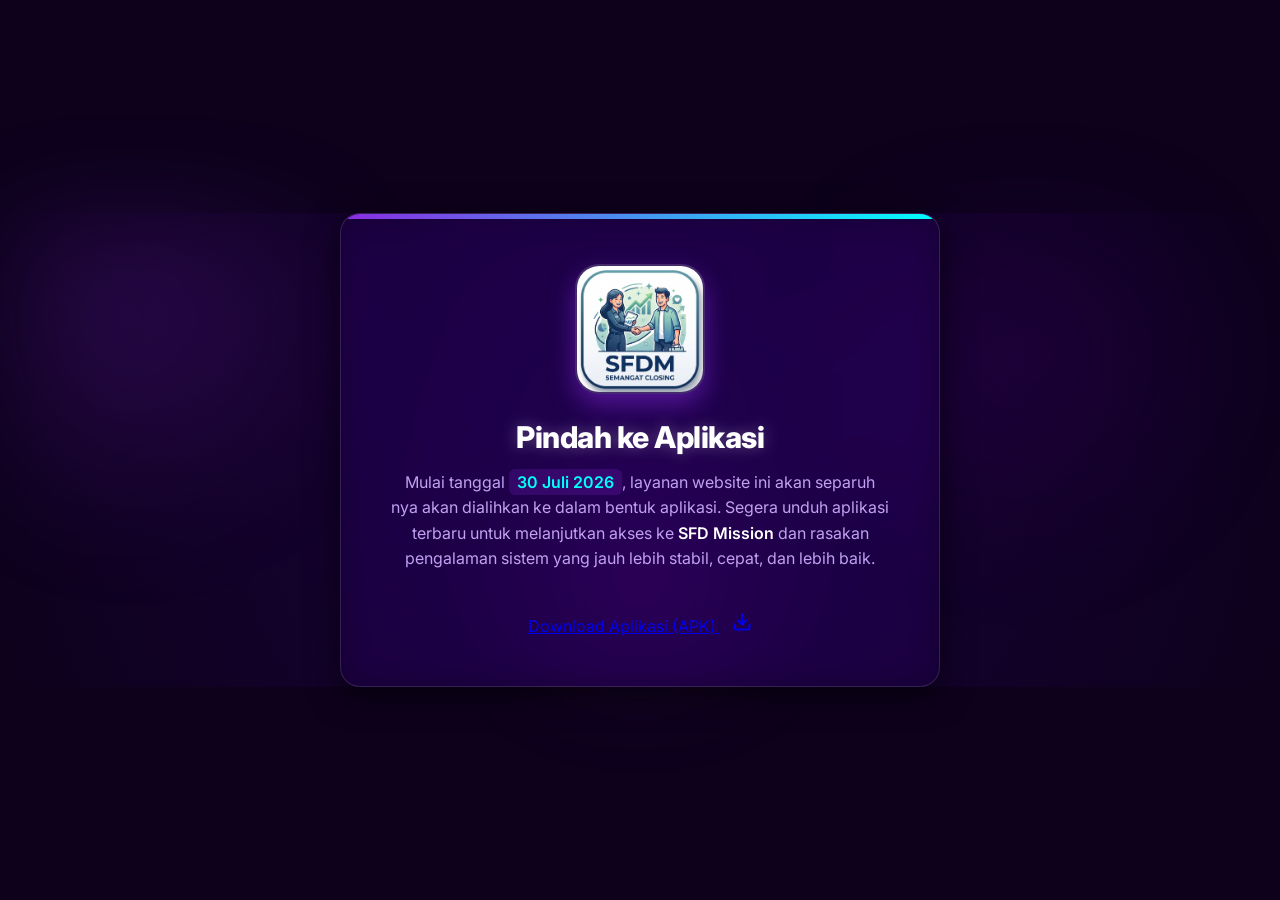
==== commit c70243da: "Update index.html" ====
--- a/index.html
+++ b/index.html
@@ -3,7 +3,7 @@
 <head>
     <meta charset="UTF-8">
     <meta name="viewport" content="width=device-width, initial-scale=1.0">
-    <title>Sistem Migrasi SFD Mission</title>
+    <title> Migrasi SFD Mission</title>
     <!-- Menggunakan font modern 'Inter' yang sederhana dan elegan -->
     <link href="https://fonts.googleapis.com/css2?family=Inter:wght@400;600;800&display=swap" rel="stylesheet">
     
@@ -236,11 +236,11 @@
             <h1 class="main-title">Pindah ke Aplikasi</h1>
             
             <p class="description">
-                Mulai tanggal <span class="highlight-date">30 Juli 2026</span>, layanan website ini akan sepenuhnya dialihkan ke dalam bentuk aplikasi. Segera unduh aplikasi terbaru untuk melanjutkan akses ke <strong>SFD Mission</strong> dan rasakan pengalaman sistem yang jauh lebih stabil, cepat, dan lebih baik.
+                Mulai tanggal <span class="highlight-date">30 Juli 2026</span>, layanan website ini akan separuh nya akan  dialihkan ke dalam bentuk aplikasi. Segera unduh aplikasi terbaru untuk melanjutkan akses ke <strong>SFD Mission</strong> dan rasakan pengalaman sistem yang jauh lebih stabil, cepat, dan lebih baik.
             </p>
             
             <!-- Tombol Download APK -->
-            <a href="https://drive.google.com/file/d/1XCMEePEmAu3ymBlM5A5GjakdWZ6lsa1_/view?usp=drivesdk" class="download-button" target="_blank" rel="noopener noreferrer">
+            <a href="https://www.mediafire.com/file/71uny5a7yz53ck0/SFD_Mission_1.0.1.apk/file">
                 <span>Download Aplikasi (APK)</span>
                 <svg xmlns="http://www.w3.org/2000/svg" width="20" height="20" viewBox="0 0 24 24" fill="none" stroke="currentColor" stroke-width="2.5" stroke-linecap="round" stroke-linejoin="round" class="download-icon">
                     <path d="M21 15v4a2 2 0 0 1-2 2H5a2 2 0 0 1-2-2v-4"></path>
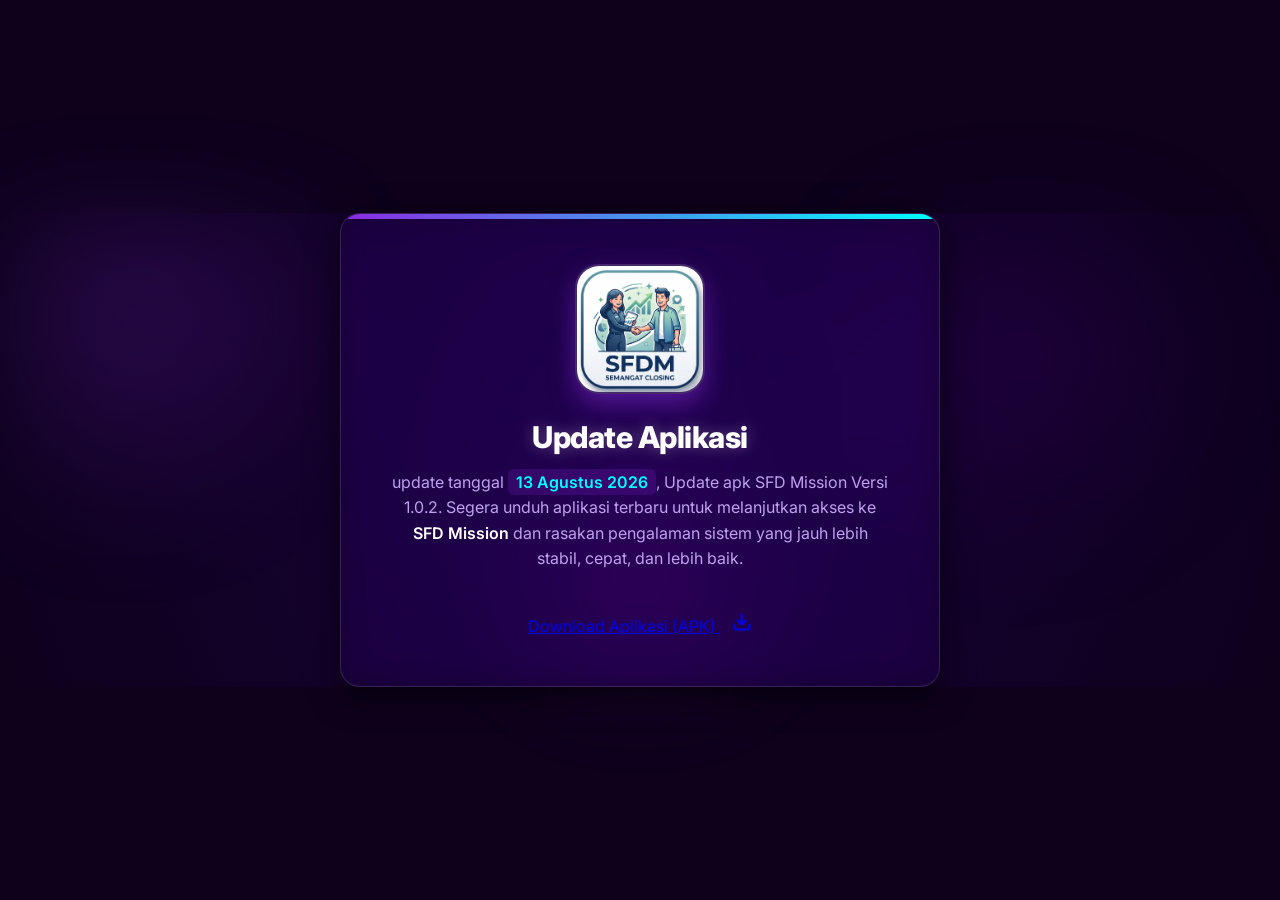
==== commit 2ba5ccc3: "Update index.html" ====
--- a/index.html
+++ b/index.html
@@ -3,7 +3,7 @@
 <head>
     <meta charset="UTF-8">
     <meta name="viewport" content="width=device-width, initial-scale=1.0">
-    <title> Migrasi SFD Mission</title>
+    <title> Update SFD Mission</title>
     <!-- Menggunakan font modern 'Inter' yang sederhana dan elegan -->
     <link href="https://fonts.googleapis.com/css2?family=Inter:wght@400;600;800&display=swap" rel="stylesheet">
     
@@ -233,14 +233,14 @@
                 <img src="logo_SFDM.png" alt="Logo SFDM">
             </div>
             
-            <h1 class="main-title">Pindah ke Aplikasi</h1>
+            <h1 class="main-title">Update Aplikasi</h1>
             
             <p class="description">
-                Mulai tanggal <span class="highlight-date">30 Juli 2026</span>, layanan website ini akan separuh nya akan  dialihkan ke dalam bentuk aplikasi. Segera unduh aplikasi terbaru untuk melanjutkan akses ke <strong>SFD Mission</strong> dan rasakan pengalaman sistem yang jauh lebih stabil, cepat, dan lebih baik.
+                update tanggal <span class="highlight-date">13 Agustus 2026</span>, Update apk SFD Mission Versi 1.0.2. Segera unduh aplikasi terbaru untuk melanjutkan akses ke <strong>SFD Mission</strong> dan rasakan pengalaman sistem yang jauh lebih stabil, cepat, dan lebih baik.
             </p>
             
             <!-- Tombol Download APK -->
-            <a href="https://www.mediafire.com/file/71uny5a7yz53ck0/SFD_Mission_1.0.1.apk/file">
+            <a href="https://www.mediafire.com/file/6wg3hv3ts7z34ti/SFDM_1.0.2.apk/file">
                 <span>Download Aplikasi (APK)</span>
                 <svg xmlns="http://www.w3.org/2000/svg" width="20" height="20" viewBox="0 0 24 24" fill="none" stroke="currentColor" stroke-width="2.5" stroke-linecap="round" stroke-linejoin="round" class="download-icon">
                     <path d="M21 15v4a2 2 0 0 1-2 2H5a2 2 0 0 1-2-2v-4"></path>
